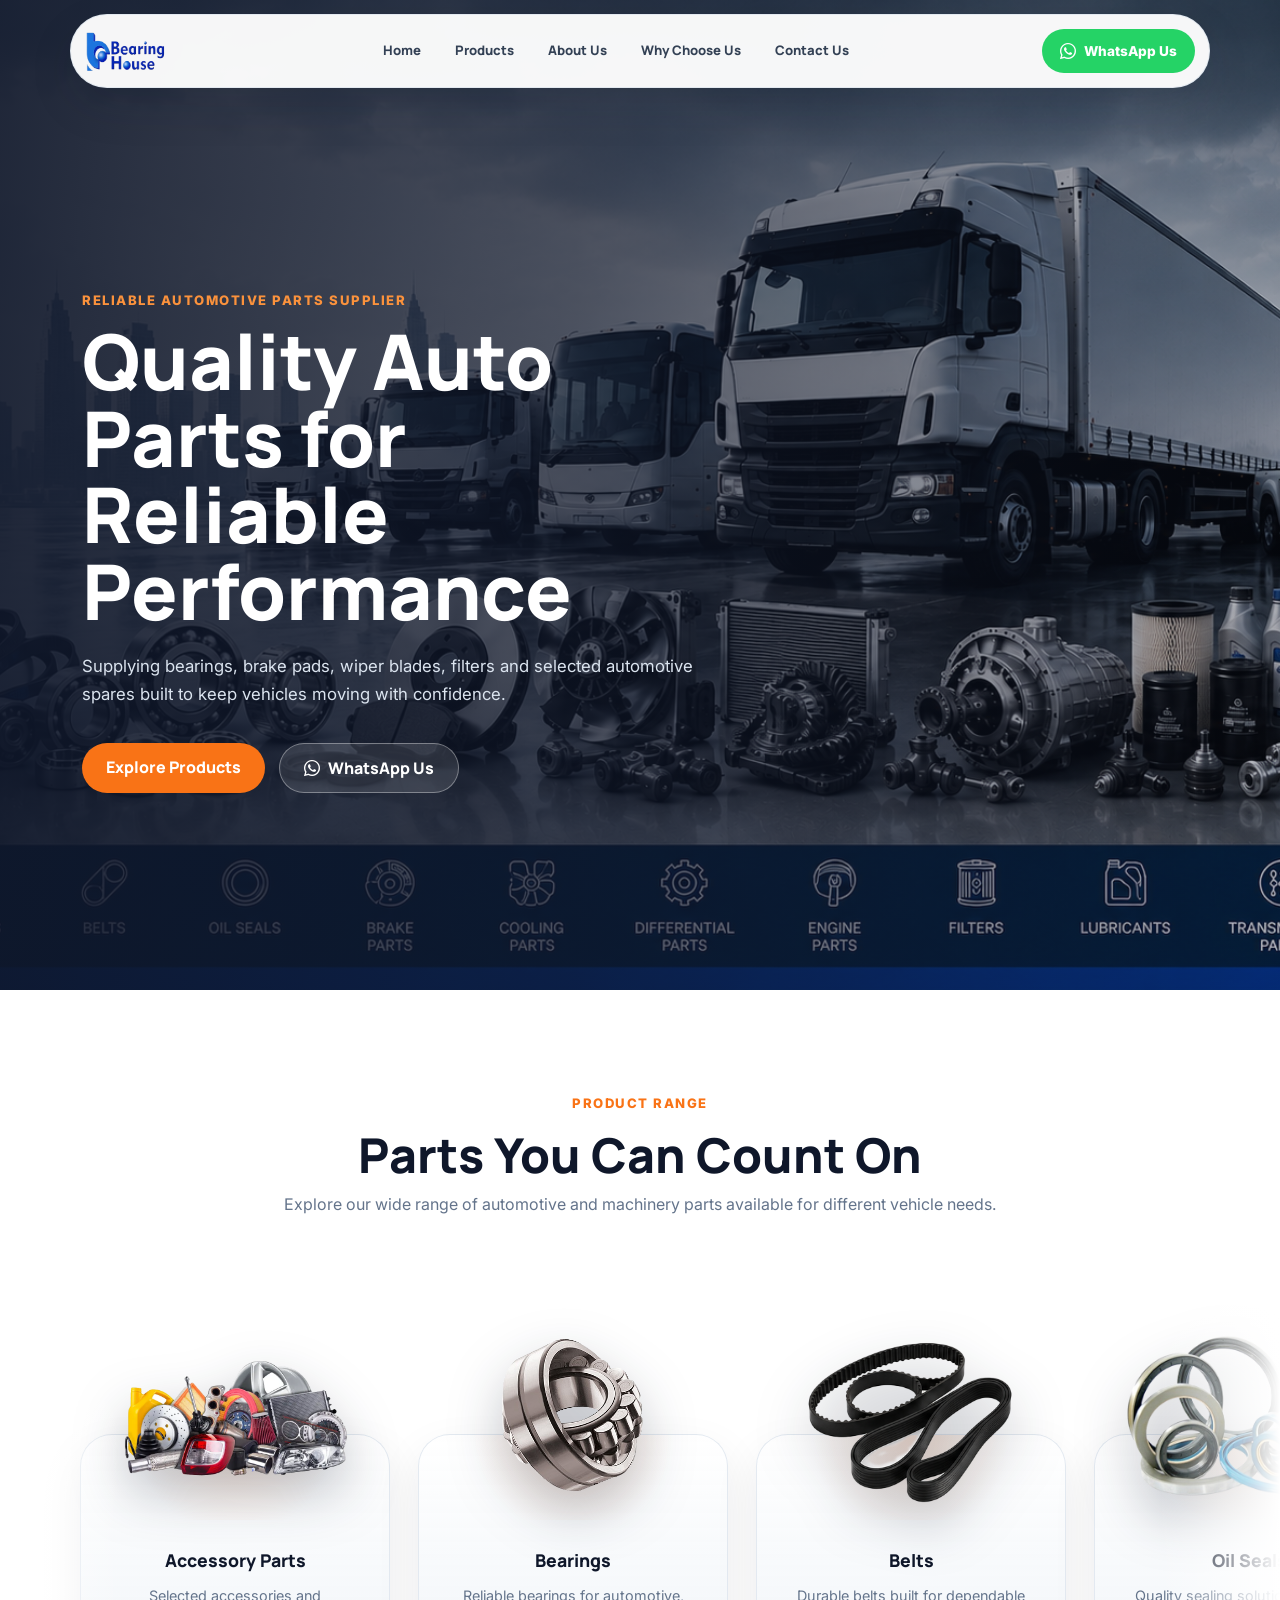
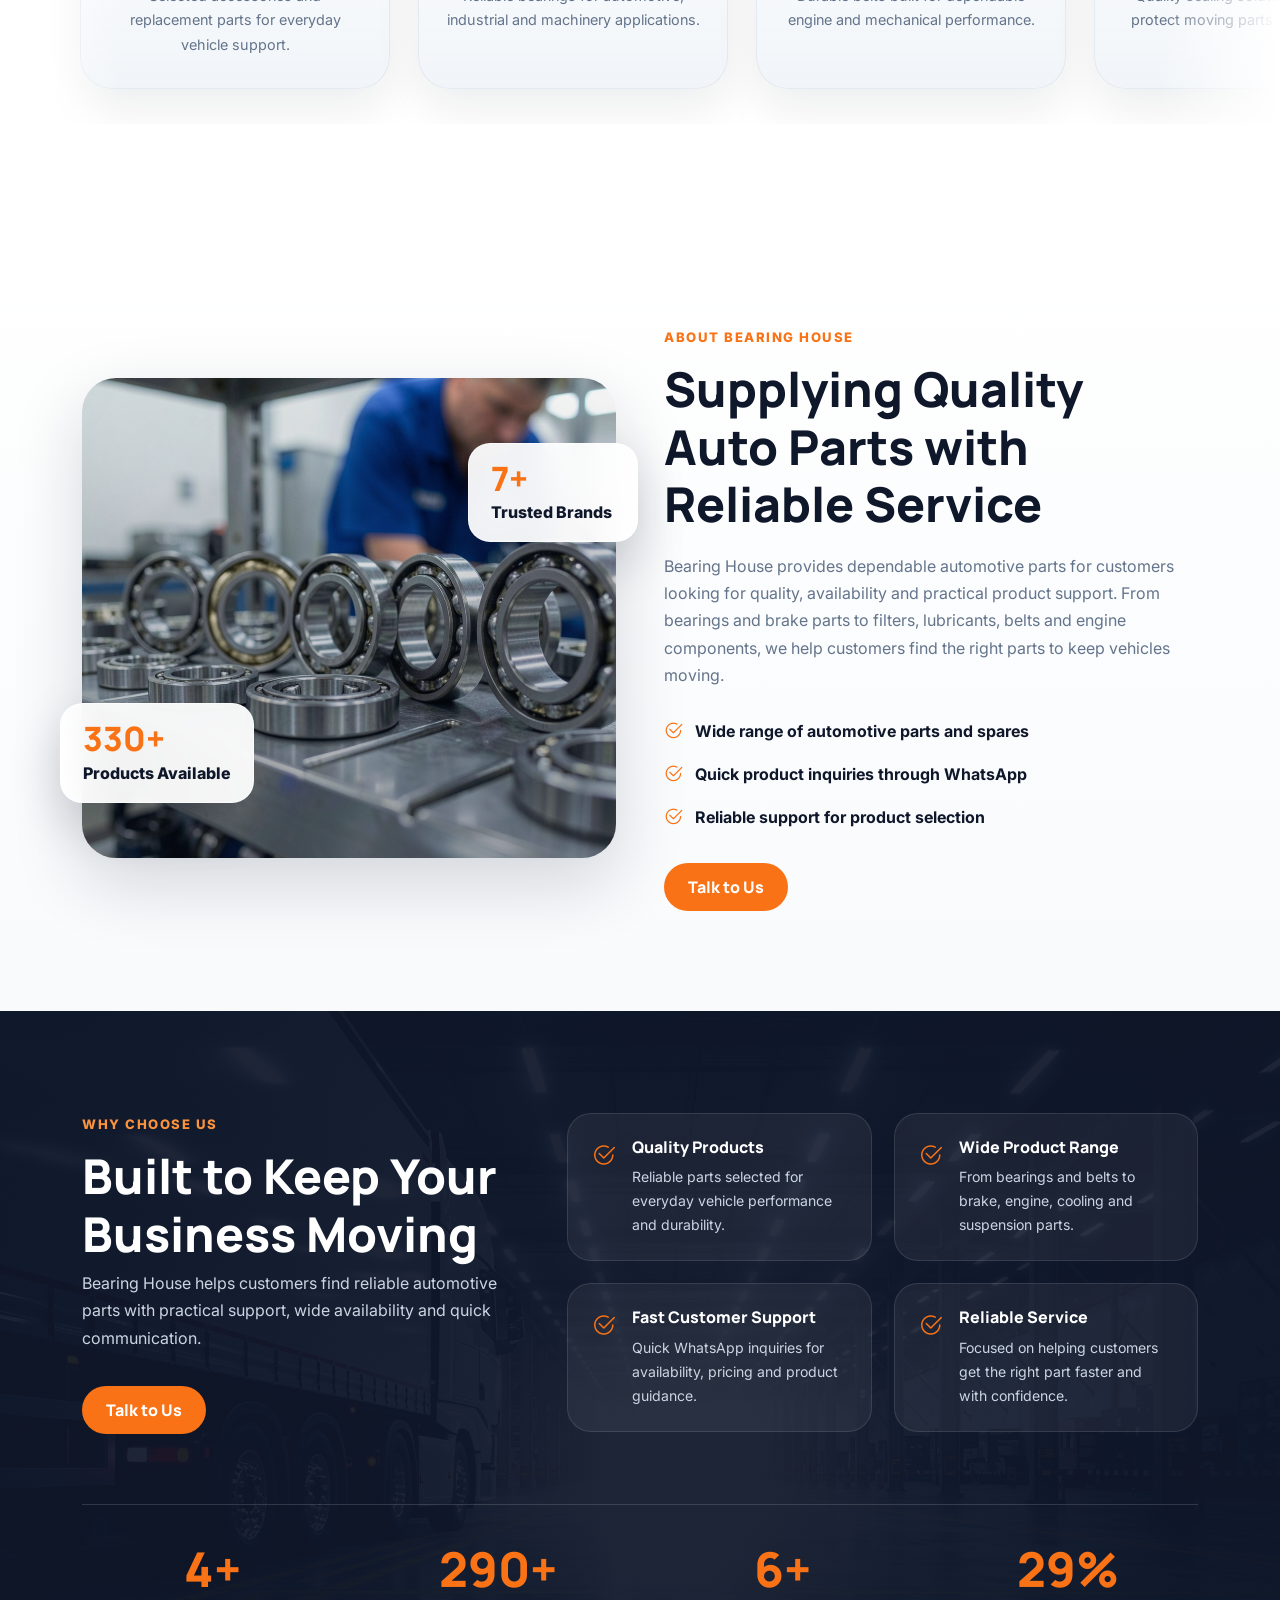
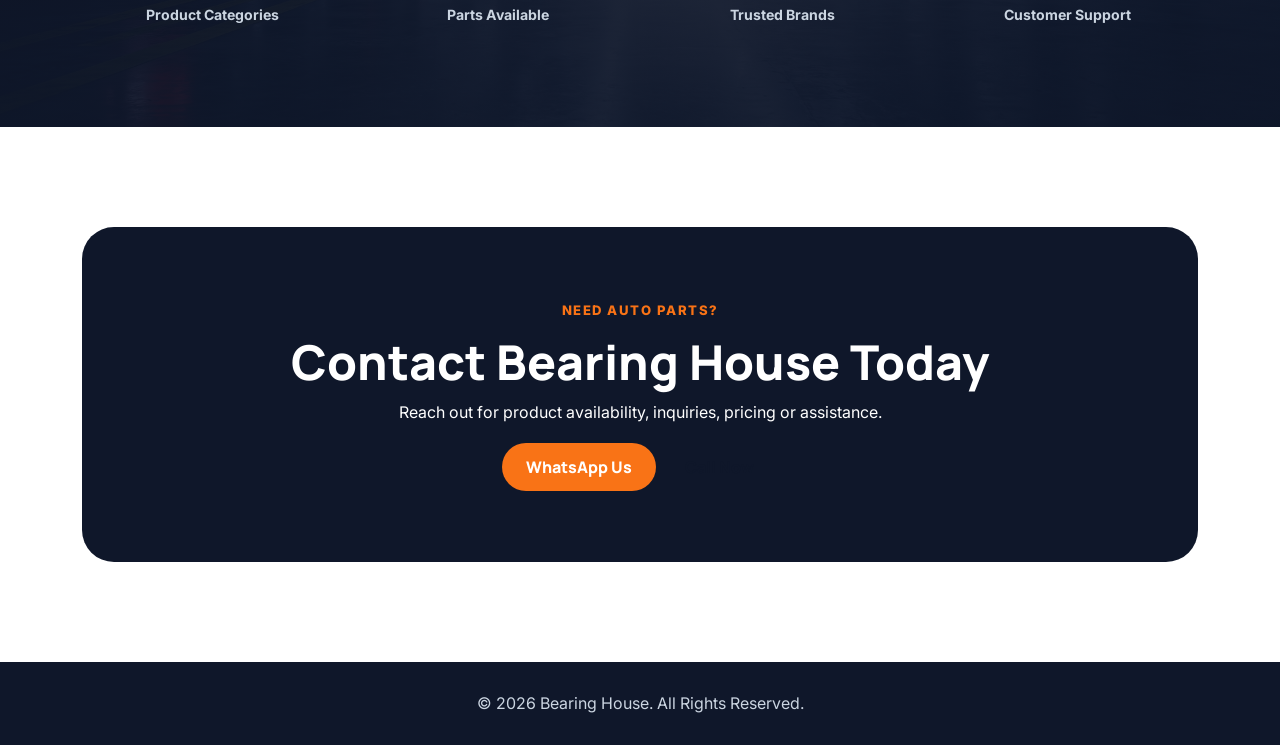
==== index.html @ ed79a338 "first commit-worked up to why choose us section" ====
<!doctype html>
<html lang="en">
  <head>
    <meta charset="UTF-8" />
    <meta name="viewport" content="width=device-width, initial-scale=1.0" />

    <title>Bearing House | Quality Auto Parts Supplier</title>

    <!-- Bootstrap CSS -->
    <link
      href="https://cdn.jsdelivr.net/npm/bootstrap@5.3.3/dist/css/bootstrap.min.css"
      rel="stylesheet"
    />
    <!-- Bootstrap Icons CSS -->
    <link
      rel="stylesheet"
      href="https://cdn.jsdelivr.net/npm/bootstrap-icons@1.11.3/font/bootstrap-icons.min.css"
    />
    <!-- Fonts -->
    <link rel="preconnect" href="https://fonts.googleapis.com" />
    <link rel="preconnect" href="https://fonts.gstatic.com" crossorigin />

    <link
      href="https://fonts.googleapis.com/css2?family=Inter:wght@300;400;500;600&family=Manrope:wght@400;500;600;700;800&display=swap"
      rel="stylesheet"
    />

    <!-- Custom CSS -->
    <link rel="stylesheet" href="css/style.css" />
  </head>

  <body>
    <!-- NAVBAR -->
    <header>
      <nav class="navbar navbar-expand-lg fixed-top main-navbar">
        <div class="container nav-container">
          <a class="navbar-brand brand-area" href="#">
            <img class="navbar-logo" src="assets/images/blue-logo.png" />
          </a>

          <button
            class="navbar-toggler custom-toggler"
            type="button"
            data-bs-toggle="collapse"
            data-bs-target="#mainNavbar"
          >
            <span class="toggle-line"></span>
            <span class="toggle-line"></span>
            <span class="toggle-line"></span>
          </button>

          <div class="collapse navbar-collapse" id="mainNavbar">
            <ul class="navbar-nav mx-auto nav-menu">
              <li class="nav-item">
                <a class="nav-link" href="#home">Home</a>
              </li>
              <li class="nav-item">
                <a class="nav-link" href="#products">Products</a>
              </li>
              <li class="nav-item">
                <a class="nav-link" href="#about">About Us</a>
              </li>
              <li class="nav-item">
                <a class="nav-link" href="#why-us">Why Choose Us</a>
              </li>
              <li class="nav-item">
                <a class="nav-link" href="#contact">Contact Us</a>
              </li>
            </ul>

            <a href="https://wa.me/254700000000" class="whatsapp-btn">
              <i class="bi bi-whatsapp"></i>
              WhatsApp Us
            </a>
          </div>
        </div>
      </nav>
    </header>

    <!-- HERO SECTION -->
    <section id="home" class="hero-section">
      <div class="hero-overlay"></div>

      <div class="container hero-content">
        <div class="row align-items-center min-vh-100">
          <div class="col-lg-7">
            <span class="section-kicker hero-kicker">
              Reliable Automotive Parts Supplier
            </span>

            <h1>Quality Auto Parts for Reliable Performance</h1>

            <p>
              Supplying bearings, brake pads, wiper blades, filters and selected
              automotive spares built to keep vehicles moving with confidence.
            </p>

            <div class="hero-actions">
              <a href="#products" class="btn btn-brand">Explore Products</a>
              <a
                href="https://wa.me/254700000000"
                class="btn btn-hero-whatsapp"
              >
                <i class="bi bi-whatsapp"></i>
                WhatsApp Us
              </a>
            </div>
          </div>
        </div>
      </div>
    </section>

    <!-- PRODUCT RANGE -->
    <section id="products" class="products-section section-block">
      <div class="container">
        <div class="section-heading text-center">
          <span class="section-kicker">Product Range</span>
          <h2>Parts You Can Count On</h2>
          <p>
            Explore our wide range of automotive and machinery parts available
            for different vehicle needs.
          </p>
        </div>
      </div>
      <div class="product-slider-wrap">
        <div class="product-slider">
          <div class="product-track">
            <div class="floating-product-card">
              <div class="product-img-wrap">
                <img
                  src="assets/images/accessory-parts.png"
                  alt="Accessory Parts"
                />
              </div>
              <div class="product-content">
                <h4>Accessory Parts</h4>
                <p>
                  Selected accessories and replacement parts for everyday
                  vehicle support.
                </p>
              </div>
            </div>

            <div class="floating-product-card">
              <div class="product-img-wrap">
                <img src="assets/images/bearings.png" alt="Bearings" />
              </div>
              <div class="product-content">
                <h4>Bearings</h4>
                <p>
                  Reliable bearings for automotive, industrial and machinery
                  applications.
                </p>
              </div>
            </div>

            <div class="floating-product-card">
              <div class="product-img-wrap">
                <img src="assets/images/belts.png" alt="Belts" />
              </div>
              <div class="product-content">
                <h4>Belts</h4>
                <p>
                  Durable belts built for dependable engine and mechanical
                  performance.
                </p>
              </div>
            </div>

            <div class="floating-product-card">
              <div class="product-img-wrap">
                <img src="assets/images/oil-seals.png" alt="Oil Seals" />
              </div>
              <div class="product-content">
                <h4>Oil Seals</h4>
                <p>
                  Quality sealing solutions that help protect moving parts and
                  systems.
                </p>
              </div>
            </div>

            <div class="floating-product-card">
              <div class="product-img-wrap">
                <img src="assets/images/brake-parts.png" alt="Brake Parts" />
              </div>
              <div class="product-content">
                <h4>Brake Parts</h4>
                <p>
                  Brake components focused on safety, control and reliable
                  stopping power.
                </p>
              </div>
            </div>

            <div class="floating-product-card">
              <div class="product-img-wrap">
                <img
                  src="assets/images/cooling-parts.png"
                  alt="Cooling Parts"
                />
              </div>
              <div class="product-content">
                <h4>Cooling Parts</h4>
                <p>
                  Cooling system parts designed to support stable engine
                  temperatures.
                </p>
              </div>
            </div>

            <div class="floating-product-card">
              <div class="product-img-wrap">
                <img
                  src="assets/images/differential-parts.png"
                  alt="Differential Parts"
                />
              </div>
              <div class="product-content">
                <h4>Differential Parts</h4>
                <p>
                  Parts that support smooth power transfer and drivetrain
                  performance.
                </p>
              </div>
            </div>

            <div class="floating-product-card">
              <div class="product-img-wrap">
                <img src="assets/images/engine-parts.png" alt="Engine Parts" />
              </div>
              <div class="product-content">
                <h4>Engine Parts</h4>
                <p>
                  Selected engine components for maintenance, repair and
                  replacement.
                </p>
              </div>
            </div>

            <div class="floating-product-card">
              <div class="product-img-wrap">
                <img src="assets/images/filters.png" alt="Filters" />
              </div>
              <div class="product-content">
                <h4>Filters</h4>
                <p>
                  Air, oil and fuel filters that help keep vehicles performing
                  cleanly.
                </p>
              </div>
            </div>

            <div class="floating-product-card">
              <div class="product-img-wrap">
                <img src="assets/images/lubricants.png" alt="Lubricants" />
              </div>
              <div class="product-content">
                <h4>Lubricants</h4>
                <p>
                  Lubrication products that help protect engines and moving
                  components.
                </p>
              </div>
            </div>

            <div class="floating-product-card">
              <div class="product-img-wrap">
                <img
                  src="assets/images/transmission-parts.png"
                  alt="Transmission Parts"
                />
              </div>
              <div class="product-content">
                <h4>Transmission Parts</h4>
                <p>
                  Transmission components for smooth shifting and power
                  delivery.
                </p>
              </div>
            </div>

            <div class="floating-product-card">
              <div class="product-img-wrap">
                <img
                  src="assets/images/suspension-parts.png"
                  alt="Suspension Parts"
                />
              </div>
              <div class="product-content">
                <h4>Suspension Parts</h4>
                <p>
                  Suspension parts that support comfort, stability and road
                  handling.
                </p>
              </div>
            </div>
          </div>
        </div>
      </div>
    </section>

    <!-- ABOUT SECTION -->
    <section id="about" class="about-section section-block">
      <div class="container">
        <div class="row align-items-center g-5">
          <div class="col-lg-6">
            <div class="about-image-box">
              <img
                src="assets/images/about-parts.jpg"
                alt="Bearing House auto parts"
              />

              <div class="floating-stat stat-1">
                <h3><span class="counter" data-target="1000">0</span>+</h3>
                <p>Products Available</p>
              </div>

              <div class="floating-stat stat-2">
                <h3><span class="counter" data-target="20">0</span>+</h3>
                <p>Trusted Brands</p>
              </div>
            </div>
          </div>

          <div class="col-lg-6">
            <span class="section-kicker">About Bearing House</span>

            <h2>Supplying Quality Auto Parts with Reliable Service</h2>

            <p>
              Bearing House provides dependable automotive parts for customers
              looking for quality, availability and practical product support.
              From bearings and brake parts to filters, lubricants, belts and
              engine components, we help customers find the right parts to keep
              vehicles moving.
            </p>

            <div class="about-points">
              <div class="about-point">
                <i class="bi bi-check2-circle"></i>
                <span>Wide range of automotive parts and spares</span>
              </div>

              <div class="about-point">
                <i class="bi bi-check2-circle"></i>
                <span>Quick product inquiries through WhatsApp</span>
              </div>

              <div class="about-point">
                <i class="bi bi-check2-circle"></i>
                <span>Reliable support for product selection</span>
              </div>
            </div>

            <a
              href="https://wa.me/254700000000"
              class="btn btn-brand about-btn"
            >
              Talk to Us
            </a>
          </div>
        </div>
      </div>
    </section>

    <!-- WHY CHOOSE US -->
    <section id="why-us" class="why-section section-block">
      <div class="container">
        <div class="row align-items-center g-5">
          <div class="col-lg-5">
            <span class="section-kicker">Why Choose Us</span>
            <h2>Built to Keep Your Business Moving</h2>
            <p>
              Bearing House helps customers find reliable automotive parts with
              practical support, wide availability and quick communication.
            </p>

            <a href="https://wa.me/254700000000" class="btn btn-brand why-btn">
              Talk to Us
            </a>
          </div>

          <div class="col-lg-7">
            <div class="why-list">
              <div class="why-list-item">
                <i class="bi bi-check2-circle"></i>
                <div>
                  <h4>Quality Products</h4>
                  <p>
                    Reliable parts selected for everyday vehicle performance and
                    durability.
                  </p>
                </div>
              </div>

              <div class="why-list-item">
                <i class="bi bi-check2-circle"></i>
                <div>
                  <h4>Wide Product Range</h4>
                  <p>
                    From bearings and belts to brake, engine, cooling and
                    suspension parts.
                  </p>
                </div>
              </div>

              <div class="why-list-item">
                <i class="bi bi-check2-circle"></i>
                <div>
                  <h4>Fast Customer Support</h4>
                  <p>
                    Quick WhatsApp inquiries for availability, pricing and
                    product guidance.
                  </p>
                </div>
              </div>

              <div class="why-list-item">
                <i class="bi bi-check2-circle"></i>
                <div>
                  <h4>Reliable Service</h4>
                  <p>
                    Focused on helping customers get the right part faster and
                    with confidence.
                  </p>
                </div>
              </div>
            </div>
          </div>
        </div>

        <div class="why-stats">
          <div class="why-stat">
            <h3><span class="counter" data-target="12">0</span>+</h3>
            <p>Product Categories</p>
          </div>

          <div class="why-stat">
            <h3><span class="counter" data-target="1000">0</span>+</h3>
            <p>Parts Available</p>
          </div>

          <div class="why-stat">
            <h3><span class="counter" data-target="20">0</span>+</h3>
            <p>Trusted Brands</p>
          </div>

          <div class="why-stat">
            <h3><span class="counter" data-target="100">0</span>%</h3>
            <p>Customer Support</p>
          </div>
        </div>
      </div>
    </section>

    <!-- CONTACT CTA -->
    <section id="contact" class="contact-section section-block">
      <div class="container">
        <div class="contact-box text-center">
          <span class="section-kicker">Need Auto Parts?</span>
          <h2>Contact Bearing House Today</h2>
          <p>
            Reach out for product availability, inquiries, pricing or
            assistance.
          </p>

          <div class="contact-actions">
            <a href="https://wa.me/254700000000" class="btn btn-brand"
              >WhatsApp Us</a
            >
            <a href="tel:+254700000000" class="btn btn-outline-brand"
              >Call Now</a
            >
          </div>
        </div>
      </div>
    </section>

    <!-- FOOTER -->
    <footer class="footer-section">
      <div class="container">
        <p class="mb-0">© 2026 Bearing House. All Rights Reserved.</p>
      </div>
    </footer>

    <!-- Bootstrap JS -->
    <script src="https://cdn.jsdelivr.net/npm/bootstrap@5.3.3/dist/js/bootstrap.bundle.min.js"></script>

    <!-- Custom JS -->
    <script src="js/main.js"></script>
  </body>
</html>
---- css/style.css ----
:root {
  --dark: #0f172a;
  --dark-soft: #1e293b;
  --text: #334155;
  --muted: #64748b;
  --light: #f8fafc;
  --brand: #f97316;
  --brand-dark: #c2410c;
  --white: #ffffff;
}

* {
  box-sizing: border-box;
}

html {
  scroll-behavior: smooth;
}

body {
  font-family: Inter, Helvetica, sans-serif;
  color: var(--text);
  background: var(--white);
}

.section-block {
  padding: 100px 0;
}

.section-kicker {
  display: inline-block;
  color: var(--brand);
  font-weight: 800;
  font-size: 0.82rem;
  text-transform: uppercase;
  letter-spacing: 1.5px;
  margin-bottom: 12px;
}

h1,
h2,
h3,
h4,
h5,
h6,
.nav-link,
.btn,
.navbar-brand {
  color: var(--dark);
  font-weight: 800;
  font-family: "Manrope", sans-serif;
}

h1 {
  font-size: clamp(2.5rem, 6vw, 4.8rem);
  line-height: 1;
}

h2 {
  font-size: clamp(2rem, 4vw, 3rem);
}

p {
  color: var(--muted);
  line-height: 1.7;
}

.btn-brand {
  background: var(--brand);
  color: var(--white);
  border-radius: 999px;
  padding: 12px 24px;
  font-weight: 800;
  border: none;
}

.btn-brand:hover {
  background: var(--dark);
  color: var(--white);
}

.btn-outline-brand {
  border: 1px solid var(--dark);
  color: var(--dark);
  border-radius: 999px;
  padding: 12px 24px;
  font-weight: 800;
}

.btn-outline-brand:hover {
  background: var(--dark);
  color: var(--white);
}

/* Navbar */

.main-navbar {
  padding: 14px 0;
  background: transparent;
  transition: 0.3s ease;
}

.nav-container {
  background: rgba(255, 255, 255, 0.96);
  border-radius: 999px;
  padding: 10px 14px;
  box-shadow: 0 18px 45px rgba(15, 23, 42, 0.12);
  border: 1px solid rgba(226, 232, 240, 0.9);
  transition: 0.3s ease;
}

.main-navbar.scrolled {
  padding: 8px 0;
}

.main-navbar.scrolled .nav-container {
  padding: 7px 12px;
  box-shadow: 0 14px 35px rgba(15, 23, 42, 0.16);
}

.brand-area {
  display: flex;
  align-items: center;
  text-decoration: none;
  margin-right: 24px;
}

.navbar-logo {
  height: 42px;
  width: auto;
  object-fit: contain;
  transition: all 0.3s ease;
  padding: 0.05rem;
}

.main-navbar.scrolled .navbar-logo {
  height: 38px;
}

.nav-menu {
  gap: 8px;
}

.main-navbar .nav-link {
  color: var(--text);
  font-size: 0.82rem;
  font-weight: 800;
  padding: 9px 13px !important;
  border-radius: 999px;
  transition: 0.25s ease;
}

.main-navbar .nav-link:hover,
.main-navbar .nav-link.active {
  color: var(--brand);
}

/* WhatsApp Button */

.whatsapp-btn {
  background: #25d366;
  color: white;
  border-radius: 999px;
  padding: 10px 18px;
  text-decoration: none;
  font-size: 0.85rem;
  font-weight: 800;

  display: flex;
  align-items: center;
  gap: 8px;

  transition: 0.3s ease;
}

.whatsapp-btn:hover {
  background: #1da851;
  color: white;
  transform: translateY(-2px);
}

.whatsapp-btn i {
  font-size: 1rem;
}

/* Mobile Toggle */

.custom-toggler {
  width: 42px;
  height: 38px;
  border-radius: 50%;
  border: none;
  background: var(--dark);

  display: none;
  align-items: center;
  justify-content: center;
  flex-direction: column;
  gap: 4px;
}

.toggle-line {
  width: 18px;
  height: 2px;
  background: var(--white);
  border-radius: 999px;
  transition: 0.3s ease;
}

.custom-toggler.active .toggle-line:nth-child(1) {
  transform: translateY(6px) rotate(45deg);
}

.custom-toggler.active .toggle-line:nth-child(2) {
  opacity: 0;
}

.custom-toggler.active .toggle-line:nth-child(3) {
  transform: translateY(-6px) rotate(-45deg);
}

.custom-toggler:focus {
  box-shadow: none;
}

/* Mobile */

@media (max-width: 991px) {
  .nav-container {
    border-radius: 26px;
  }

  .custom-toggler {
    display: flex;
  }

  .navbar-collapse {
    margin-top: 16px;
    padding: 16px;
    background: var(--white);
    border-radius: 22px;
    box-shadow: 0 15px 35px rgba(15, 23, 42, 0.12);
  }

  .nav-menu {
    gap: 6px;
  }

  .main-navbar .nav-link {
    text-align: center;
  }

  .whatsapp-btn {
    margin-top: 10px;
    justify-content: center;
    width: 100%;
  }
}

/* Hero Section */

.hero-section {
  position: relative;
  min-height: 100vh;
  background:
    linear-gradient(
      90deg,
      rgba(15, 23, 42, 0.92) 0%,
      rgba(15, 23, 42, 0.72) 45%,
      rgba(15, 23, 42, 0.28) 100%
    ),
    url("../assets/images/hero2-bg.png");
  background-size: cover;
  background-position: center;
  overflow: hidden;
}

.hero-content {
  position: relative;
  z-index: 2;
  padding-top: 90px;
}

.hero-kicker {
  color: #fb923c;
}

.hero-section h1 {
  color: var(--white);
  max-width: 780px;
  margin-bottom: 22px;
}

.hero-section p {
  color: #dbe4ef;
  max-width: 620px;
  font-size: 1.05rem;
}

.hero-actions {
  display: flex;
  gap: 14px;
  flex-wrap: wrap;
  margin-top: 34px;
}

.btn-hero-whatsapp {
  background: rgba(255, 255, 255, 0.12);
  color: var(--white);
  border: 1px solid rgba(255, 255, 255, 0.35);
  border-radius: 999px;
  padding: 12px 24px;
  font-weight: 800;
  display: inline-flex;
  align-items: center;
  gap: 8px;
}

.btn-hero-whatsapp:hover {
  background: #25d366;
  border-color: #25d366;
  color: var(--white);
}

@media (max-width: 768px) {
  .hero-section {
    background:
      linear-gradient(rgba(15, 23, 42, 0.88), rgba(15, 23, 42, 0.88)),
      url("../assets/images/hero2-bg.png");
    background-size: cover;
    background-position: center;
    text-align: center;
  }

  .hero-section p {
    margin-left: auto;
    margin-right: auto;
  }

  .hero-actions {
    justify-content: center;
  }
}
/* =========================
   Product Range Slider
========================= */

.products-section {
  background: #ffffff;
  overflow: hidden;
}

.product-slider-wrap {
  position: relative;
  overflow: hidden;
}

.product-slider-wrap::before,
.product-slider-wrap::after {
  content: "";
  position: absolute;
  top: 0;
  width: 120px;
  height: 100%;
  z-index: 5;
  pointer-events: none;
}

.product-slider-wrap::before {
  left: 0;
  background: linear-gradient(to right, #ffffff, transparent);
}

.product-slider-wrap::after {
  right: 0;
  background: linear-gradient(to left, #ffffff, transparent);
}

.product-slider {
  overflow-x: auto;
  overflow-y: hidden;
  padding: 95px 0 35px;
  cursor: grab;
  scroll-behavior: auto;
  scrollbar-width: none;
  user-select: none;
}

.product-slider::-webkit-scrollbar {
  display: none;
}

.product-slider:active {
  cursor: grabbing;
}

.product-track {
  display: flex;
  gap: 28px;
  padding: 0 80px;
}

.floating-product-card {
  position: relative;
  flex: 0 0 310px;
  padding-top: 105px;
}

.product-img-wrap {
  position: absolute;
  top: 0;
  left: 50%;
  width: 245px;
  height: 180px;
  transform: translateX(-50%);
  z-index: 3;
  transition: 0.35s ease;
  pointer-events: none;
}

.product-img-wrap img {
  width: 100%;
  height: 100%;
  object-fit: contain;
  filter: drop-shadow(0 22px 26px rgba(15, 23, 42, 0.25));
  transition: 0.35s ease;
}

.product-content {
  position: relative;
  min-height: 255px;
  padding: 115px 26px 28px;
  border-radius: 32px;
  text-align: center;
  overflow: hidden;

  background: linear-gradient(
    180deg,
    rgba(255, 255, 255, 0.98) 0%,
    rgba(248, 250, 252, 0.95) 45%,
    rgba(241, 245, 249, 1) 100%
  );

  border: 1px solid rgba(226, 232, 240, 0.9);
  box-shadow: 0 18px 45px rgba(15, 23, 42, 0.08);
  transition: 0.35s ease;
}

.product-content::before {
  content: "";
  position: absolute;
  top: -85px;
  left: 50%;
  width: 230px;
  height: 170px;
  transform: translateX(-50%);
  background: radial-gradient(
    circle,
    rgba(249, 115, 22, 0.16),
    rgba(249, 115, 22, 0.05) 45%,
    transparent 70%
  );
  z-index: 0;
}

.product-content h4,
.product-content p {
  position: relative;
  z-index: 2;
}

.product-content h4 {
  font-size: 1.1rem;
  margin-bottom: 12px;
}

.product-content p {
  font-size: 0.9rem;
  margin-bottom: 0;
}

.floating-product-card:hover .product-img-wrap {
  transform: translateX(-50%) translateY(-12px) scale(1.08);
}

.floating-product-card:hover .product-content {
  transform: translateY(-6px);
  box-shadow: 0 26px 60px rgba(15, 23, 42, 0.14);
  border-color: rgba(249, 115, 22, 0.28);
}

@media (min-width: 1400px) {
  .floating-product-card {
    flex-basis: 350px;
    padding-top: 120px;
  }

  .product-img-wrap {
    width: 280px;
    height: 205px;
  }

  .product-content {
    min-height: 280px;
    padding-top: 135px;
  }
}

@media (max-width: 768px) {
  .product-slider {
    padding-top: 72px;
  }

  .product-track {
    gap: 20px;
    padding: 0 24px;
  }

  .floating-product-card {
    flex: 0 0 250px;
    padding-top: 82px;
  }

  .product-img-wrap {
    width: 185px;
    height: 135px;
  }

  .product-content {
    min-height: 230px;
    padding: 92px 20px 24px;
    border-radius: 26px;
  }

  .product-content h4 {
    font-size: 1rem;
  }

  .product-content p {
    font-size: 0.84rem;
  }

  .product-slider-wrap::before,
  .product-slider-wrap::after {
    width: 50px;
  }
}

/* =========================
   About Section
========================= */

.about-section {
  background: linear-gradient(180deg, #ffffff 0%, #f8fafc 100%);
  overflow: hidden;
}

.about-image-box {
  position: relative;
  min-height: 480px;
  border-radius: 34px;
  overflow: visible;
}

.about-image-box img {
  width: 100%;
  height: 480px;
  object-fit: cover;
  border-radius: 34px;
  box-shadow: 0 25px 70px rgba(15, 23, 42, 0.16);
}

.about-image-box::after {
  content: "";
  position: absolute;
  inset: 0;
  border-radius: 34px;
  background: linear-gradient(
    180deg,
    rgba(15, 23, 42, 0.04),
    rgba(15, 23, 42, 0.35)
  );
  pointer-events: none;
}

.floating-stat {
  position: absolute;
  z-index: 4;
  min-width: 170px;
  padding: 18px 22px;
  border-radius: 22px;
  background: rgba(255, 255, 255, 0.94);
  backdrop-filter: blur(14px);
  box-shadow: 0 20px 50px rgba(15, 23, 42, 0.18);
  border: 1px solid rgba(255, 255, 255, 0.65);
}

.floating-stat h3 {
  color: var(--brand);
  font-size: 2.1rem;
  font-weight: 900;
  margin: 0;
  line-height: 1;
}

.floating-stat p {
  margin: 7px 0 0;
  color: var(--dark);
  font-size: 0.82rem;
  font-weight: 800;
  line-height: 1.3;
}

.stat-1 {
  left: -22px;
  bottom: 55px;
}

.stat-2 {
  right: -22px;
  top: 65px;
}

.about-section h2 {
  margin-bottom: 20px;
}

.about-section > .container p {
  font-size: 1rem;
}

.about-points {
  display: grid;
  gap: 14px;
  margin: 28px 0 32px;
}

.about-point {
  display: flex;
  align-items: center;
  gap: 12px;
  color: var(--dark);
  font-weight: 700;
}

.about-point i {
  color: var(--brand);
  font-size: 1.2rem;
}

@media (max-width: 991px) {
  .about-image-box {
    min-height: 420px;
  }

  .about-image-box img {
    height: 420px;
  }

  .stat-1 {
    left: 20px;
    bottom: 25px;
  }

  .stat-2 {
    right: 20px;
    top: 25px;
  }
}

@media (max-width: 576px) {
  .about-image-box {
    min-height: 380px;
  }

  .about-image-box img {
    height: 380px;
  }

  .floating-stat {
    min-width: 140px;
    padding: 14px 16px;
  }

  .floating-stat h3 {
    font-size: 1.6rem;
  }

  .floating-stat p {
    font-size: 0.72rem;
  }

  .stat-1 {
    left: 12px;
    bottom: 18px;
  }

  .stat-2 {
    right: 12px;
    top: 18px;
  }
}

/* =========================
   Why Choose Us
========================= */

.why-section {
  background:
    linear-gradient(rgba(15, 23, 42, 0.94), rgba(15, 23, 42, 0.94)),
    url("../assets/images/why-bg.jpg");
  background-size: cover;
  background-position: center;
  color: var(--white);
}

.why-section h2,
.why-section h4 {
  color: var(--white);
}

.why-section p {
  color: #cbd5e1;
}

.why-section .section-kicker {
  color: #fb923c;
}

.why-btn {
  margin-top: 18px;
}

.why-list {
  display: grid;
  grid-template-columns: repeat(2, 1fr);
  gap: 22px;
}

.why-list-item {
  display: flex;
  gap: 16px;
  padding: 24px;
  border-radius: 24px;
  background: rgba(255, 255, 255, 0.055);
  border: 1px solid rgba(255, 255, 255, 0.11);
  transition: 0.3s ease;
}

.why-list-item:hover {
  transform: translateY(-6px);
  border-color: rgba(249, 115, 22, 0.45);
  background: rgba(255, 255, 255, 0.085);
}

.why-list-item i {
  color: var(--brand);
  font-size: 1.5rem;
  flex-shrink: 0;
}

.why-list-item h4 {
  font-size: 1rem;
  margin-bottom: 8px;
}

.why-list-item p {
  font-size: 0.88rem;
  margin-bottom: 0;
}

.why-stats {
  margin-top: 70px;
  padding-top: 35px;
  border-top: 1px solid rgba(255, 255, 255, 0.14);

  display: grid;
  grid-template-columns: repeat(4, 1fr);
  gap: 24px;
}

.why-stat {
  text-align: center;
}

.why-stat h3 {
  color: var(--brand);
  font-size: clamp(2rem, 4vw, 3rem);
  font-weight: 900;
  margin-bottom: 6px;
}

.why-stat p {
  font-size: 0.88rem;
  font-weight: 700;
  margin-bottom: 0;
}

@media (max-width: 991px) {
  .why-list {
    grid-template-columns: 1fr;
  }

  .why-stats {
    grid-template-columns: repeat(2, 1fr);
  }
}

@media (max-width: 576px) {
  .why-section {
    text-align: center;
  }

  .why-list-item {
    flex-direction: column;
    align-items: center;
  }

  .why-stats {
    grid-template-columns: 1fr;
  }
}

.contact-box {
  background: var(--dark);
  border-radius: 32px;
  padding: 70px 30px;
}

.contact-box h2,
.contact-box p {
  color: var(--white);
}

.footer-section {
  padding: 28px 0;
  background: var(--dark);
  text-align: center;
}

.footer-section p {
  color: #cbd5e1;
}

@media (max-width: 768px) {
  .section-block {
    padding: 75px 0;
  }

  .hero-section {
    text-align: center;
  }

  .hero-actions,
  .contact-actions {
    justify-content: center;
  }
}
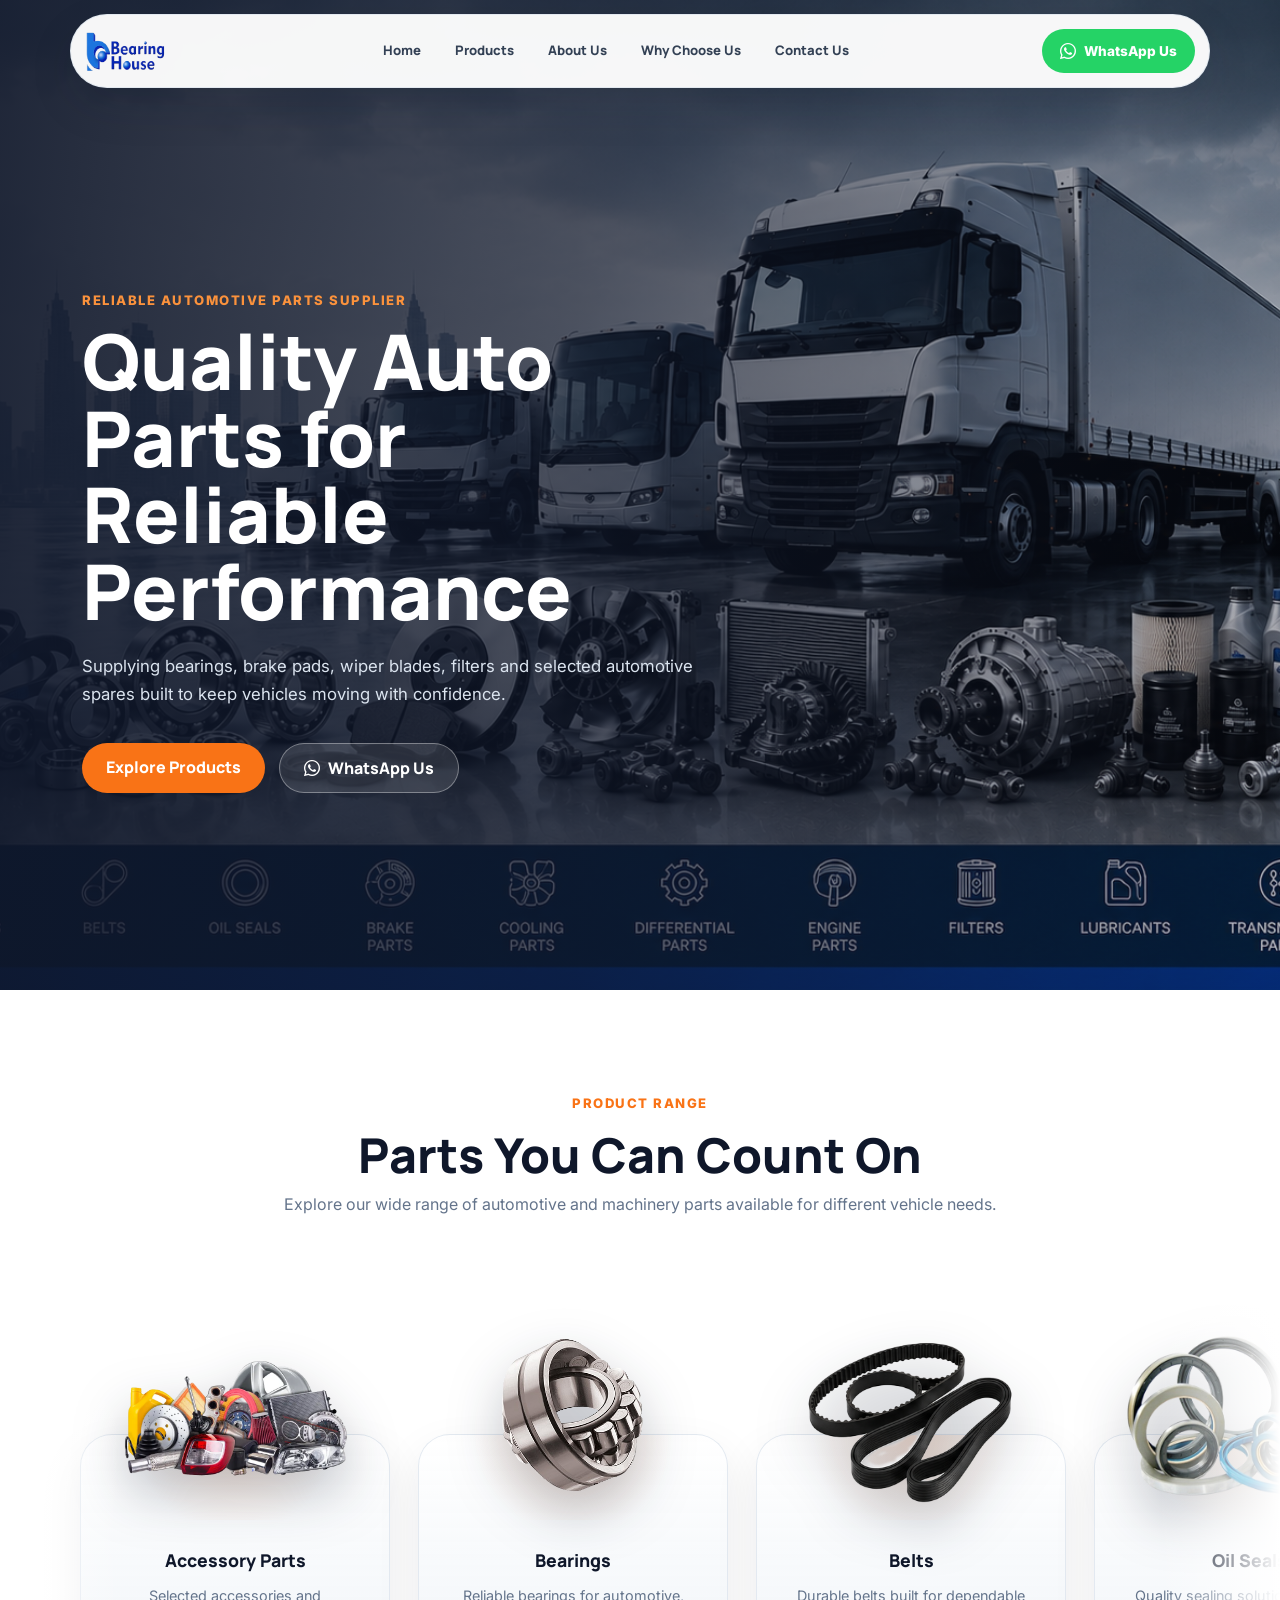
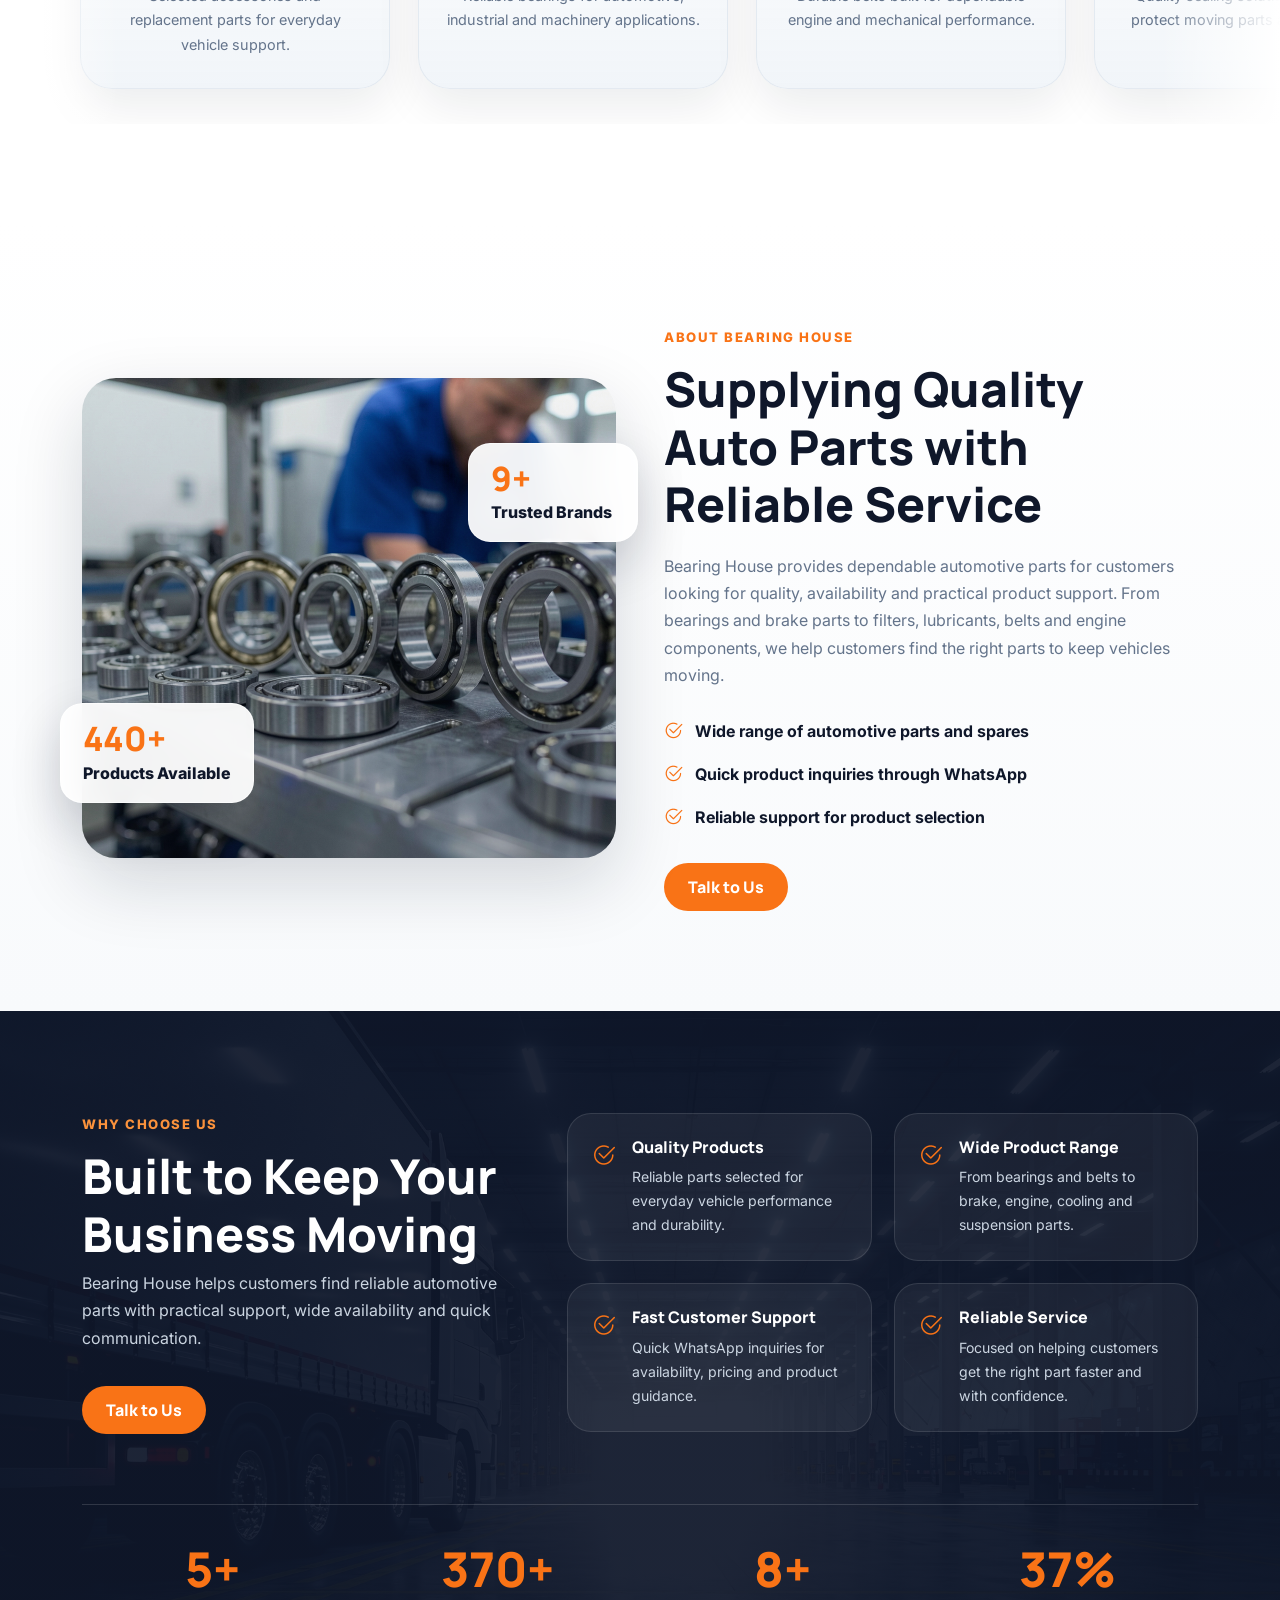
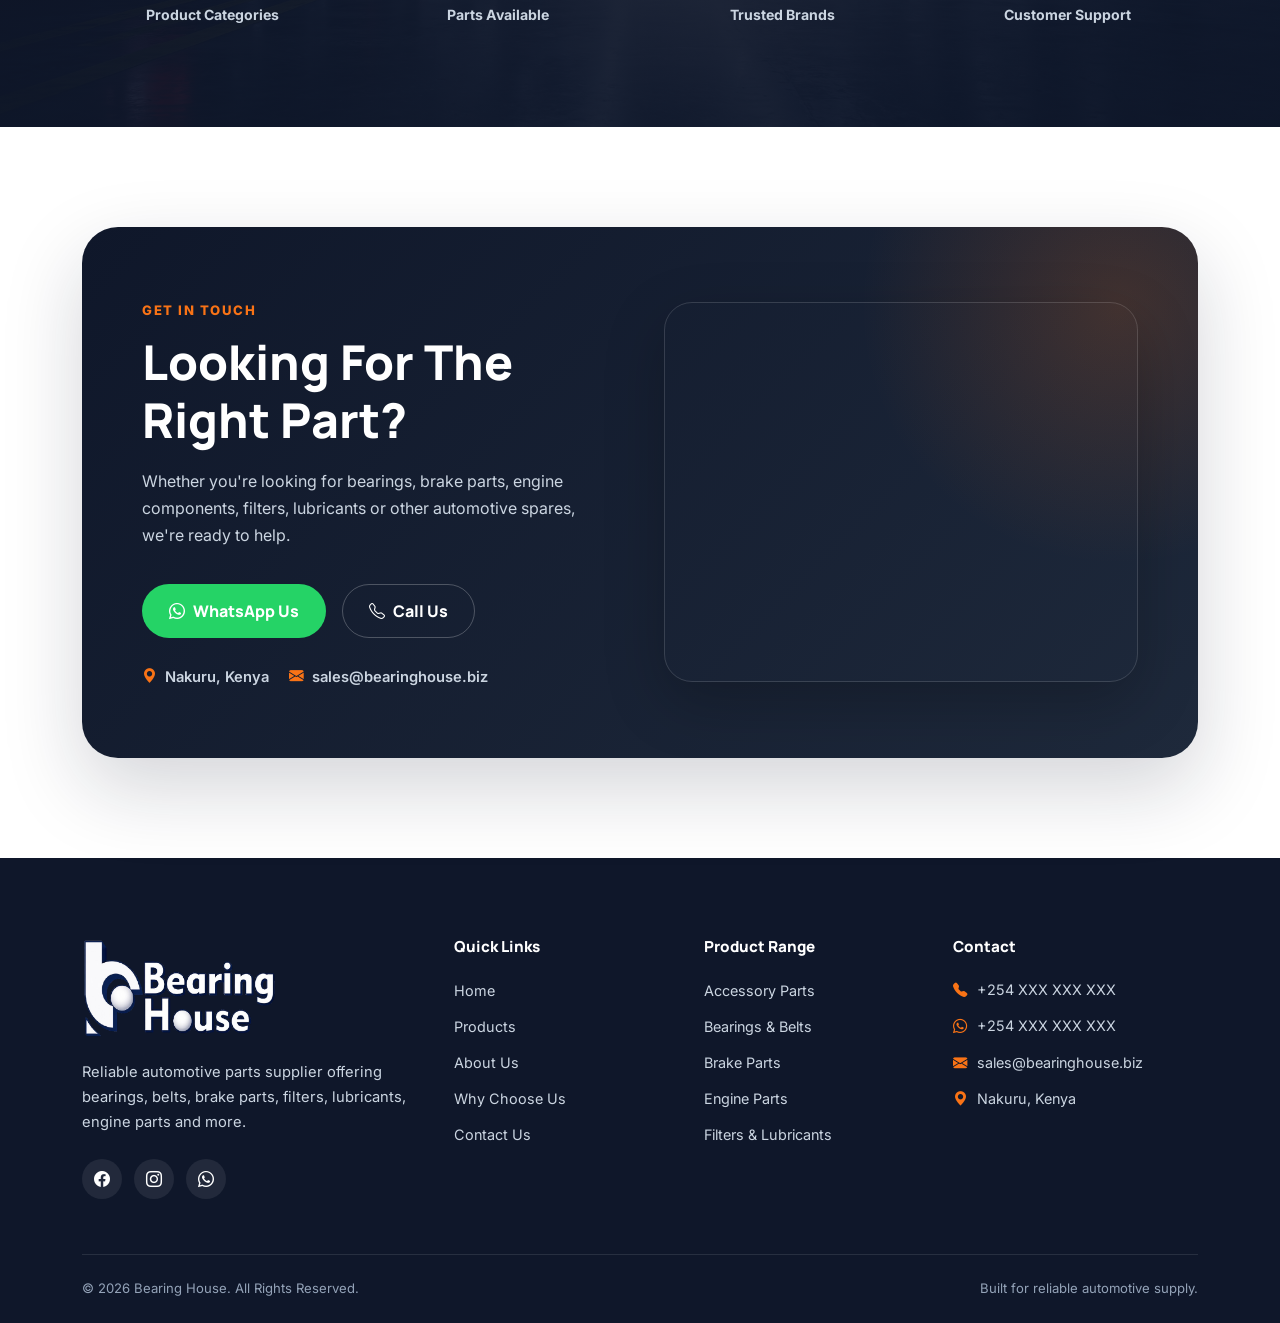
==== commit c19da59e: "done with website. Next we insert the contact details and check on responsiveness." ====
--- a/index.html
+++ b/index.html
@@ -457,32 +457,123 @@
     <!-- CONTACT CTA -->
     <section id="contact" class="contact-section section-block">
       <div class="container">
-        <div class="contact-box text-center">
-          <span class="section-kicker">Need Auto Parts?</span>
-          <h2>Contact Bearing House Today</h2>
-          <p>
-            Reach out for product availability, inquiries, pricing or
-            assistance.
-          </p>
-
-          <div class="contact-actions">
-            <a href="https://wa.me/254700000000" class="btn btn-brand"
-              >WhatsApp Us</a
-            >
-            <a href="tel:+254700000000" class="btn btn-outline-brand"
-              >Call Now</a
-            >
+        <div class="contact-cta">
+          <div class="contact-pattern"></div>
+
+          <div class="row align-items-center g-5">
+            <div class="col-lg-6">
+              <div class="contact-content">
+                <span class="section-kicker">Get In Touch</span>
+
+                <h2>Looking For The Right Part?</h2>
+
+                <p>
+                  Whether you're looking for bearings, brake parts, engine
+                  components, filters, lubricants or other automotive spares,
+                  we're ready to help.
+                </p>
+
+                <div class="contact-buttons">
+                  <a
+                    href="https://wa.me/254700000000"
+                    class="btn contact-whatsapp"
+                  >
+                    <i class="bi bi-whatsapp"></i>
+                    WhatsApp Us
+                  </a>
+
+                  <a href="tel:+254700000000" class="btn contact-call">
+                    <i class="bi bi-telephone"></i>
+                    Call Us
+                  </a>
+                </div>
+
+                <div class="contact-mini-info">
+                  <div>
+                    <i class="bi bi-geo-alt-fill"></i>
+                    <span>Nakuru, Kenya</span>
+                  </div>
+
+                  <div>
+                    <i class="bi bi-envelope-fill"></i>
+                    <span>sales@bearinghouse.biz</span>
+                  </div>
+                </div>
+              </div>
+            </div>
+
+            <div class="col-lg-6">
+              <div class="contact-map">
+                <iframe src="https://www.google.com/maps/embed?pb=!1m18!1m12!1m3!1d7979.532964069829!2d36.054912572472446!3d-0.29206999970504716!2m3!1f0!2f0!3f0!3m2!1i1024!2i768!4f13.1!3m3!1m2!1s0x18298dc5e566d4c3%3A0xfd752d27d747767d!2sBearing%20House%20(1985)%20Ltd!5e0!3m2!1sen!2ske!4v1780720530849!5m2!1sen!2ske" width="600" height="450" style="border:0;" allowfullscreen="" loading="lazy" referrerpolicy="no-referrer-when-downgrade"></iframe>
+                </iframe>
+              </div>
+            </div>
           </div>
         </div>
       </div>
     </section>
 
-    <!-- FOOTER -->
-    <footer class="footer-section">
-      <div class="container">
-        <p class="mb-0">© 2026 Bearing House. All Rights Reserved.</p>
-      </div>
-    </footer>
+<!-- FOOTER -->
+<footer class="footer-section">
+  <div class="container">
+
+    <div class="footer-main">
+
+      <div class="footer-brand">
+        <img src="assets/images/bearing-house-white-logo.png" alt="Bearing House" class="footer-logo">
+
+        <p>
+          Reliable automotive parts supplier offering bearings, belts, brake parts,
+          filters, lubricants, engine parts and more.
+        </p>
+
+        <div class="footer-socials">
+          <a href="#" aria-label="Facebook"><i class="bi bi-facebook"></i></a>
+          <a href="#" aria-label="Instagram"><i class="bi bi-instagram"></i></a>
+          <a href="https://wa.me/254700000000" aria-label="WhatsApp"><i class="bi bi-whatsapp"></i></a>
+        </div>
+      </div>
+
+      <div class="footer-column">
+        <h5>Quick Links</h5>
+        <ul>
+          <li><a href="#home">Home</a></li>
+          <li><a href="#products">Products</a></li>
+          <li><a href="#about">About Us</a></li>
+          <li><a href="#why-us">Why Choose Us</a></li>
+          <li><a href="#contact">Contact Us</a></li>
+        </ul>
+      </div>
+
+      <div class="footer-column">
+        <h5>Product Range</h5>
+        <ul>
+          <li><a href="#products">Accessory Parts</a></li>
+          <li><a href="#products">Bearings & Belts</a></li>
+          <li><a href="#products">Brake Parts</a></li>
+          <li><a href="#products">Engine Parts</a></li>
+          <li><a href="#products">Filters & Lubricants</a></li>
+        </ul>
+      </div>
+
+      <div class="footer-column footer-contact">
+        <h5>Contact</h5>
+
+        <p><i class="bi bi-telephone-fill"></i> +254 XXX XXX XXX</p>
+        <p><i class="bi bi-whatsapp"></i> +254 XXX XXX XXX</p>
+        <p><i class="bi bi-envelope-fill"></i> sales@bearinghouse.biz</p>
+        <p><i class="bi bi-geo-alt-fill"></i> Nakuru, Kenya</p>
+      </div>
+
+    </div>
+
+    <div class="footer-bottom">
+      <p>© 2026 Bearing House. All Rights Reserved.</p>
+      <p>Built for reliable automotive supply.</p>
+    </div>
+
+  </div>
+</footer>
 
     <!-- Bootstrap JS -->
     <script src="https://cdn.jsdelivr.net/npm/bootstrap@5.3.3/dist/js/bootstrap.bundle.min.js"></script>
--- a/css/style.css
+++ b/css/style.css
@@ -821,25 +821,311 @@
   }
 }
 
-.contact-box {
-  background: var(--dark);
-  border-radius: 32px;
-  padding: 70px 30px;
-}
-
-.contact-box h2,
-.contact-box p {
-  color: var(--white);
-}
+/* =========================
+   Contact CTA
+========================= */
+
+.contact-section {
+  background: #ffffff;
+}
+
+.contact-cta {
+  position: relative;
+  overflow: hidden;
+  background: linear-gradient(135deg, var(--dark) 0%, #1e293b 100%);
+  border-radius: 36px;
+  padding: 70px 60px;
+  box-shadow: 0 30px 80px rgba(15, 23, 42, 0.18);
+}
+
+.contact-pattern {
+  position: absolute;
+  width: 520px;
+  height: 520px;
+  right: -180px;
+  top: -180px;
+  border-radius: 50%;
+  background: radial-gradient(rgba(249, 115, 22, 0.18), transparent 70%);
+  pointer-events: none;
+}
+
+.contact-content {
+  position: relative;
+  z-index: 2;
+}
+
+.contact-content h2 {
+  color: #ffffff;
+  margin-bottom: 20px;
+}
+
+.contact-content p {
+  color: #cbd5e1;
+  max-width: 560px;
+}
+
+.contact-buttons {
+  display: flex;
+  gap: 16px;
+  flex-wrap: wrap;
+  margin-top: 34px;
+}
+
+.contact-whatsapp,
+.contact-call {
+  border-radius: 999px;
+  padding: 14px 26px;
+  font-weight: 800;
+  display: inline-flex;
+  align-items: center;
+  gap: 8px;
+}
+
+.contact-whatsapp {
+  background: #25d366;
+  color: #ffffff;
+}
+
+.contact-whatsapp:hover {
+  background: #1da851;
+  color: #ffffff;
+}
+
+.contact-call {
+  border: 1px solid rgba(255, 255, 255, 0.24);
+  color: #ffffff;
+}
+
+.contact-call:hover {
+  background: rgba(255, 255, 255, 0.08);
+  color: #ffffff;
+}
+
+.contact-mini-info {
+  margin-top: 28px;
+  display: flex;
+  gap: 20px;
+  flex-wrap: wrap;
+}
+
+.contact-mini-info div {
+  color: #cbd5e1;
+  display: flex;
+  align-items: center;
+  gap: 8px;
+  font-size: 0.92rem;
+  font-weight: 600;
+}
+
+.contact-mini-info i {
+  color: var(--brand);
+}
+
+.contact-map {
+  position: relative;
+  z-index: 2;
+  height: 380px;
+  border-radius: 28px;
+  overflow: hidden;
+  border: 1px solid rgba(255, 255, 255, 0.14);
+  box-shadow: 0 20px 60px rgba(0, 0, 0, 0.22);
+}
+
+.contact-map iframe {
+  width: 100%;
+  height: 100%;
+  border: 0;
+  filter: grayscale(20%);
+}
+
+@media (max-width: 991px) {
+  .contact-cta {
+    padding: 60px 34px;
+  }
+
+  .contact-content {
+    text-align: center;
+  }
+
+  .contact-content p {
+    margin-left: auto;
+    margin-right: auto;
+  }
+
+  .contact-buttons,
+  .contact-mini-info {
+    justify-content: center;
+  }
+
+  .contact-map {
+    height: 320px;
+  }
+}
+
+@media (max-width: 576px) {
+  .contact-cta {
+    padding: 48px 22px;
+    border-radius: 28px;
+  }
+
+  .contact-buttons {
+    flex-direction: column;
+  }
+
+  .contact-whatsapp,
+  .contact-call {
+    justify-content: center;
+    width: 100%;
+  }
+
+  .contact-map {
+    height: 280px;
+    border-radius: 22px;
+  }
+}
+
+/* =========================
+   Footer
+========================= */
 
 .footer-section {
-  padding: 28px 0;
-  background: var(--dark);
-  text-align: center;
-}
-
-.footer-section p {
+  background: #0f172a;
+  padding: 80px 0 24px;
+}
+
+.footer-main {
+  display: grid;
+  grid-template-columns: 1.6fr 1fr 1fr 1.2fr;
+  gap: 46px;
+}
+
+.footer-logo {
+  height: 100px;
+  width: auto;
+  margin-bottom: 22px;
+}
+
+.footer-brand p {
   color: #cbd5e1;
+  max-width: 360px;
+  font-size: 0.92rem;
+}
+
+.footer-section h5 {
+  color: #ffffff;
+  font-size: 0.95rem;
+  font-weight: 900;
+  margin-bottom: 22px;
+}
+
+.footer-column ul {
+  list-style: none;
+  padding: 0;
+  margin: 0;
+}
+
+.footer-column li {
+  margin-bottom: 12px;
+}
+
+.footer-column a {
+  color: #cbd5e1;
+  text-decoration: none;
+  font-size: 0.9rem;
+  transition: 0.25s ease;
+}
+
+.footer-column a:hover {
+  color: var(--brand);
+  padding-left: 5px;
+}
+
+.footer-socials {
+  display: flex;
+  gap: 12px;
+  margin-top: 24px;
+}
+
+.footer-socials a {
+  width: 40px;
+  height: 40px;
+  border-radius: 50%;
+  color: #ffffff;
+  background: rgba(255, 255, 255, 0.08);
+  display: grid;
+  place-items: center;
+  text-decoration: none;
+  transition: 0.3s ease;
+}
+
+.footer-socials a:hover {
+  background: var(--brand);
+  transform: translateY(-4px);
+}
+
+.footer-contact p {
+  color: #cbd5e1;
+  font-size: 0.9rem;
+  margin-bottom: 12px;
+  display: flex;
+  gap: 10px;
+}
+
+.footer-contact i {
+  color: var(--brand);
+  flex-shrink: 0;
+}
+
+.footer-bottom {
+  margin-top: 55px;
+  padding-top: 22px;
+  border-top: 1px solid rgba(255, 255, 255, 0.1);
+
+  display: flex;
+  justify-content: space-between;
+  gap: 16px;
+  flex-wrap: wrap;
+}
+
+.footer-bottom p {
+  color: #94a3b8;
+  font-size: 0.82rem;
+  margin: 0;
+}
+
+@media (max-width: 991px) {
+  .footer-main {
+    grid-template-columns: repeat(2, 1fr);
+  }
+}
+
+@media (max-width: 576px) {
+  .footer-section {
+    text-align: center;
+  }
+
+  .footer-main {
+    grid-template-columns: 1fr;
+    gap: 34px;
+  }
+
+  .footer-brand p {
+    margin-left: auto;
+    margin-right: auto;
+  }
+
+  .footer-socials {
+    justify-content: center;
+  }
+
+  .footer-contact p {
+    justify-content: center;
+  }
+
+  .footer-bottom {
+    justify-content: center;
+    text-align: center;
+  }
 }
 
 @media (max-width: 768px) {
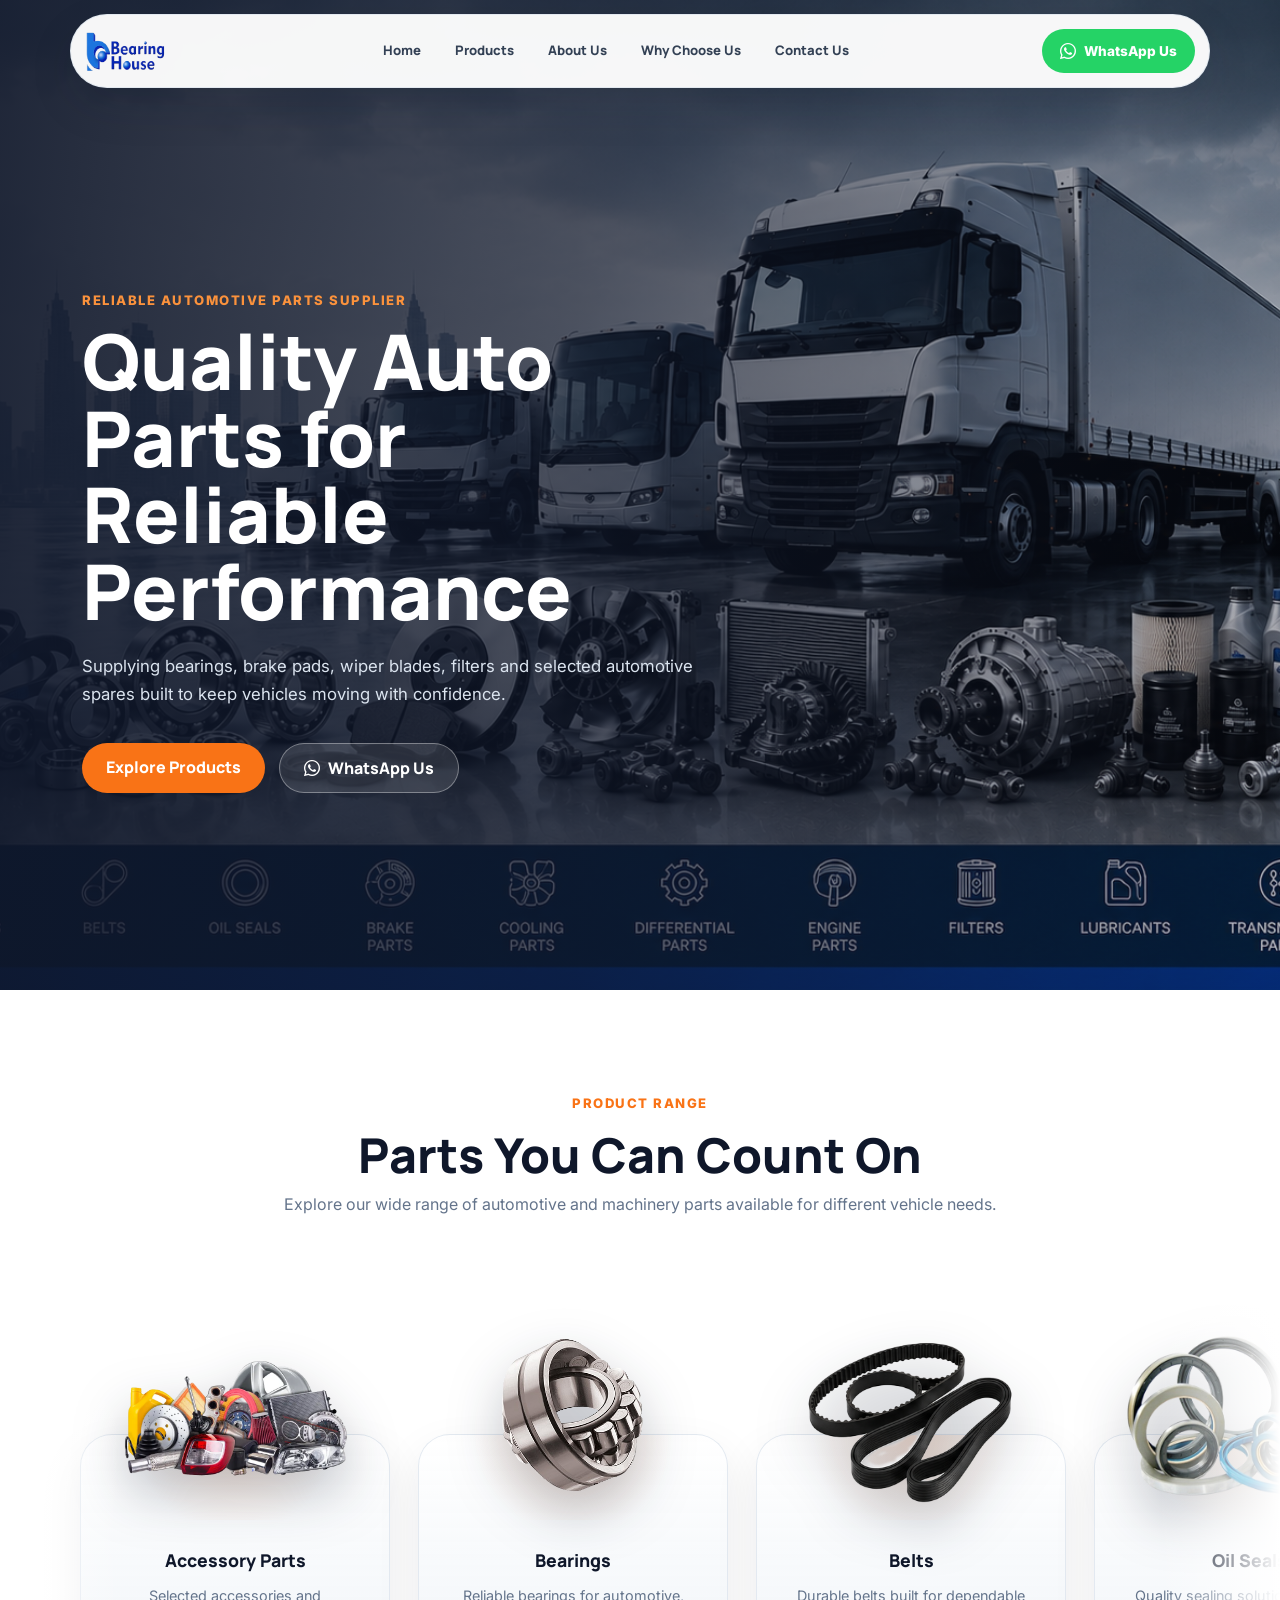
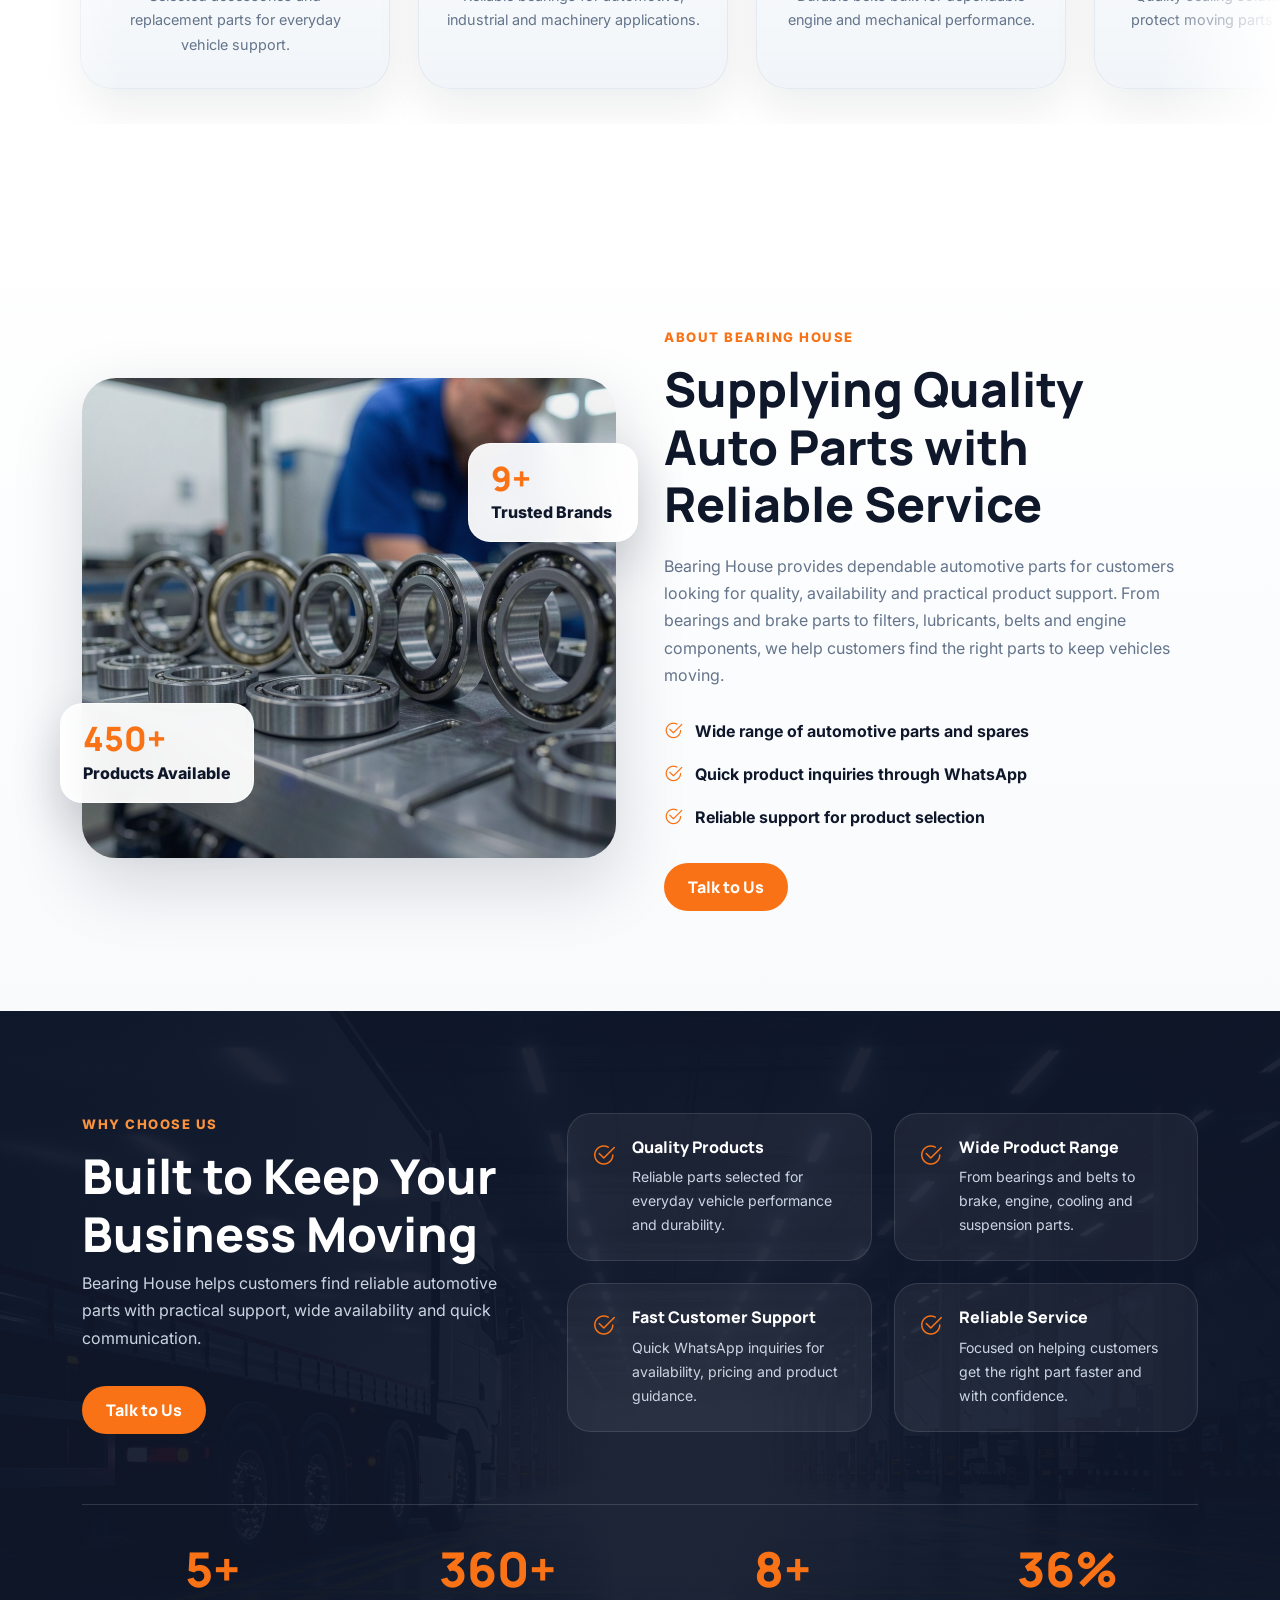
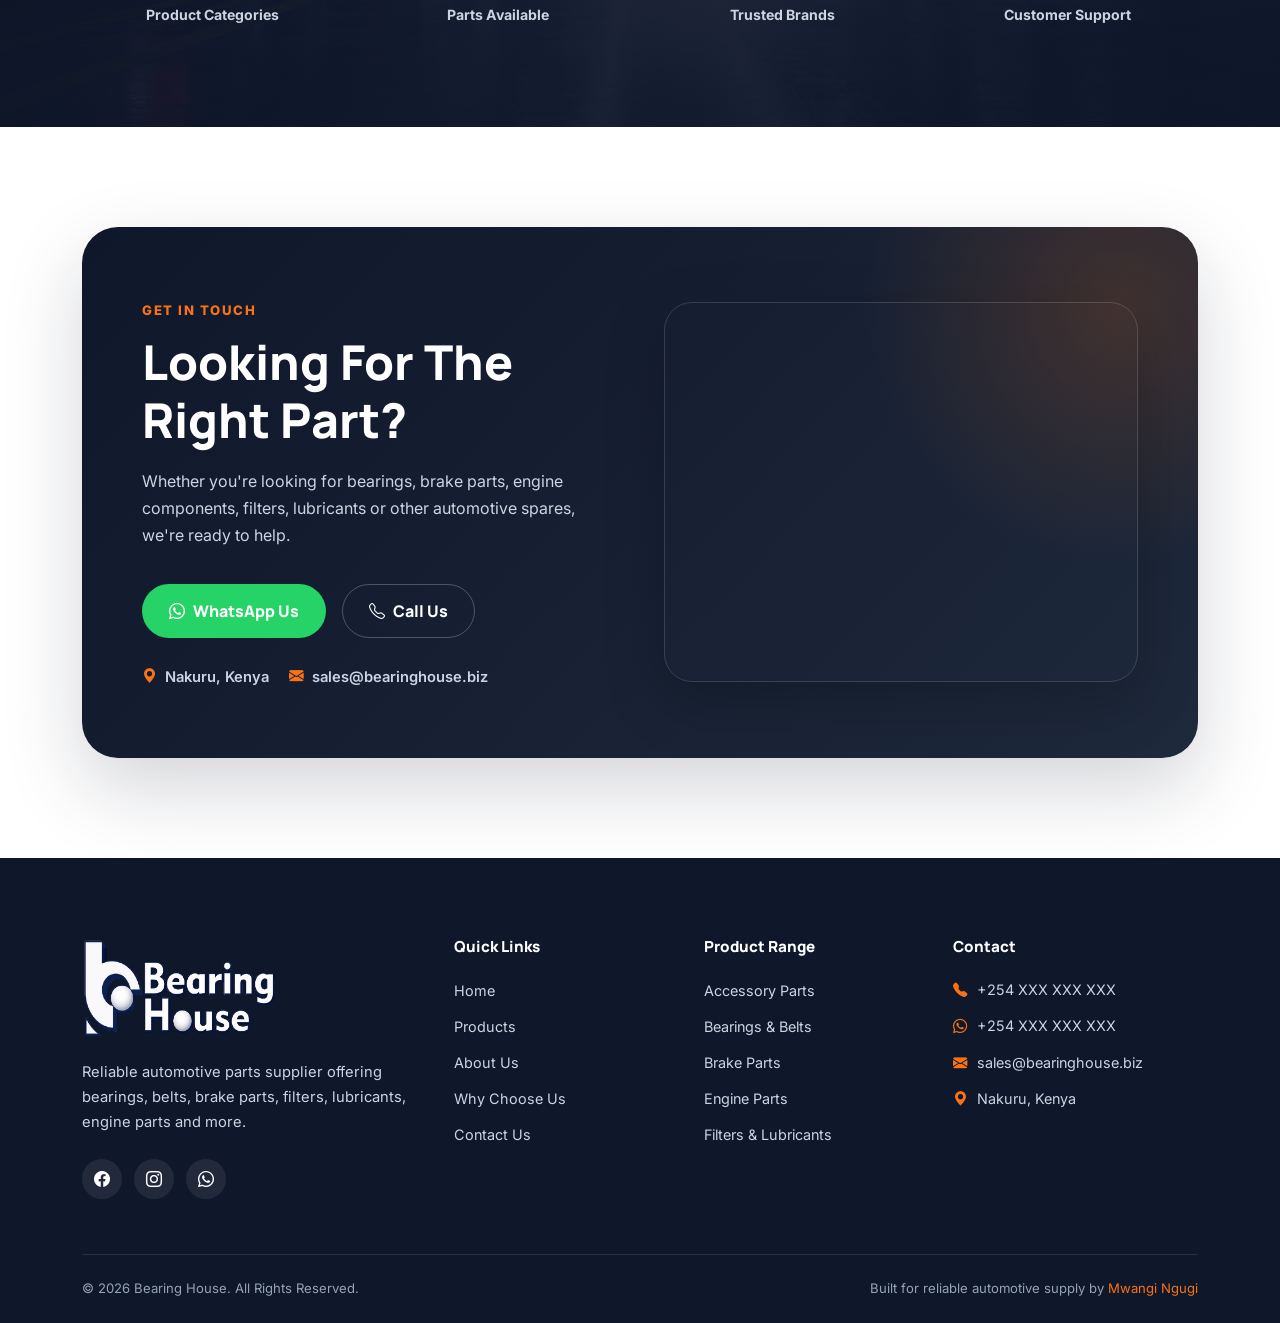
==== commit f3b78cf2: "still working on responsiveness." ====
--- a/index.html
+++ b/index.html
@@ -569,7 +569,7 @@
 
     <div class="footer-bottom">
       <p>© 2026 Bearing House. All Rights Reserved.</p>
-      <p>Built for reliable automotive supply.</p>
+      <p>Built for reliable automotive supply by <a href="https://www.instagram.com/i_am_n.g.u.g.i._/" target="_blank"><span class="footer-credit">Mwangi Ngugi</span></a></p>
     </div>
 
   </div>
--- a/css/style.css
+++ b/css/style.css
@@ -254,6 +254,12 @@
     margin-top: 10px;
     justify-content: center;
     width: 100%;
+  }
+}
+
+@media (max-width: 576px) {
+  .nav-container {
+    width: calc(100% - 24px);
   }
 }
 
@@ -1093,6 +1099,16 @@
   margin: 0;
 }
 
+.footer-credit {
+  color: var(--brand);
+  font-size: 0.82rem;
+  transition: 0.25s ease;
+}
+
+a {
+  text-decoration: none;
+}
+
 @media (max-width: 991px) {
   .footer-main {
     grid-template-columns: repeat(2, 1fr);
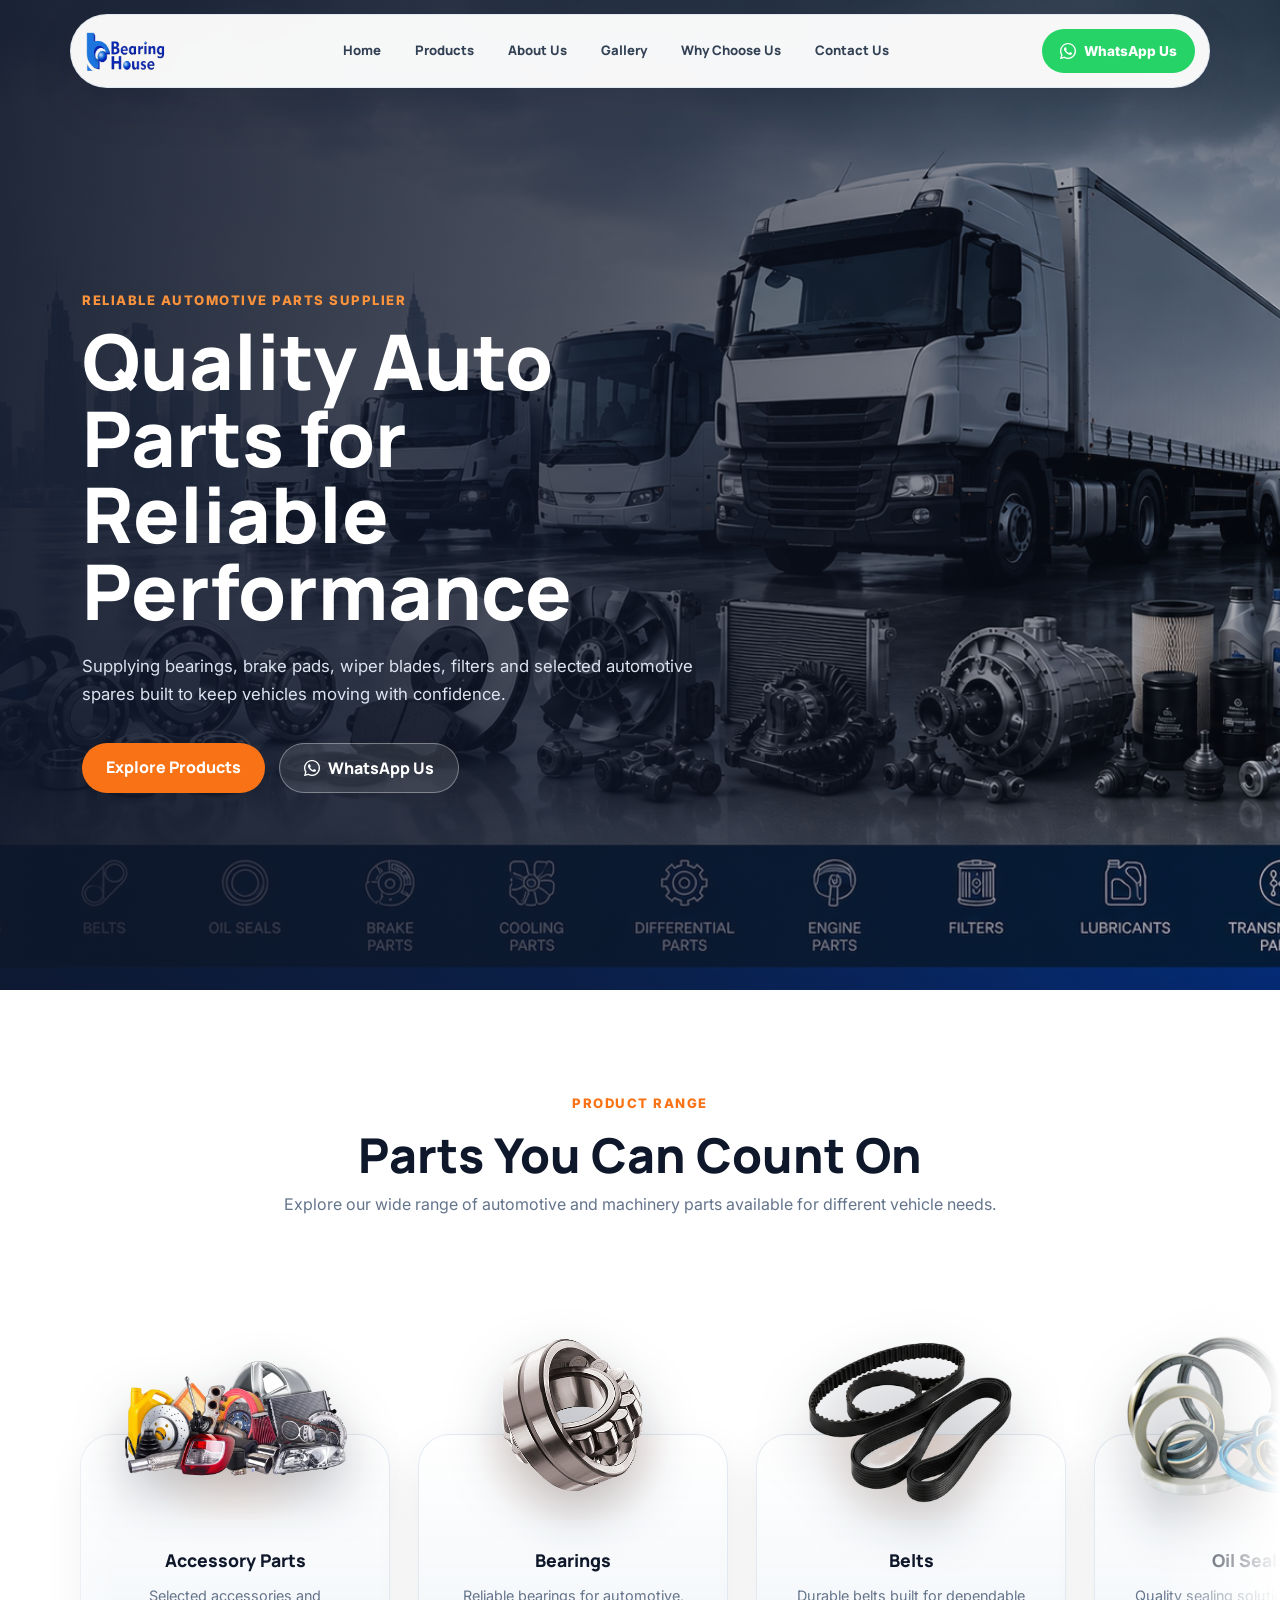
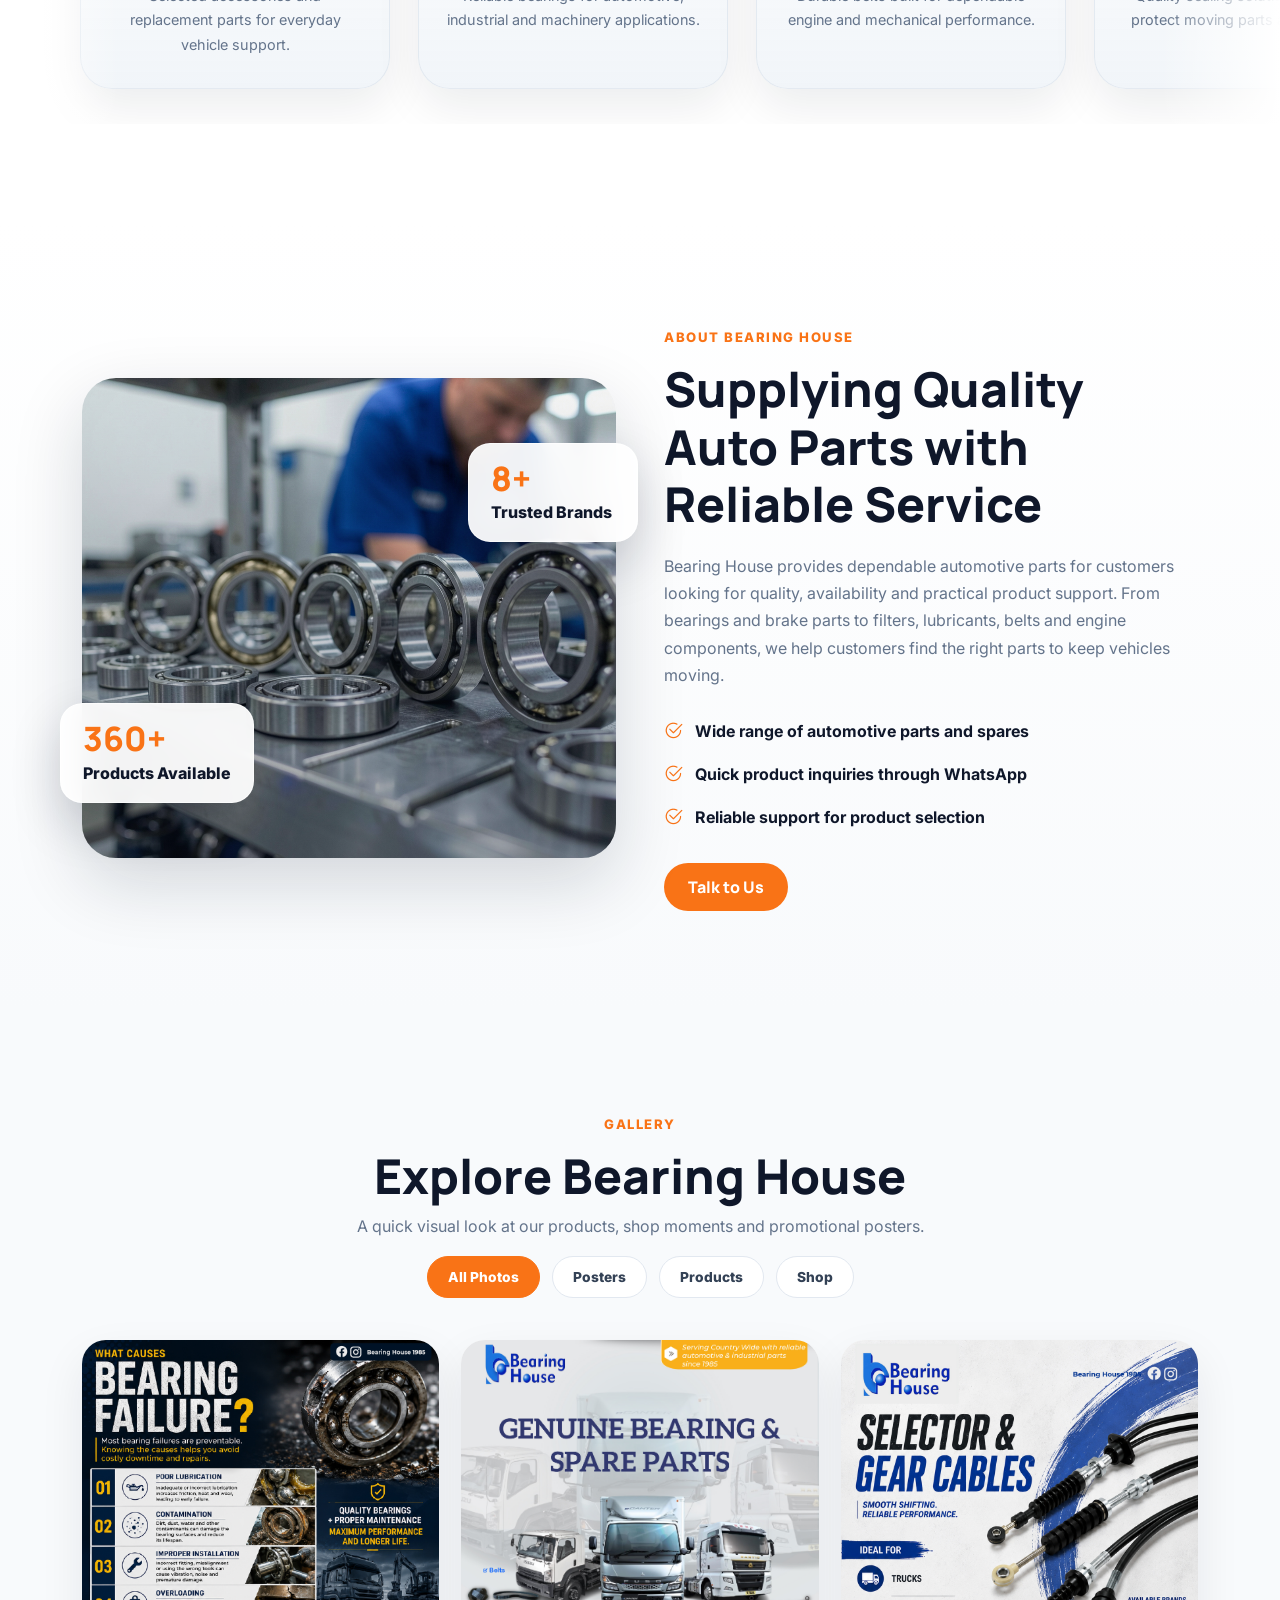
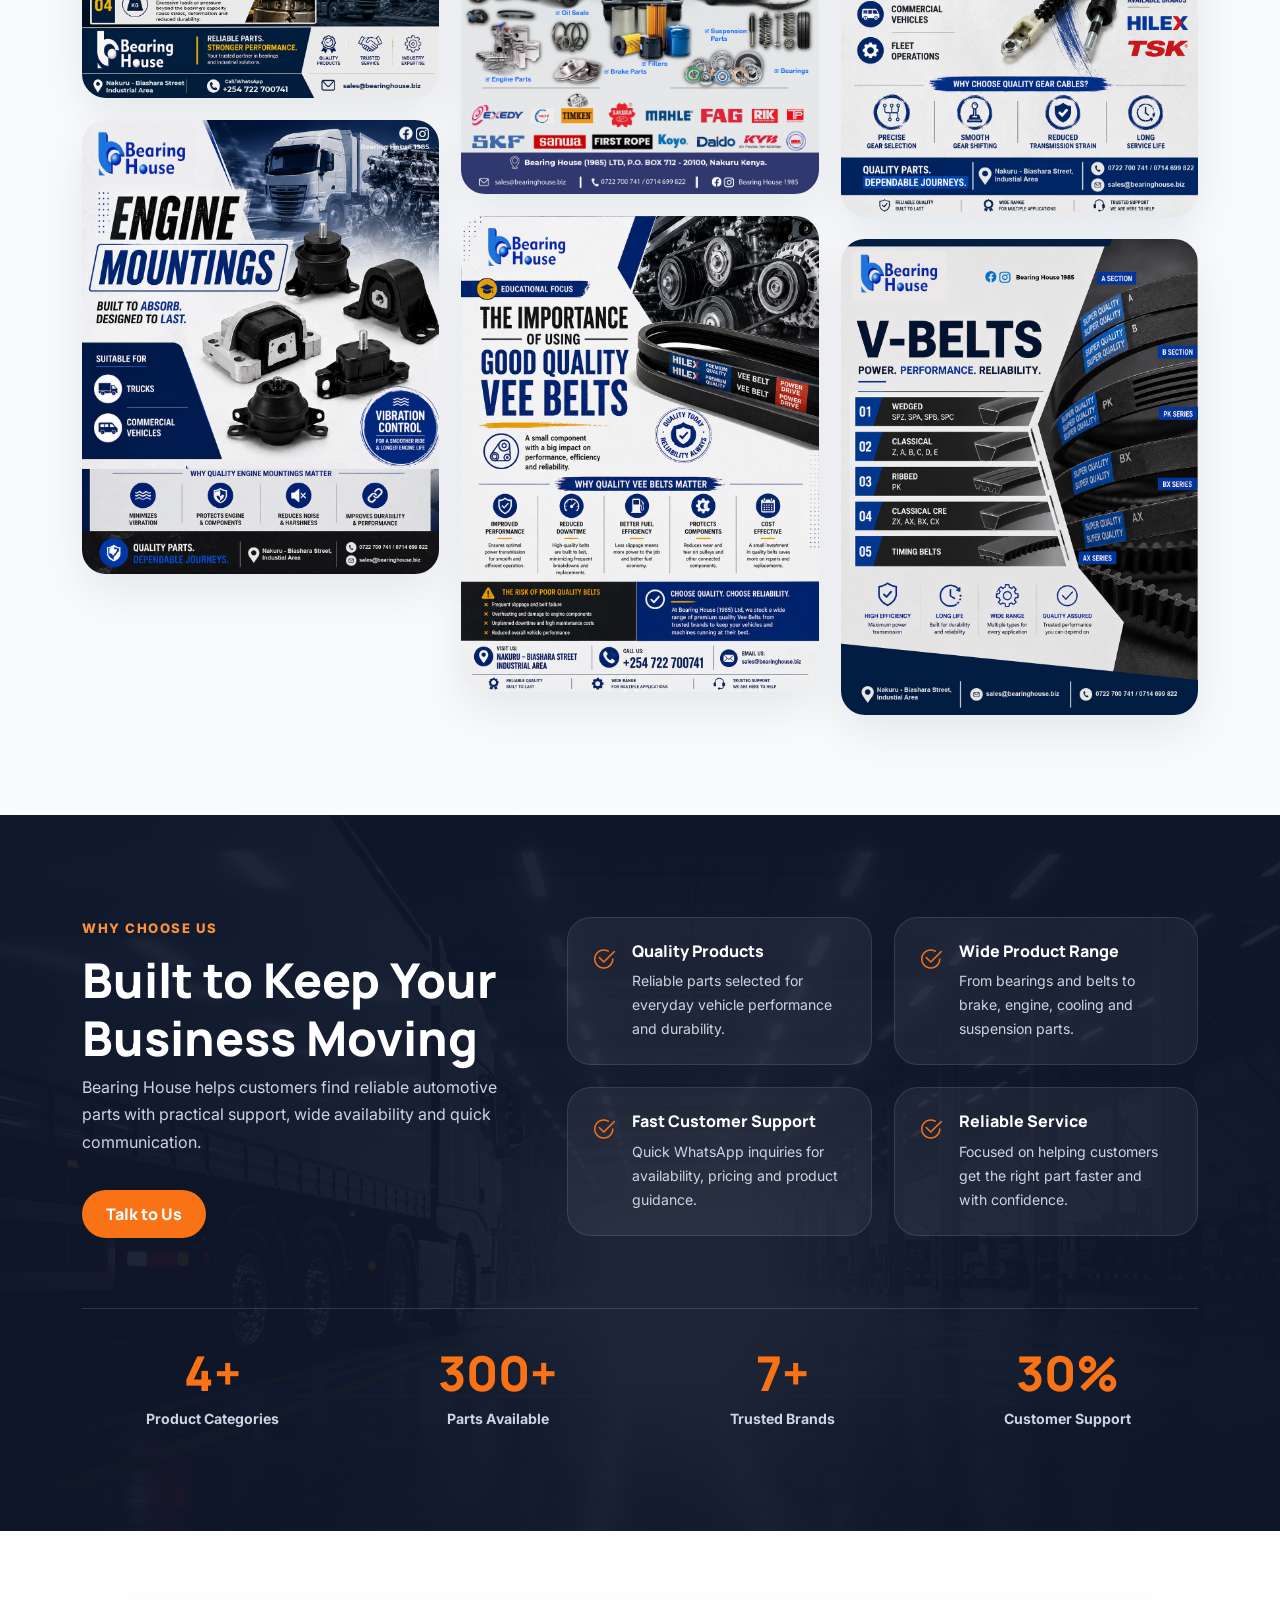
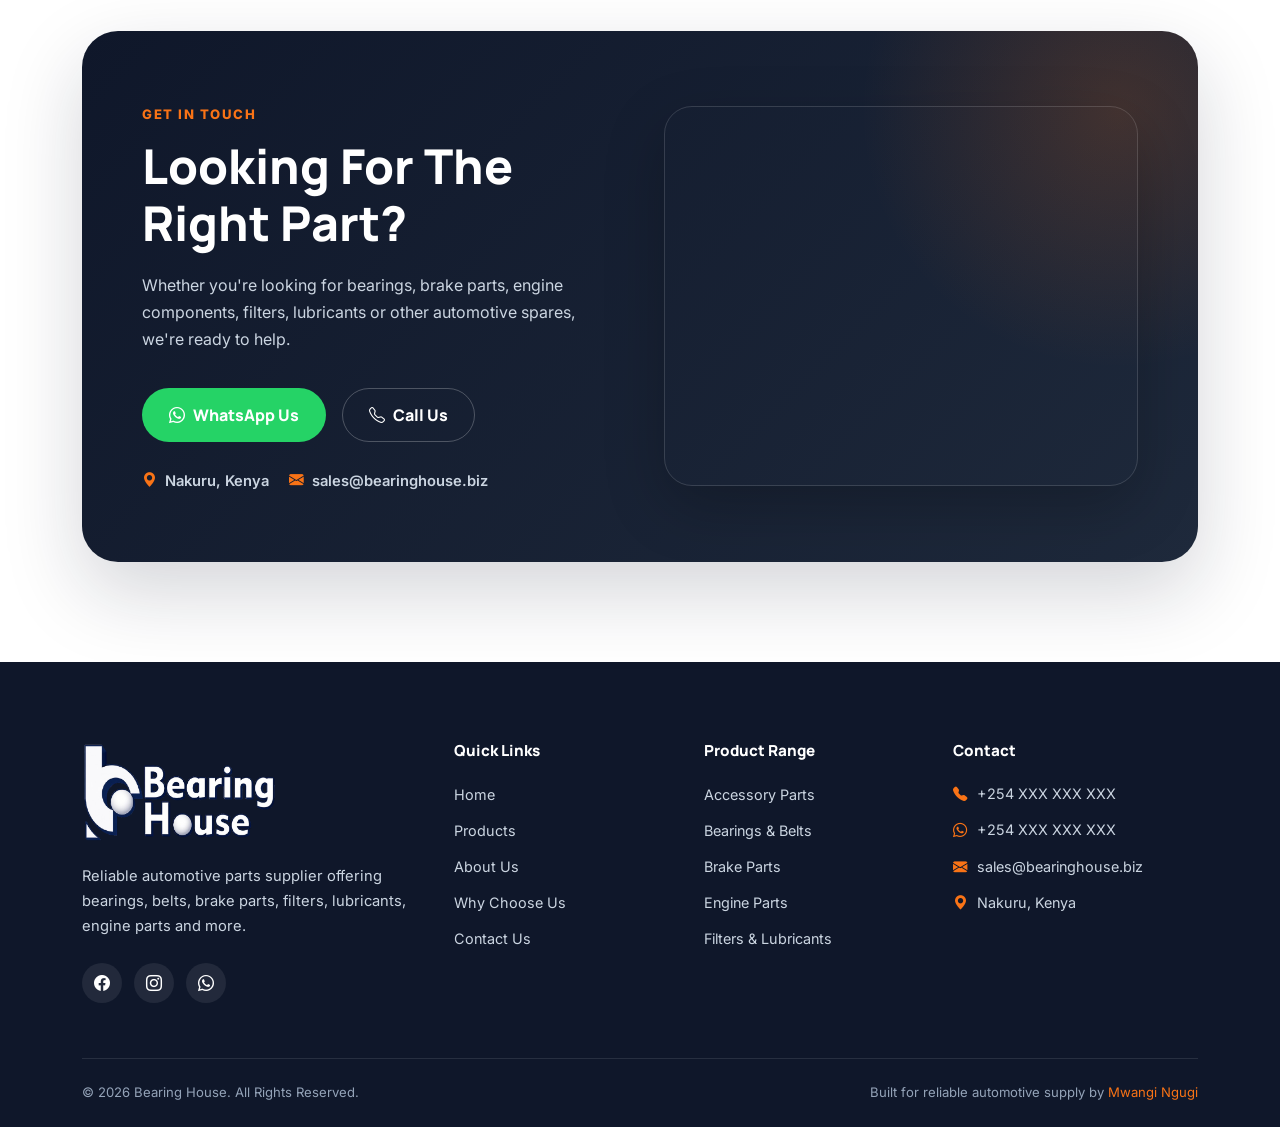
==== commit 725ff70e: "Finalized on website" ====
--- a/index.html
+++ b/index.html
@@ -30,6 +30,19 @@
   </head>
 
   <body>
+<!-- PAGE LOADER -->
+<div class="page-loader" id="pageLoader">
+  <div class="loader-content">
+    <img src="assets/images/blue-logo.png" alt="Bearing House" class="loader-logo">
+
+    <div class="loader-line">
+      <span></span>
+    </div>
+
+    <p>Loading quality parts...</p>
+  </div>
+</div>
+
     <!-- NAVBAR -->
     <header>
       <nav class="navbar navbar-expand-lg fixed-top main-navbar">
@@ -61,6 +74,9 @@
                 <a class="nav-link" href="#about">About Us</a>
               </li>
               <li class="nav-item">
+                <a class="nav-link" href="#gallery">Gallery</a>
+              </li>
+              <li class="nav-item">
                 <a class="nav-link" href="#why-us">Why Choose Us</a>
               </li>
               <li class="nav-item">
@@ -77,6 +93,7 @@
       </nav>
     </header>
 
+  
     <!-- HERO SECTION -->
     <section id="home" class="hero-section">
       <div class="hero-overlay"></div>
@@ -363,6 +380,56 @@
         </div>
       </div>
     </section>
+
+    <!-- GALLERY SECTION -->
+<section id="gallery" class="gallery-section section-block">
+  <div class="container">
+
+    <div class="section-heading text-center">
+      <span class="section-kicker">Gallery</span>
+      <h2>Explore Bearing House</h2>
+      <p>
+        A quick visual look at our products, shop moments and promotional posters.
+      </p>
+    </div>
+
+    <div class="gallery-filters">
+      <button class="gallery-filter active" data-filter="all">All Photos</button>
+      <button class="gallery-filter" data-filter="posters">Posters</button>
+      <button class="gallery-filter" data-filter="products">Products</button>
+      <button class="gallery-filter" data-filter="shop">Shop</button>
+    </div>
+
+    <div class="gallery-grid">
+
+      <div class="gallery-item" data-category="posters">
+        <img src="assets/images/gallery/poster-1.jpg" alt="Bearing House poster">
+      </div>
+
+      <div class="gallery-item" data-category="products">
+        <img src="assets/images/gallery/poster-2.jpg" alt="Bearing House product">
+      </div>
+
+      <div class="gallery-item" data-category="shop">
+        <img src="assets/images/gallery/poster-3.jpg" alt="Bearing House shop">
+      </div>
+
+      <div class="gallery-item" data-category="products">
+        <img src="assets/images/gallery/poster-4.jpg" alt="Bearing House product">
+      </div>
+
+      <div class="gallery-item" data-category="posters">
+        <img src="assets/images/gallery/poster-5.jpg" alt="Bearing House poster">
+      </div>
+
+      <div class="gallery-item" data-category="shop">
+        <img src="assets/images/gallery/poster-6.jpg" alt="Bearing House shop">
+      </div>
+
+    </div>
+
+  </div>
+</section>
 
     <!-- WHY CHOOSE US -->
     <section id="why-us" class="why-section section-block">
@@ -580,5 +647,22 @@
 
     <!-- Custom JS -->
     <script src="js/main.js"></script>
+
+    <!-- GALLERY LIGHTBOX -->
+<div class="gallery-lightbox" id="galleryLightbox">
+  <button type="button" class="lightbox-close" id="lightboxClose">
+    <i class="bi bi-x-lg"></i>
+  </button>
+
+  <button type="button" class="lightbox-nav lightbox-prev" id="lightboxPrev">
+    <i class="bi bi-chevron-left"></i>
+  </button>
+
+  <img src="" alt="Gallery preview" id="lightboxImage">
+
+  <button type="button" class="lightbox-nav lightbox-next" id="lightboxNext">
+    <i class="bi bi-chevron-right"></i>
+  </button>
+</div>
   </body>
 </html>
--- a/css/style.css
+++ b/css/style.css
@@ -21,6 +21,12 @@
   font-family: Inter, Helvetica, sans-serif;
   color: var(--text);
   background: var(--white);
+}
+
+html,
+body {
+  width: 100%;
+  overflow-x: hidden;
 }
 
 .section-block {
@@ -1158,3 +1164,231 @@
     justify-content: center;
   }
 }
+
+/* =========================
+   Gallery Section
+========================= */
+
+.gallery-section {
+  background: #f8fafc;
+}
+
+.gallery-filters {
+  display: flex;
+  justify-content: center;
+  gap: 12px;
+  flex-wrap: wrap;
+  margin-bottom: 42px;
+}
+
+.gallery-filter {
+  border: 1px solid #e2e8f0;
+  background: #ffffff;
+  color: var(--text);
+  border-radius: 999px;
+  padding: 10px 20px;
+  font-weight: 800;
+  font-size: 0.86rem;
+  transition: 0.25s ease;
+}
+
+.gallery-filter:hover,
+.gallery-filter.active {
+  background: var(--brand);
+  color: #ffffff;
+  border-color: var(--brand);
+}
+
+.gallery-grid {
+  columns: 3 260px;
+  column-gap: 22px;
+}
+
+.gallery-item {
+  break-inside: avoid;
+  margin-bottom: 22px;
+  border-radius: 24px;
+  overflow: hidden;
+  background: #ffffff;
+  box-shadow: 0 18px 45px rgba(15, 23, 42, 0.08);
+  transition: 0.35s ease;
+}
+
+.gallery-item img {
+  width: 100%;
+  display: block;
+  transition: 0.45s ease;
+}
+
+.gallery-item:hover {
+  transform: translateY(-6px);
+  box-shadow: 0 24px 60px rgba(15, 23, 42, 0.13);
+}
+
+.gallery-item:hover img {
+  transform: scale(1.06);
+}
+
+.gallery-item.hide {
+  display: none;
+}
+
+@media (max-width: 576px) {
+  .gallery-grid {
+    columns: 1;
+  }
+
+  .gallery-filter {
+    padding: 9px 16px;
+    font-size: 0.8rem;
+  }
+}
+
+/* Gallery Lightbox */
+.gallery-item {
+  cursor: pointer;
+}
+
+.gallery-lightbox {
+  position: fixed;
+  inset: 0;
+  z-index: 99999;
+  background: rgba(15, 23, 42, 0.94);
+  display: none;
+  align-items: center;
+  justify-content: center;
+  padding: 30px;
+}
+
+.gallery-lightbox.active {
+  display: flex;
+}
+
+.gallery-lightbox img {
+  max-width: 90%;
+  max-height: 85vh;
+  object-fit: contain;
+  border-radius: 18px;
+  box-shadow: 0 30px 90px rgba(0, 0, 0, 0.45);
+}
+
+.lightbox-close,
+.lightbox-nav {
+  position: absolute;
+  z-index: 100000;
+  border: none;
+  background: rgba(255, 255, 255, 0.14);
+  color: #ffffff;
+  width: 48px;
+  height: 48px;
+  border-radius: 50%;
+  display: grid;
+  place-items: center;
+  font-size: 1.1rem;
+  cursor: pointer;
+}
+
+.lightbox-close:hover,
+.lightbox-nav:hover {
+  background: var(--brand);
+}
+
+.lightbox-close {
+  top: 24px;
+  right: 24px;
+}
+
+.lightbox-prev {
+  left: 24px;
+  top: 50%;
+  transform: translateY(-50%);
+}
+
+.lightbox-next {
+  right: 24px;
+  top: 50%;
+  transform: translateY(-50%);
+}
+
+/* =========================
+   Page Loader
+========================= */
+
+.page-loader {
+  position: fixed;
+  inset: 0;
+  z-index: 999999;
+  background: #ffffff;
+
+  display: flex;
+  align-items: center;
+  justify-content: center;
+
+  transition:
+    opacity 0.6s ease,
+    visibility 0.6s ease;
+}
+
+.page-loader.hide {
+  opacity: 0;
+  visibility: hidden;
+}
+
+.loader-content {
+  text-align: center;
+}
+
+.loader-logo {
+  height: 58px;
+  width: auto;
+  margin-bottom: 24px;
+  animation: logoPulse 1.6s ease-in-out infinite;
+}
+
+.loader-line {
+  width: 180px;
+  height: 4px;
+  background: #e2e8f0;
+  border-radius: 999px;
+  overflow: hidden;
+  margin: 0 auto 18px;
+}
+
+.loader-line span {
+  display: block;
+  width: 45%;
+  height: 100%;
+  background: var(--brand);
+  border-radius: 999px;
+  animation: loaderMove 1.2s ease-in-out infinite;
+}
+
+.loader-content p {
+  color: var(--dark);
+  font-size: 0.85rem;
+  font-weight: 800;
+  letter-spacing: 0.4px;
+}
+
+@keyframes loaderMove {
+  0% {
+    transform: translateX(-120%);
+  }
+
+  100% {
+    transform: translateX(230%);
+  }
+}
+
+@keyframes logoPulse {
+  0%,
+  100% {
+    transform: scale(1);
+    opacity: 0.9;
+  }
+
+  50% {
+    transform: scale(1.04);
+    opacity: 1;
+  }
+}
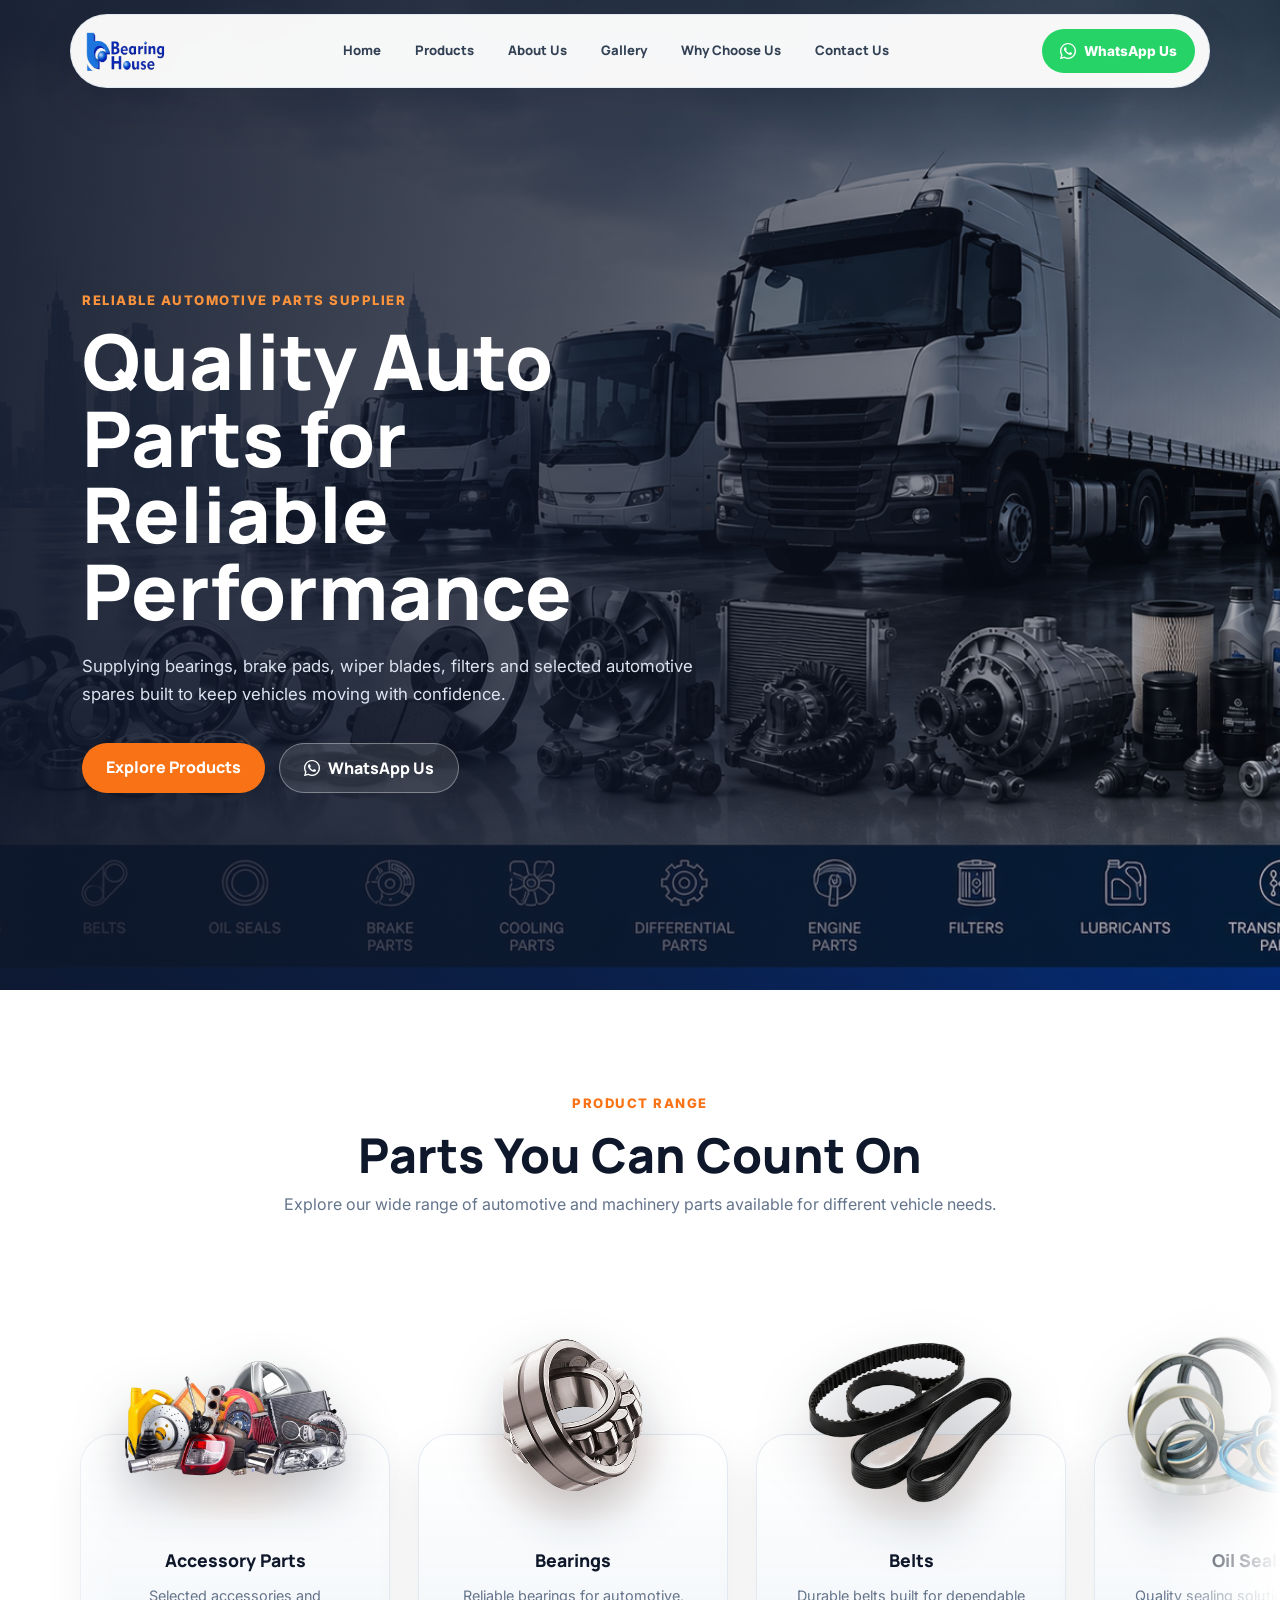
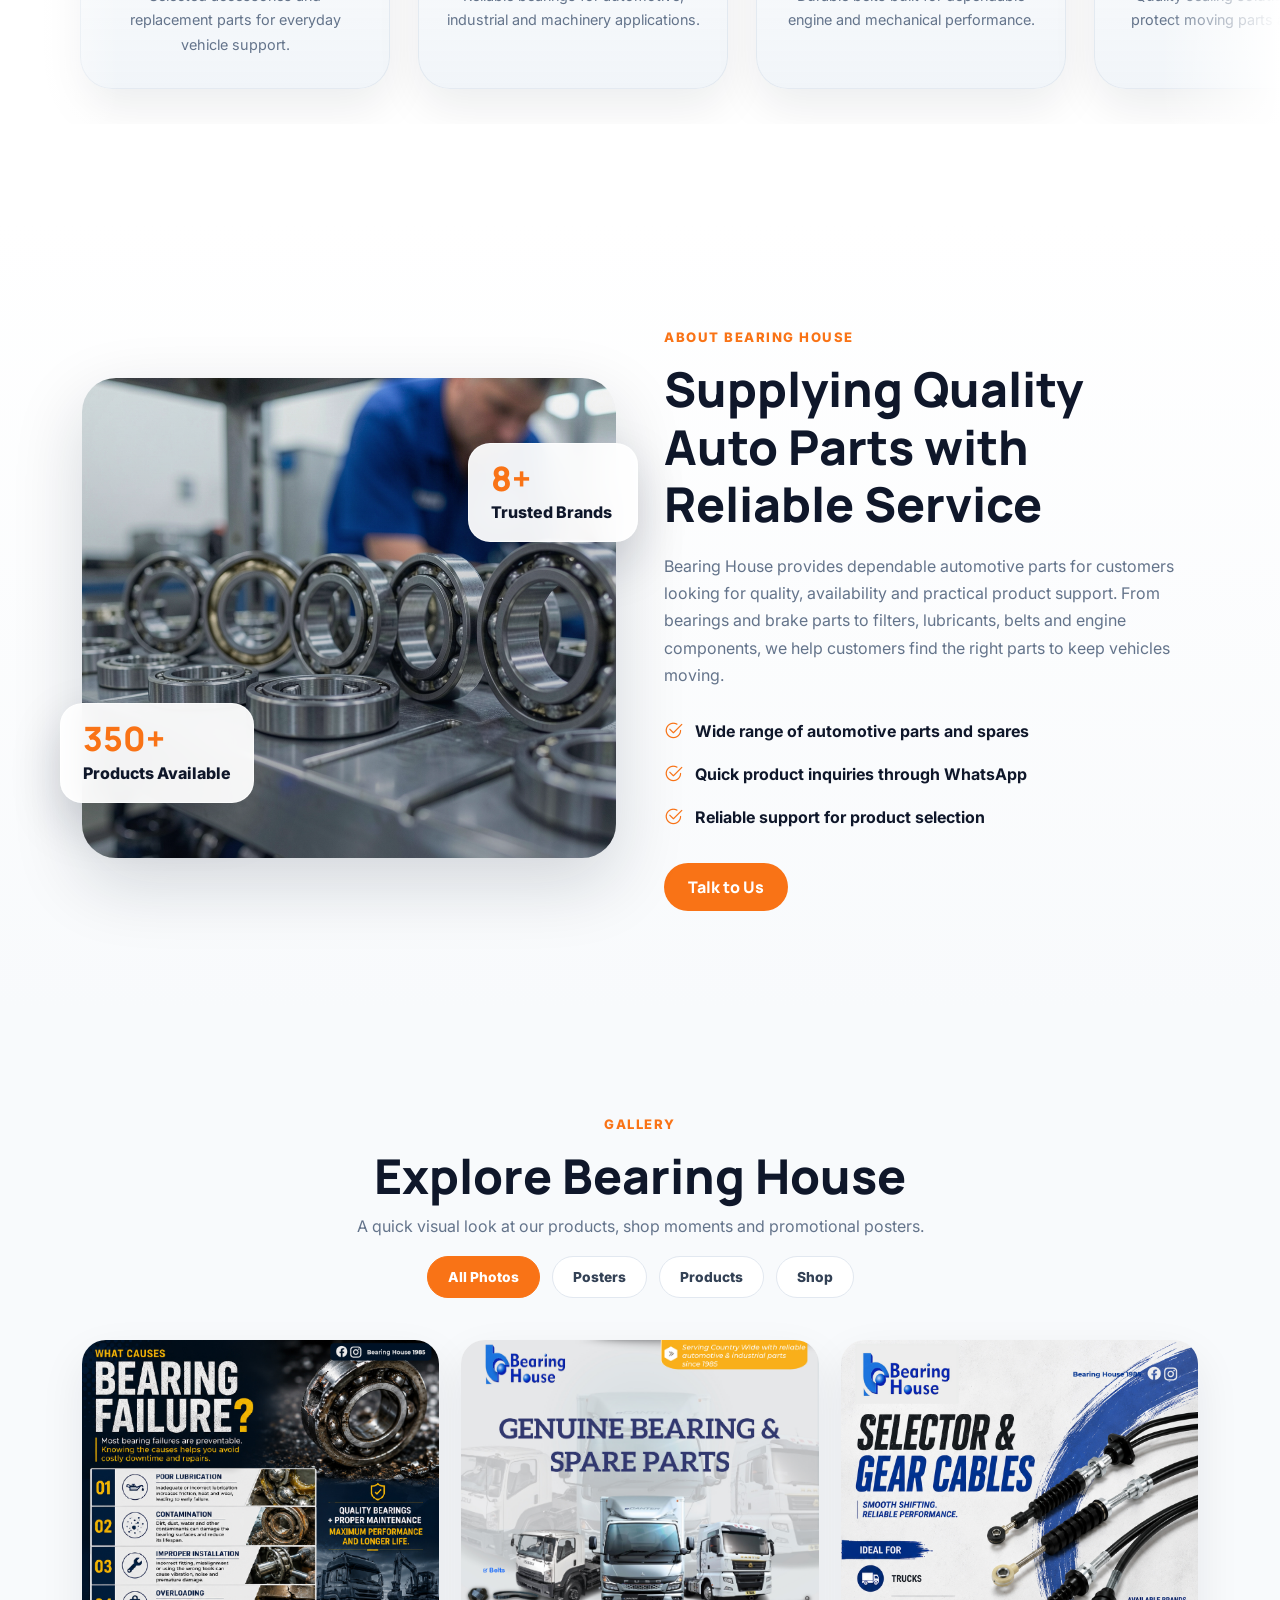
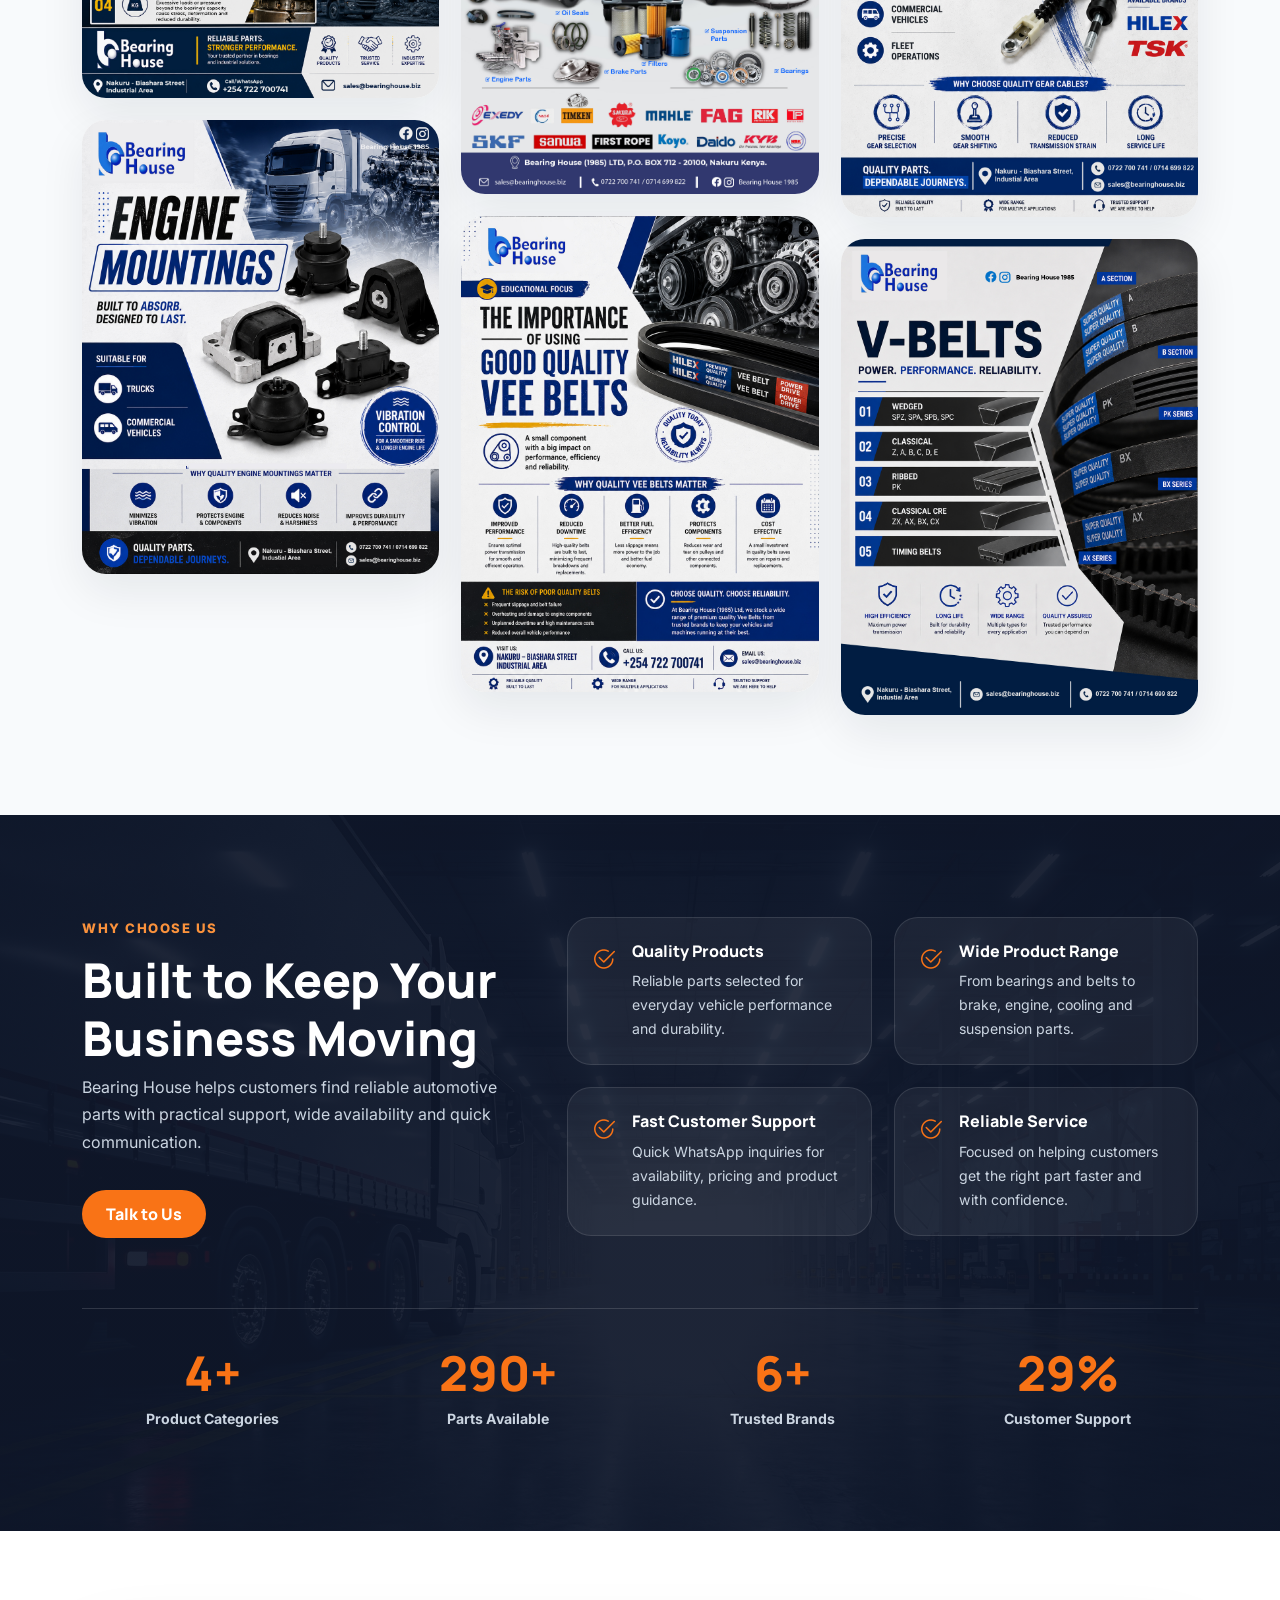
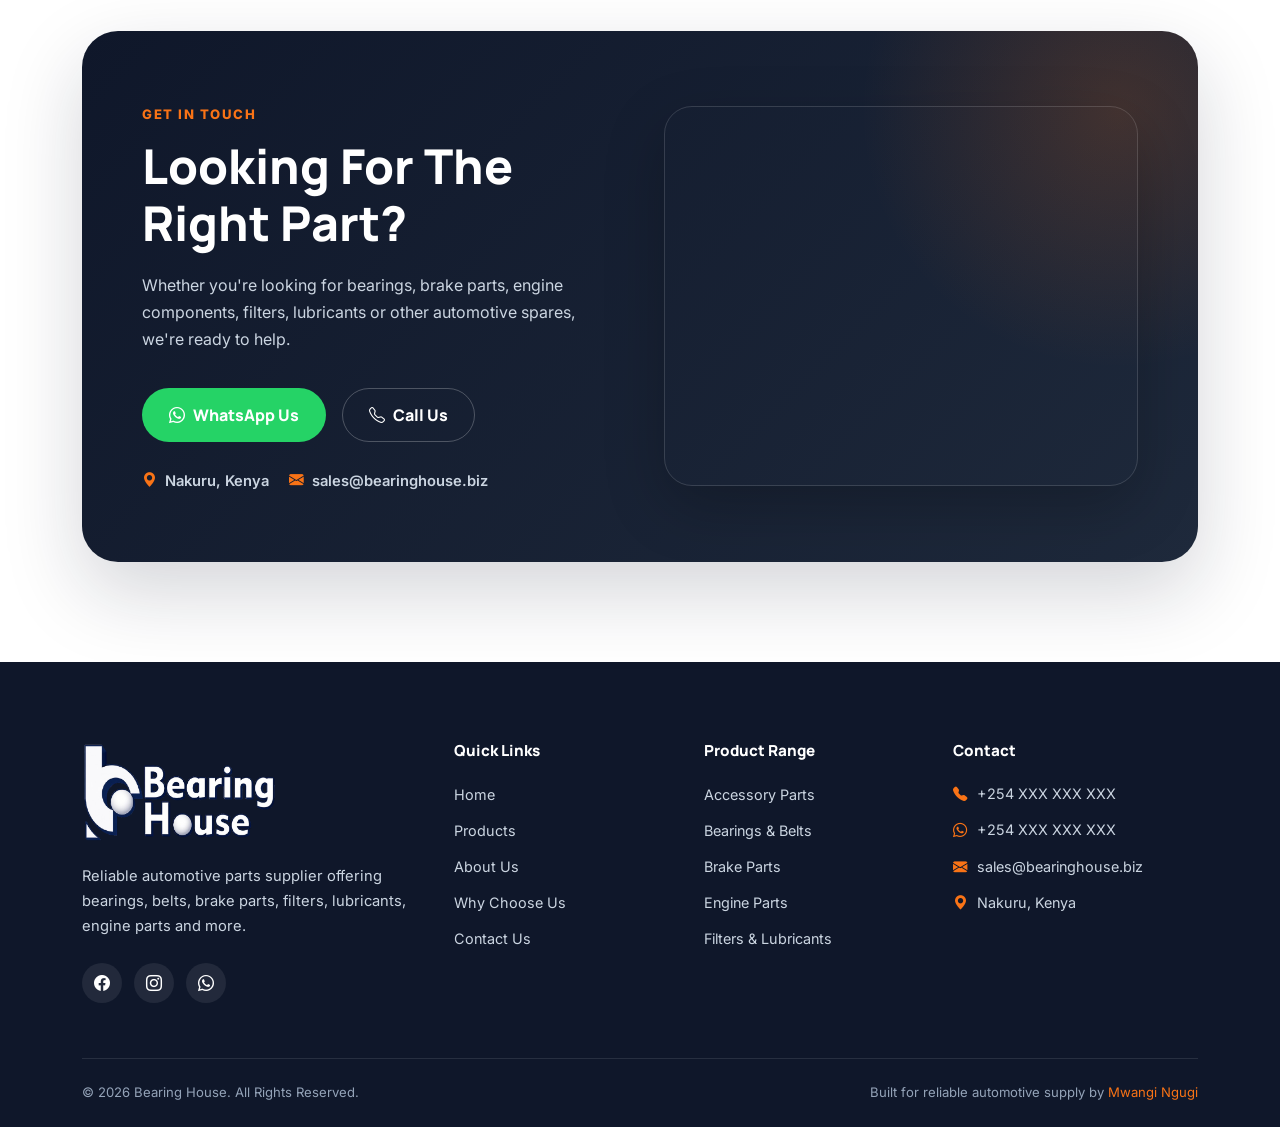
==== commit 6bfc97f7: "Added browser icon" ====
--- a/index.html
+++ b/index.html
@@ -5,6 +5,9 @@
     <meta name="viewport" content="width=device-width, initial-scale=1.0" />
 
     <title>Bearing House | Quality Auto Parts Supplier</title>
+    <link rel="icon" href="favicon.ico">
+<link rel="icon" type="image/png" sizes="32x32" href="favicon.png">
+<link rel="apple-touch-icon" href="favicon.png">
 
     <!-- Bootstrap CSS -->
     <link
@@ -38,6 +41,7 @@
     <div class="loader-line">
       <span></span>
     </div>
+
 
     <p>Loading quality parts...</p>
   </div>
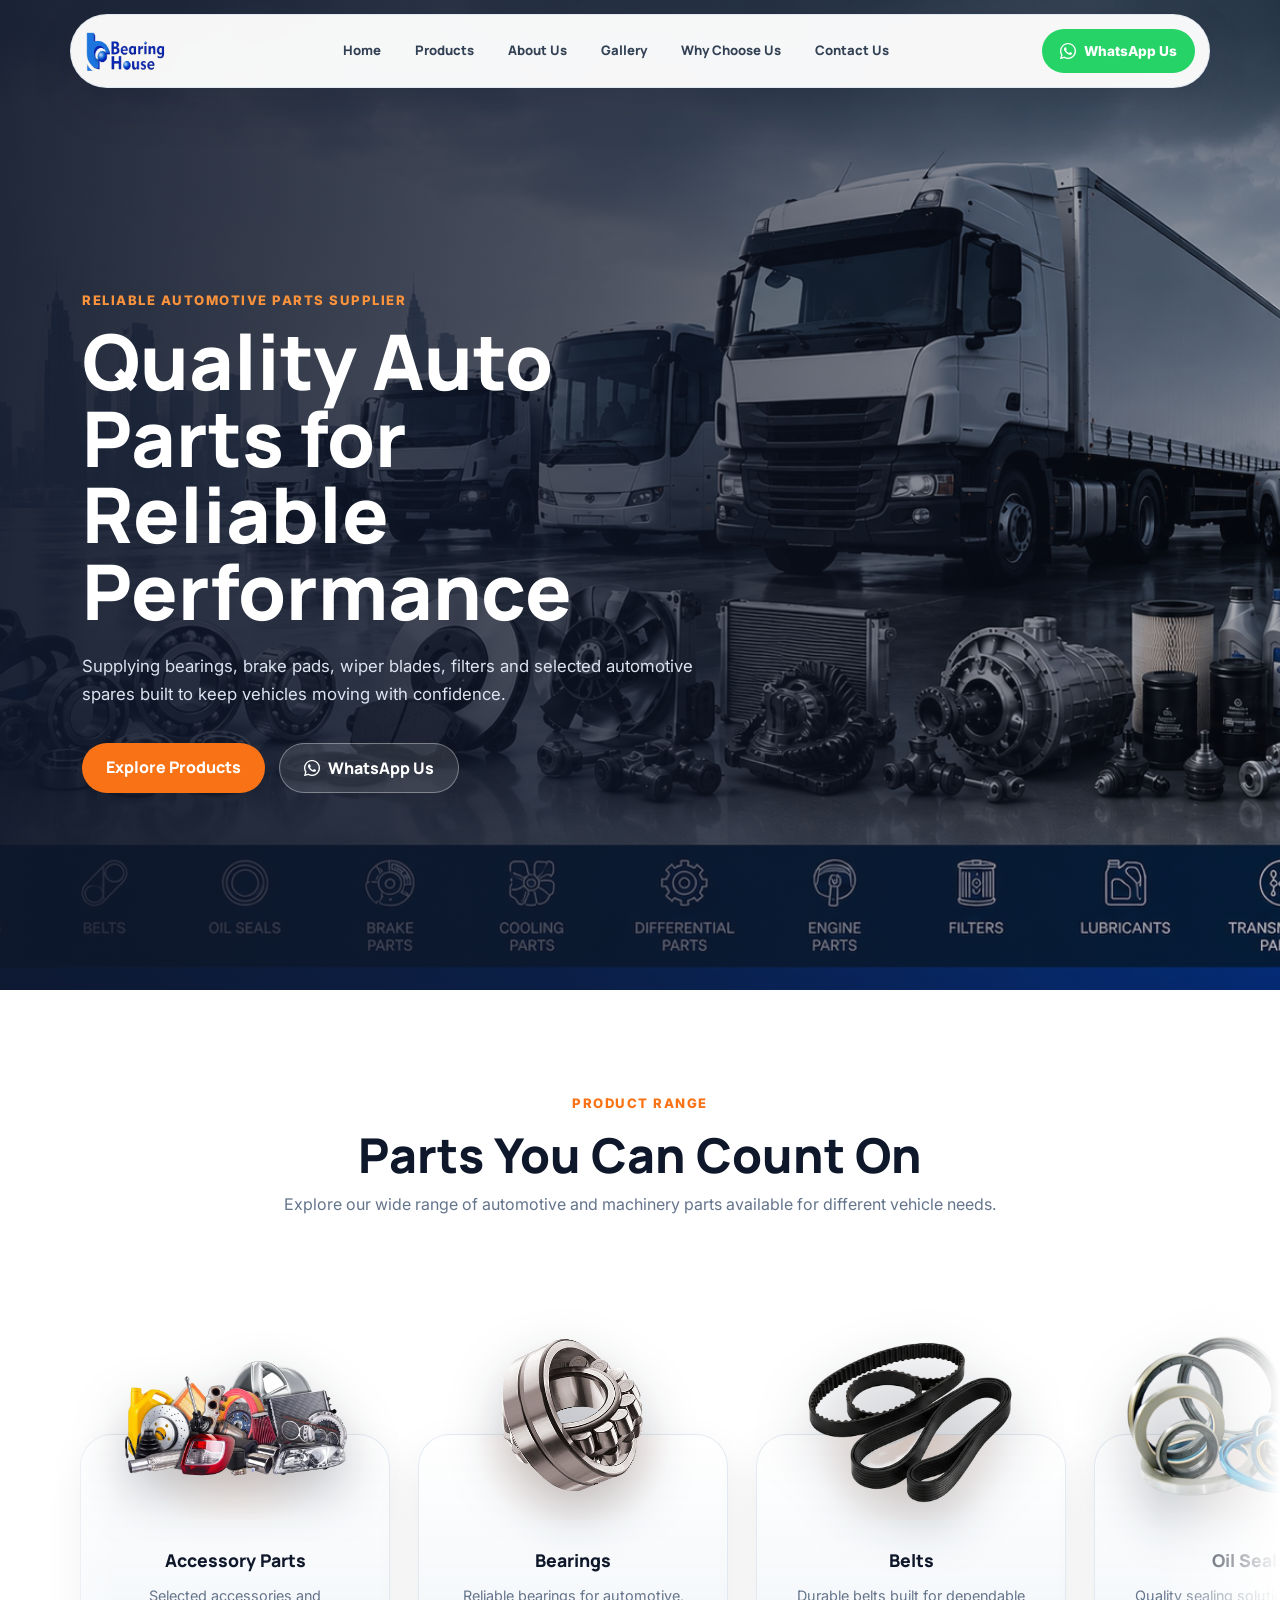
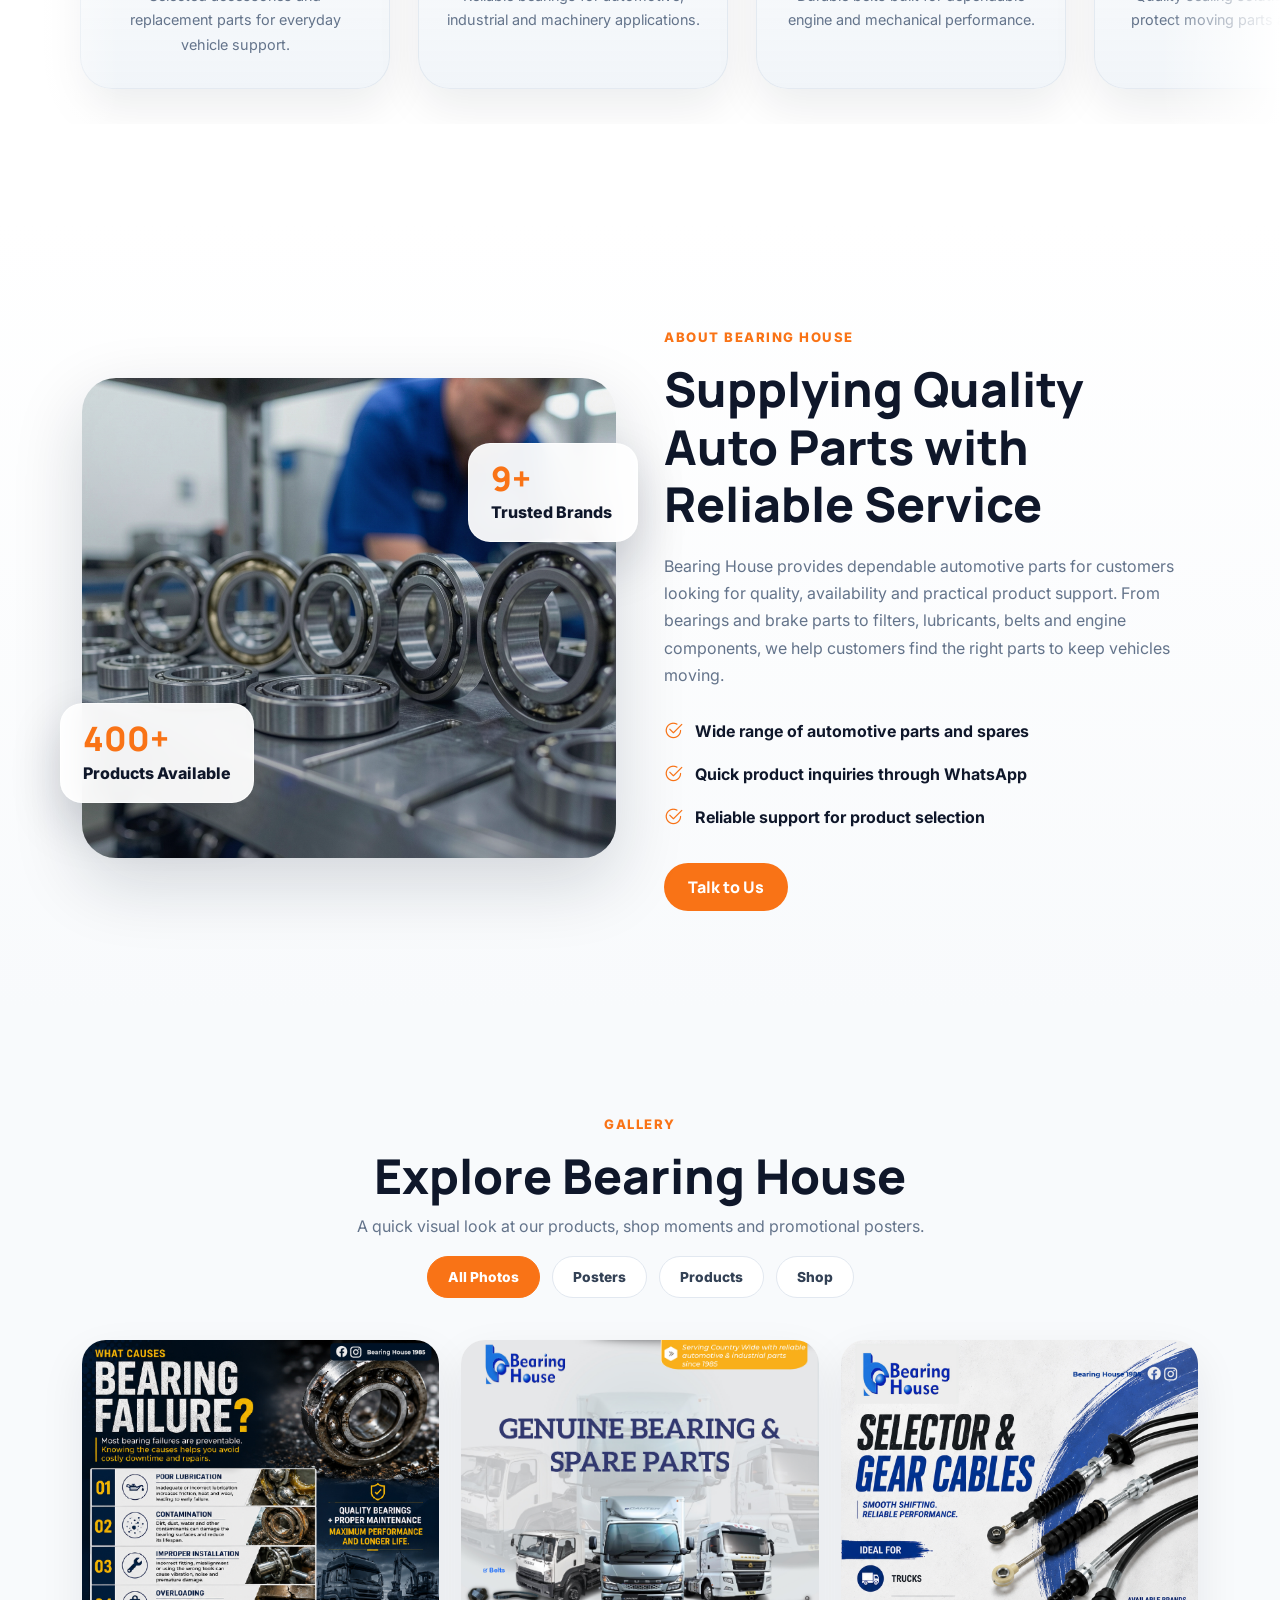
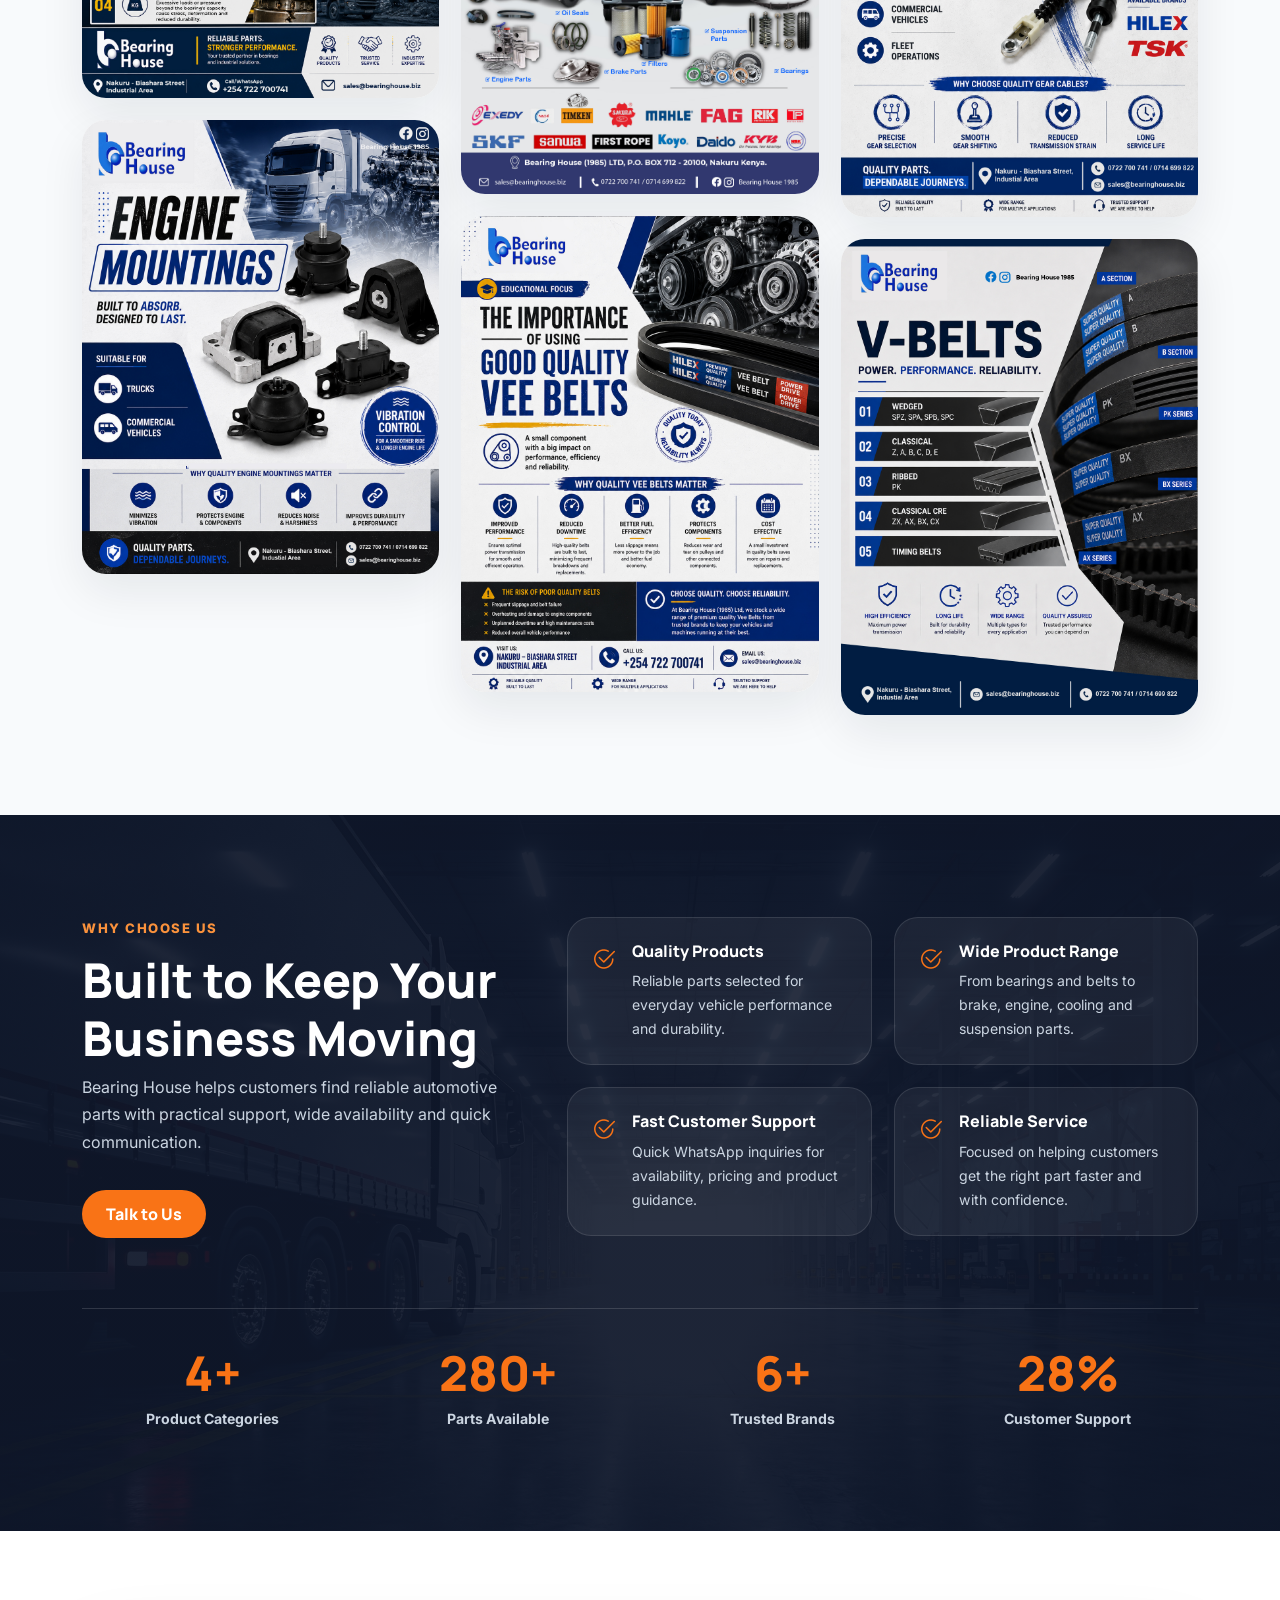
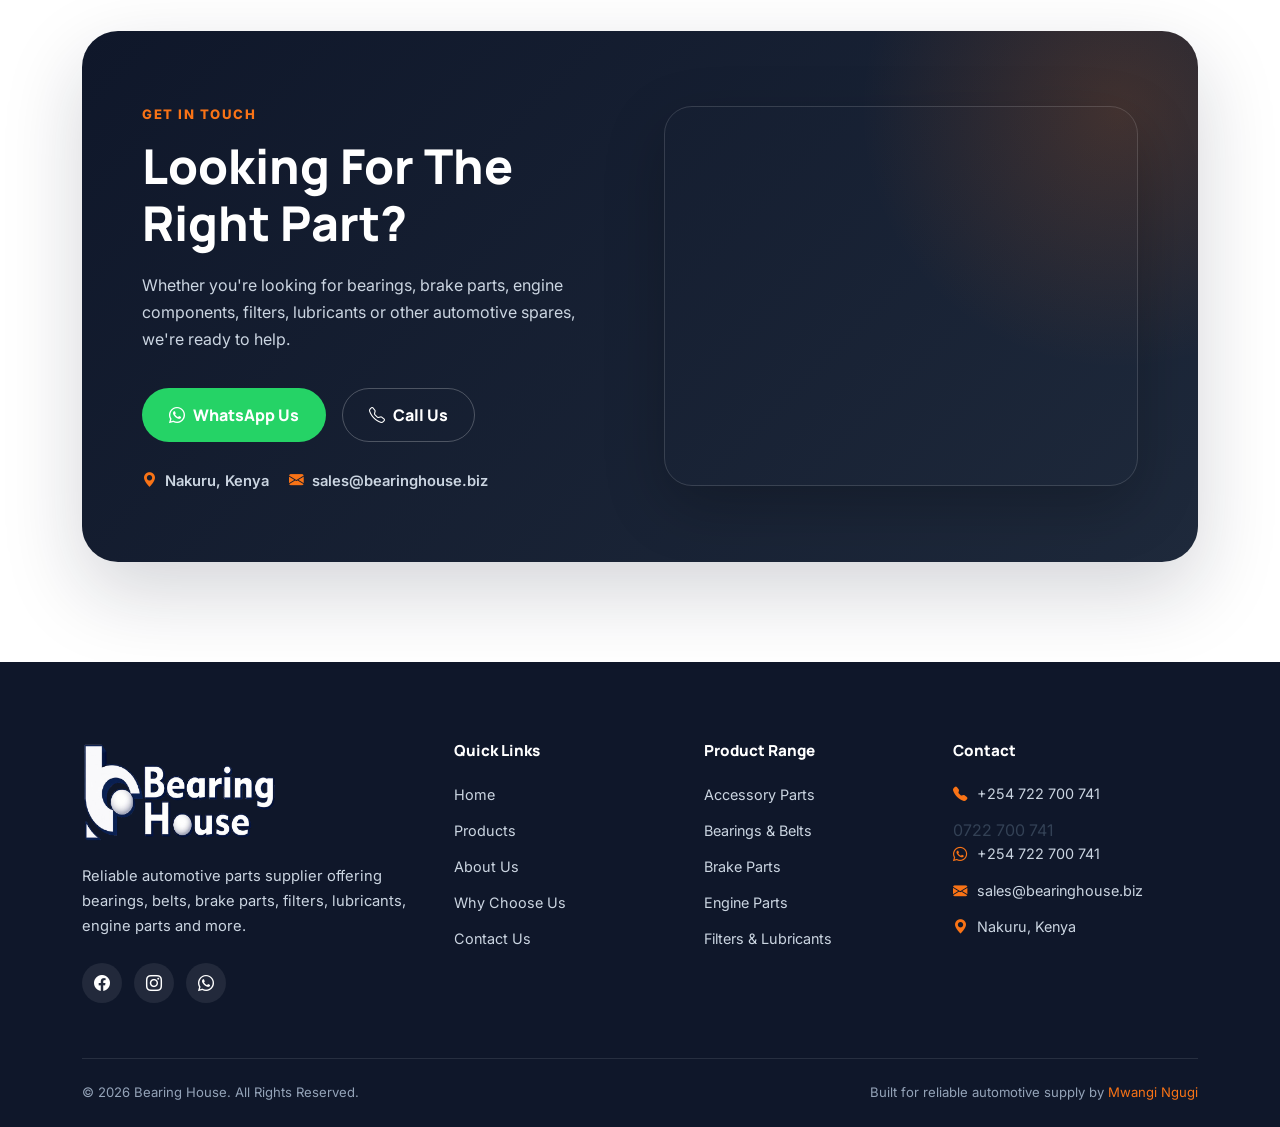
==== commit da81e992: "time to host" ====
--- a/index.html
+++ b/index.html
@@ -630,8 +630,8 @@
       <div class="footer-column footer-contact">
         <h5>Contact</h5>
 
-        <p><i class="bi bi-telephone-fill"></i> +254 XXX XXX XXX</p>
-        <p><i class="bi bi-whatsapp"></i> +254 XXX XXX XXX</p>
+        <p><i class="bi bi-telephone-fill"></i> +254 722 700 741</p>0722 700 741
+        <p><i class="bi bi-whatsapp"></i> +254 722 700 741</p>
         <p><i class="bi bi-envelope-fill"></i> sales@bearinghouse.biz</p>
         <p><i class="bi bi-geo-alt-fill"></i> Nakuru, Kenya</p>
       </div>
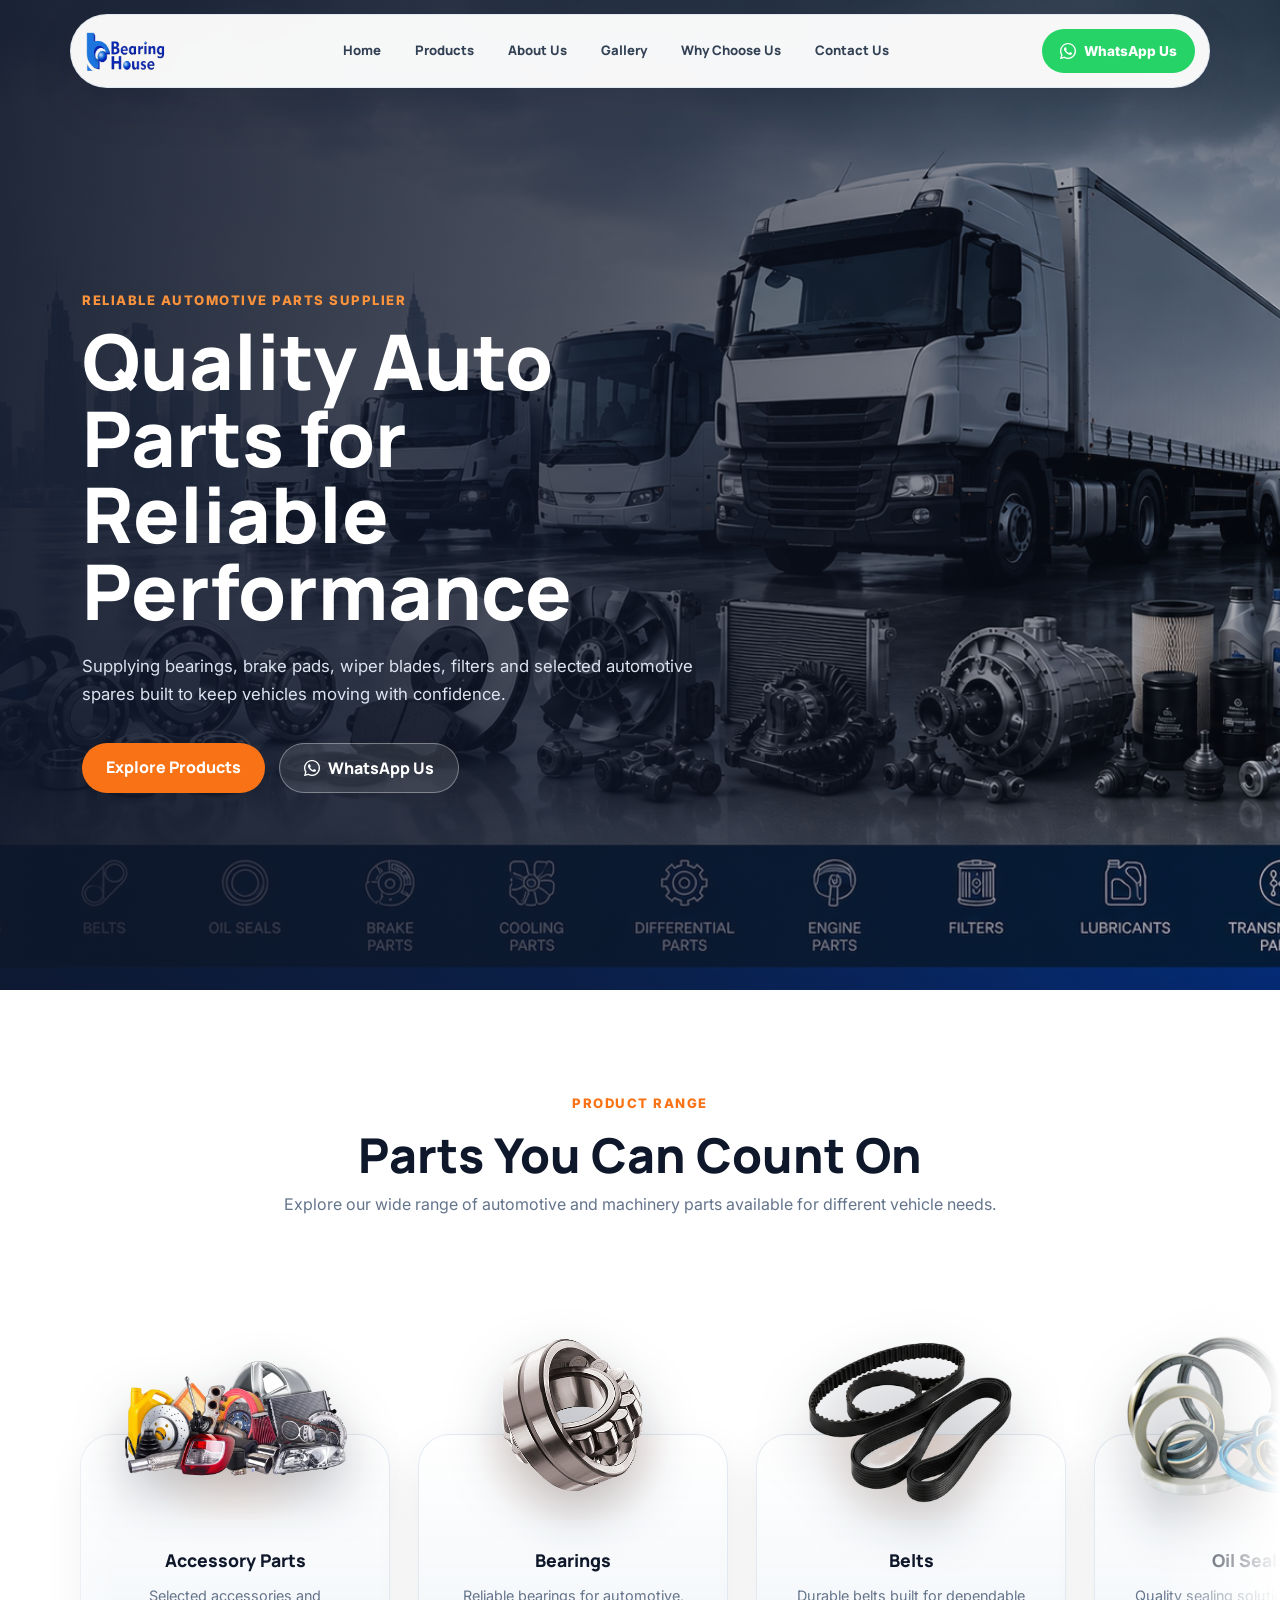
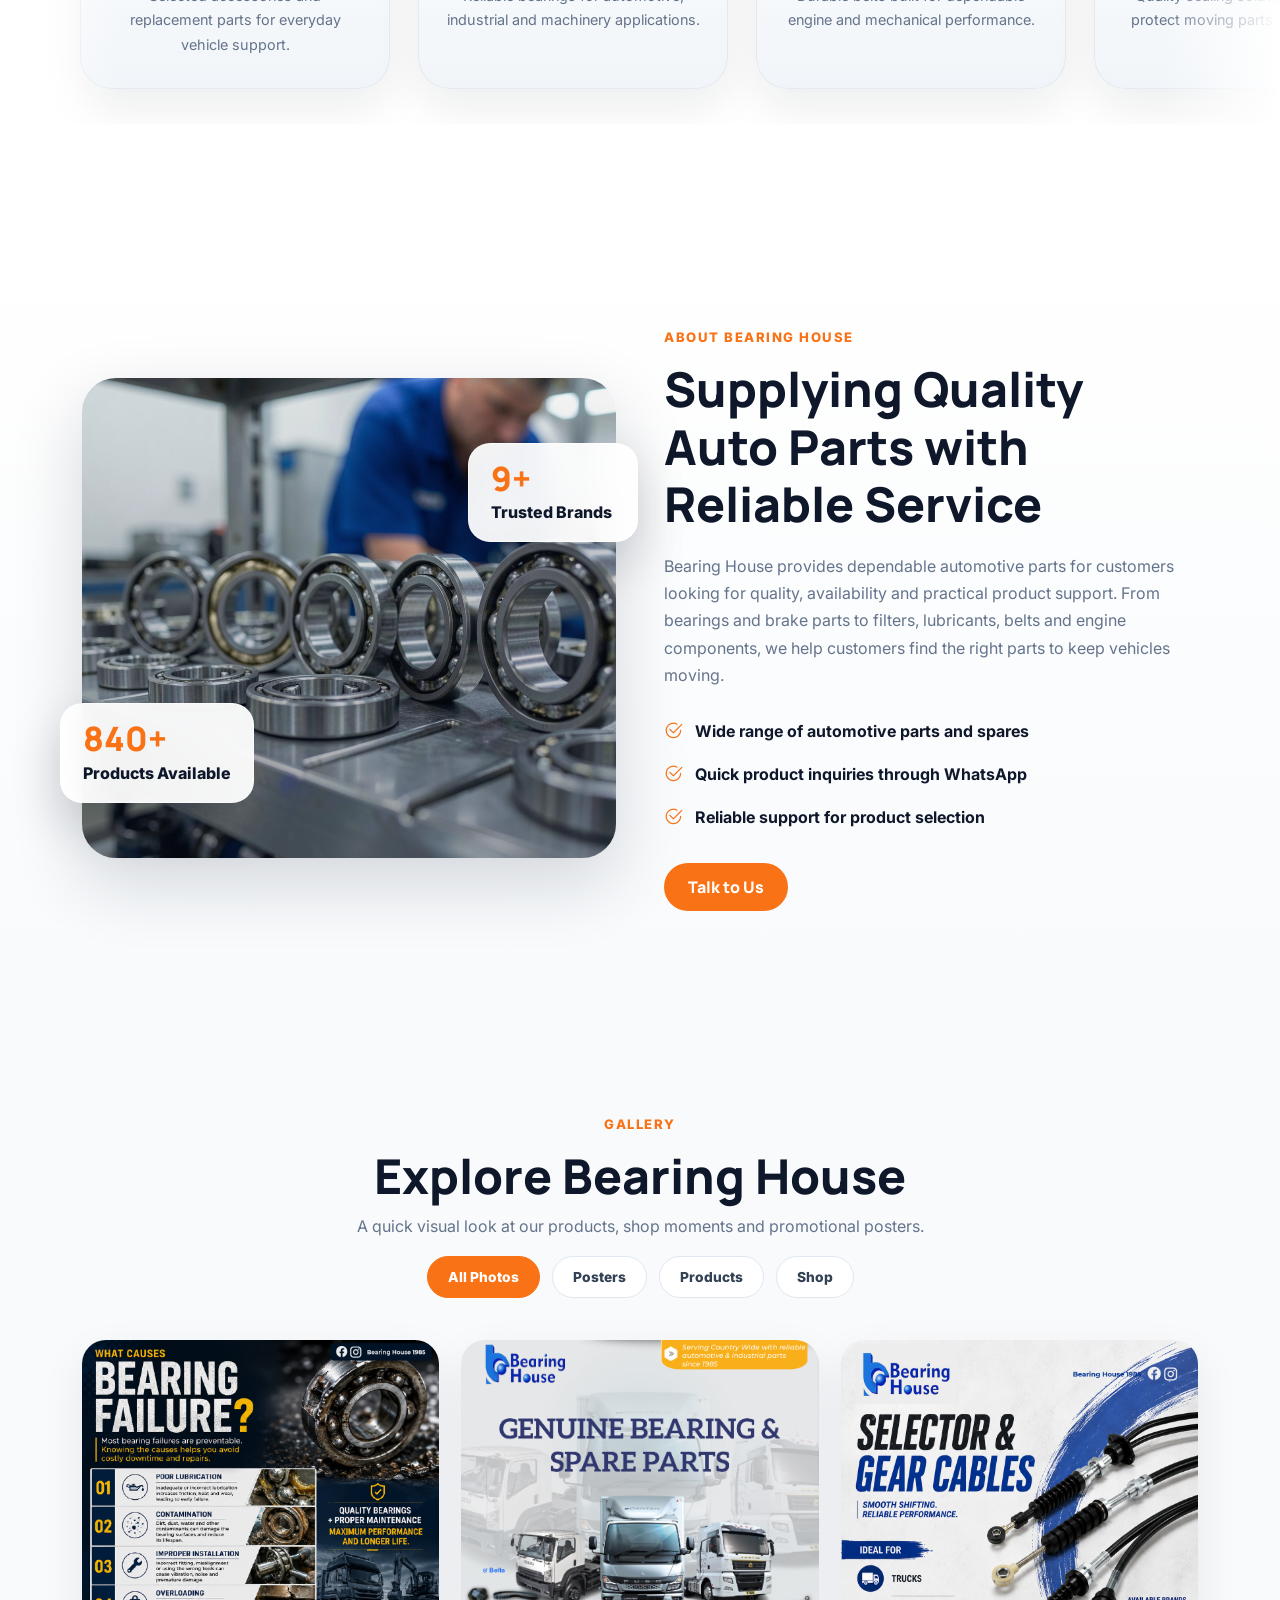
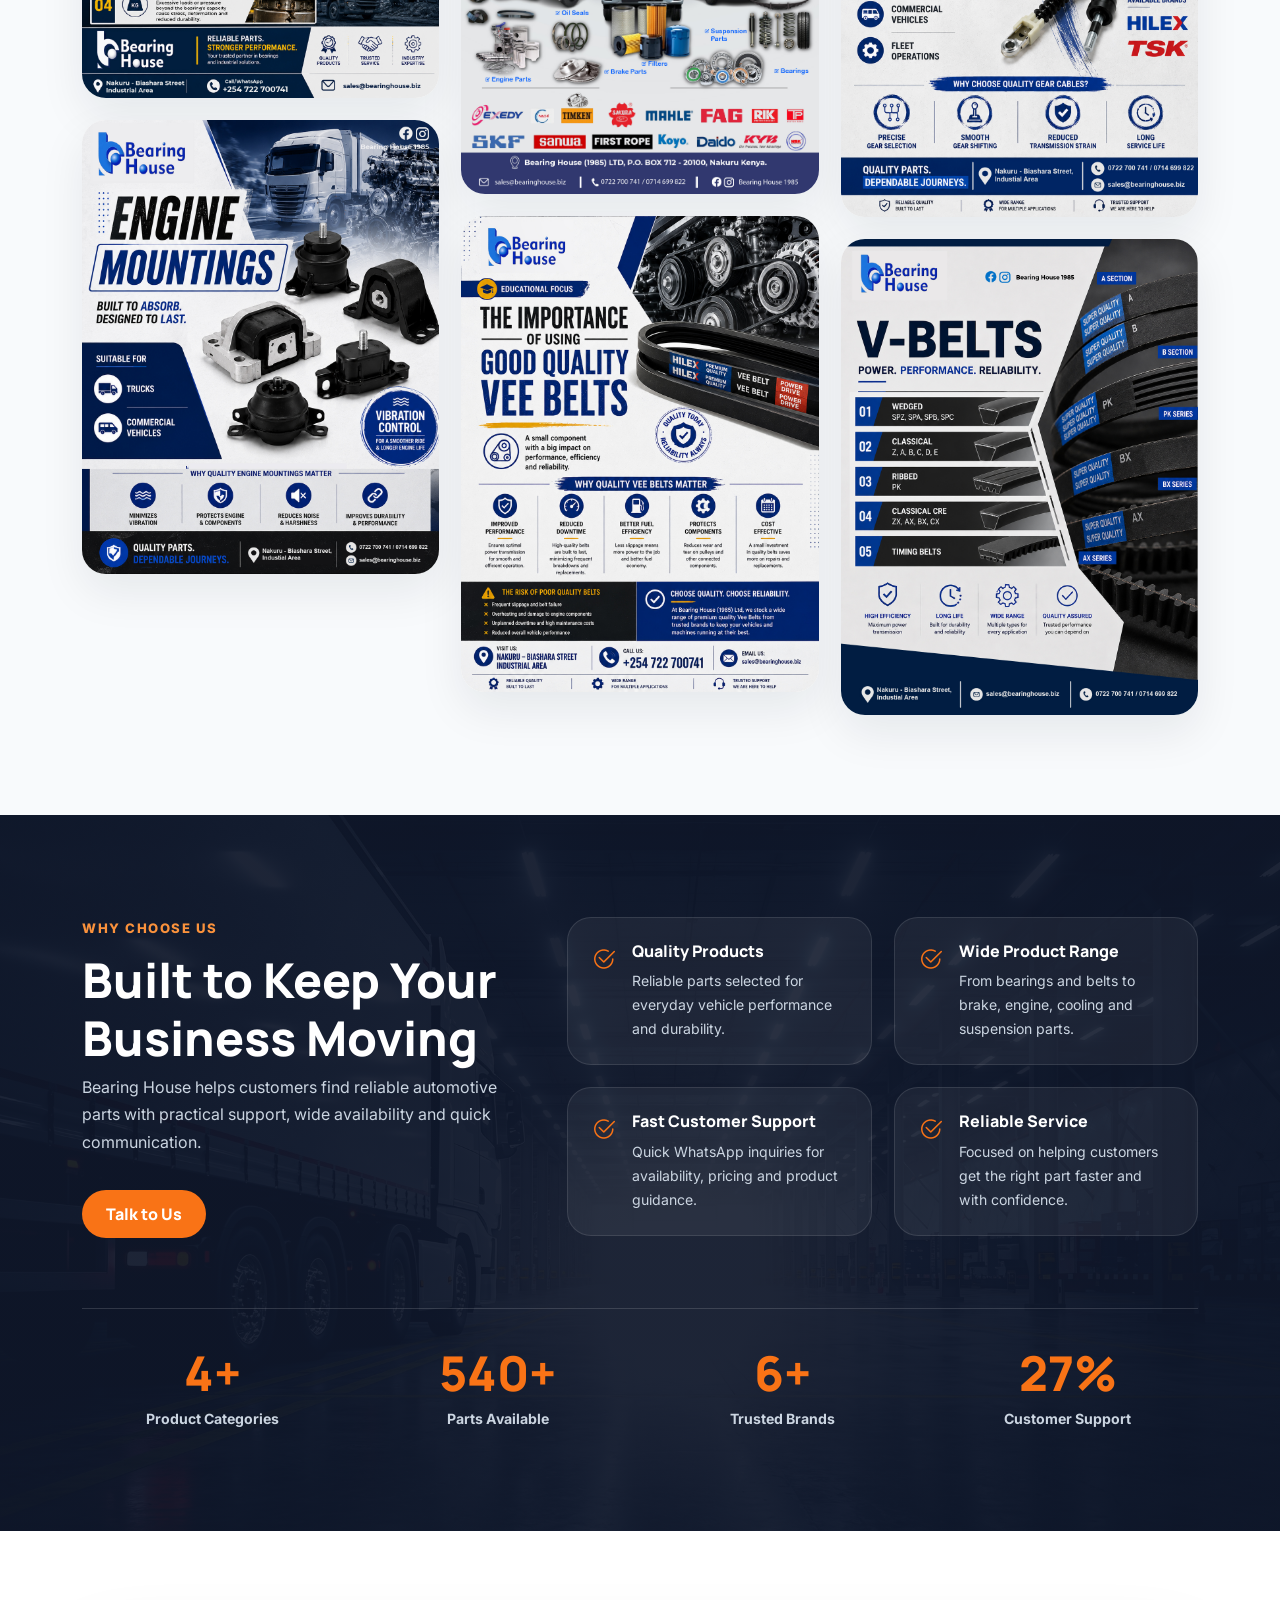
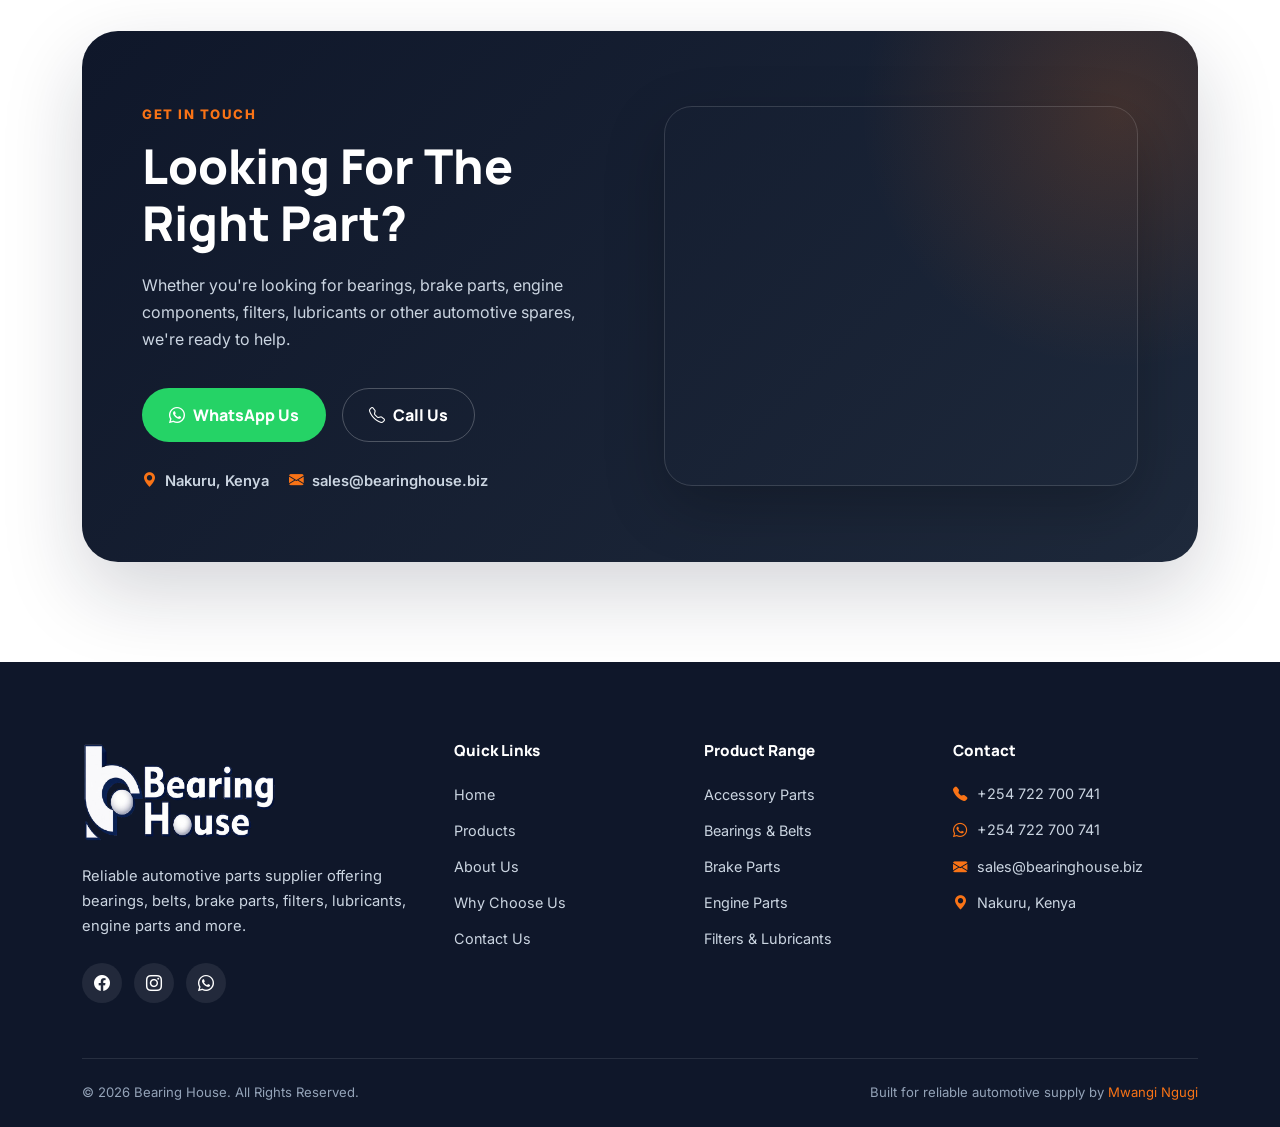
==== commit a349bbf9: "minor change" ====
--- a/index.html
+++ b/index.html
@@ -88,7 +88,7 @@
               </li>
             </ul>
 
-            <a href="https://wa.me/254700000000" class="whatsapp-btn">
+            <a href="https://wa.me/254722700741" class="whatsapp-btn">
               <i class="bi bi-whatsapp"></i>
               WhatsApp Us
             </a>
@@ -119,7 +119,7 @@
             <div class="hero-actions">
               <a href="#products" class="btn btn-brand">Explore Products</a>
               <a
-                href="https://wa.me/254700000000"
+                href="https://wa.me/254722700741"
                 class="btn btn-hero-whatsapp"
               >
                 <i class="bi bi-whatsapp"></i>
@@ -333,7 +333,7 @@
               />
 
               <div class="floating-stat stat-1">
-                <h3><span class="counter" data-target="1000">0</span>+</h3>
+                <h3><span class="counter" data-target="2000">0</span>+</h3>
                 <p>Products Available</p>
               </div>
 
@@ -375,7 +375,7 @@
             </div>
 
             <a
-              href="https://wa.me/254700000000"
+              href="https://wa.me/254722700741"
               class="btn btn-brand about-btn"
             >
               Talk to Us
@@ -447,7 +447,7 @@
               practical support, wide availability and quick communication.
             </p>
 
-            <a href="https://wa.me/254700000000" class="btn btn-brand why-btn">
+            <a href="https://wa.me/254722700741" class="btn btn-brand why-btn">
               Talk to Us
             </a>
           </div>
@@ -508,7 +508,7 @@
           </div>
 
           <div class="why-stat">
-            <h3><span class="counter" data-target="1000">0</span>+</h3>
+            <h3><span class="counter" data-target="2000">0</span>+</h3>
             <p>Parts Available</p>
           </div>
 
@@ -546,14 +546,14 @@
 
                 <div class="contact-buttons">
                   <a
-                    href="https://wa.me/254700000000"
+                    href="https://wa.me/254722700741"
                     class="btn contact-whatsapp"
                   >
                     <i class="bi bi-whatsapp"></i>
                     WhatsApp Us
                   </a>
 
-                  <a href="tel:+254700000000" class="btn contact-call">
+                  <a href="tel:+254722700741" class="btn contact-call">
                     <i class="bi bi-telephone"></i>
                     Call Us
                   </a>
@@ -601,7 +601,7 @@
         <div class="footer-socials">
           <a href="#" aria-label="Facebook"><i class="bi bi-facebook"></i></a>
           <a href="#" aria-label="Instagram"><i class="bi bi-instagram"></i></a>
-          <a href="https://wa.me/254700000000" aria-label="WhatsApp"><i class="bi bi-whatsapp"></i></a>
+          <a href="https://wa.me/254722700741" aria-label="WhatsApp"><i class="bi bi-whatsapp"></i></a>
         </div>
       </div>
 
@@ -630,7 +630,7 @@
       <div class="footer-column footer-contact">
         <h5>Contact</h5>
 
-        <p><i class="bi bi-telephone-fill"></i> +254 722 700 741</p>0722 700 741
+        <p><i class="bi bi-telephone-fill"></i> +254 722 700 741</p>
         <p><i class="bi bi-whatsapp"></i> +254 722 700 741</p>
         <p><i class="bi bi-envelope-fill"></i> sales@bearinghouse.biz</p>
         <p><i class="bi bi-geo-alt-fill"></i> Nakuru, Kenya</p>
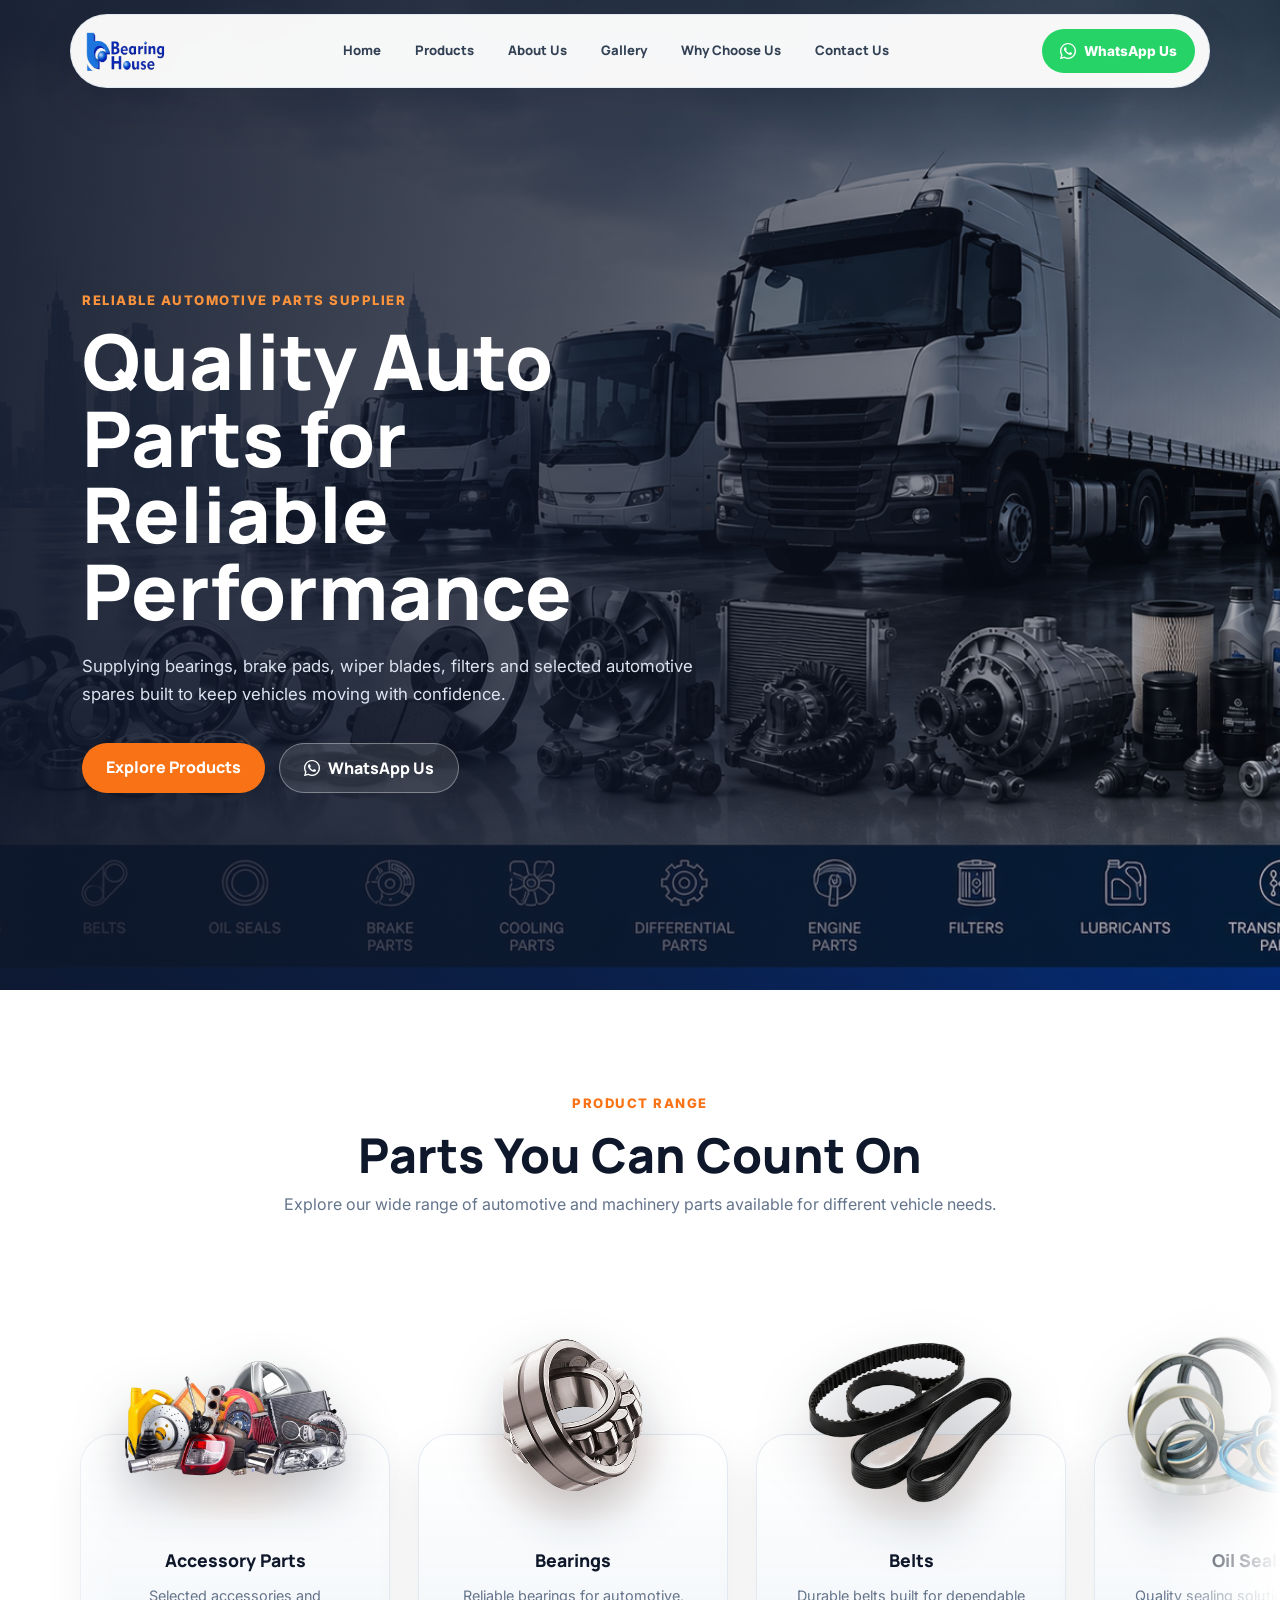
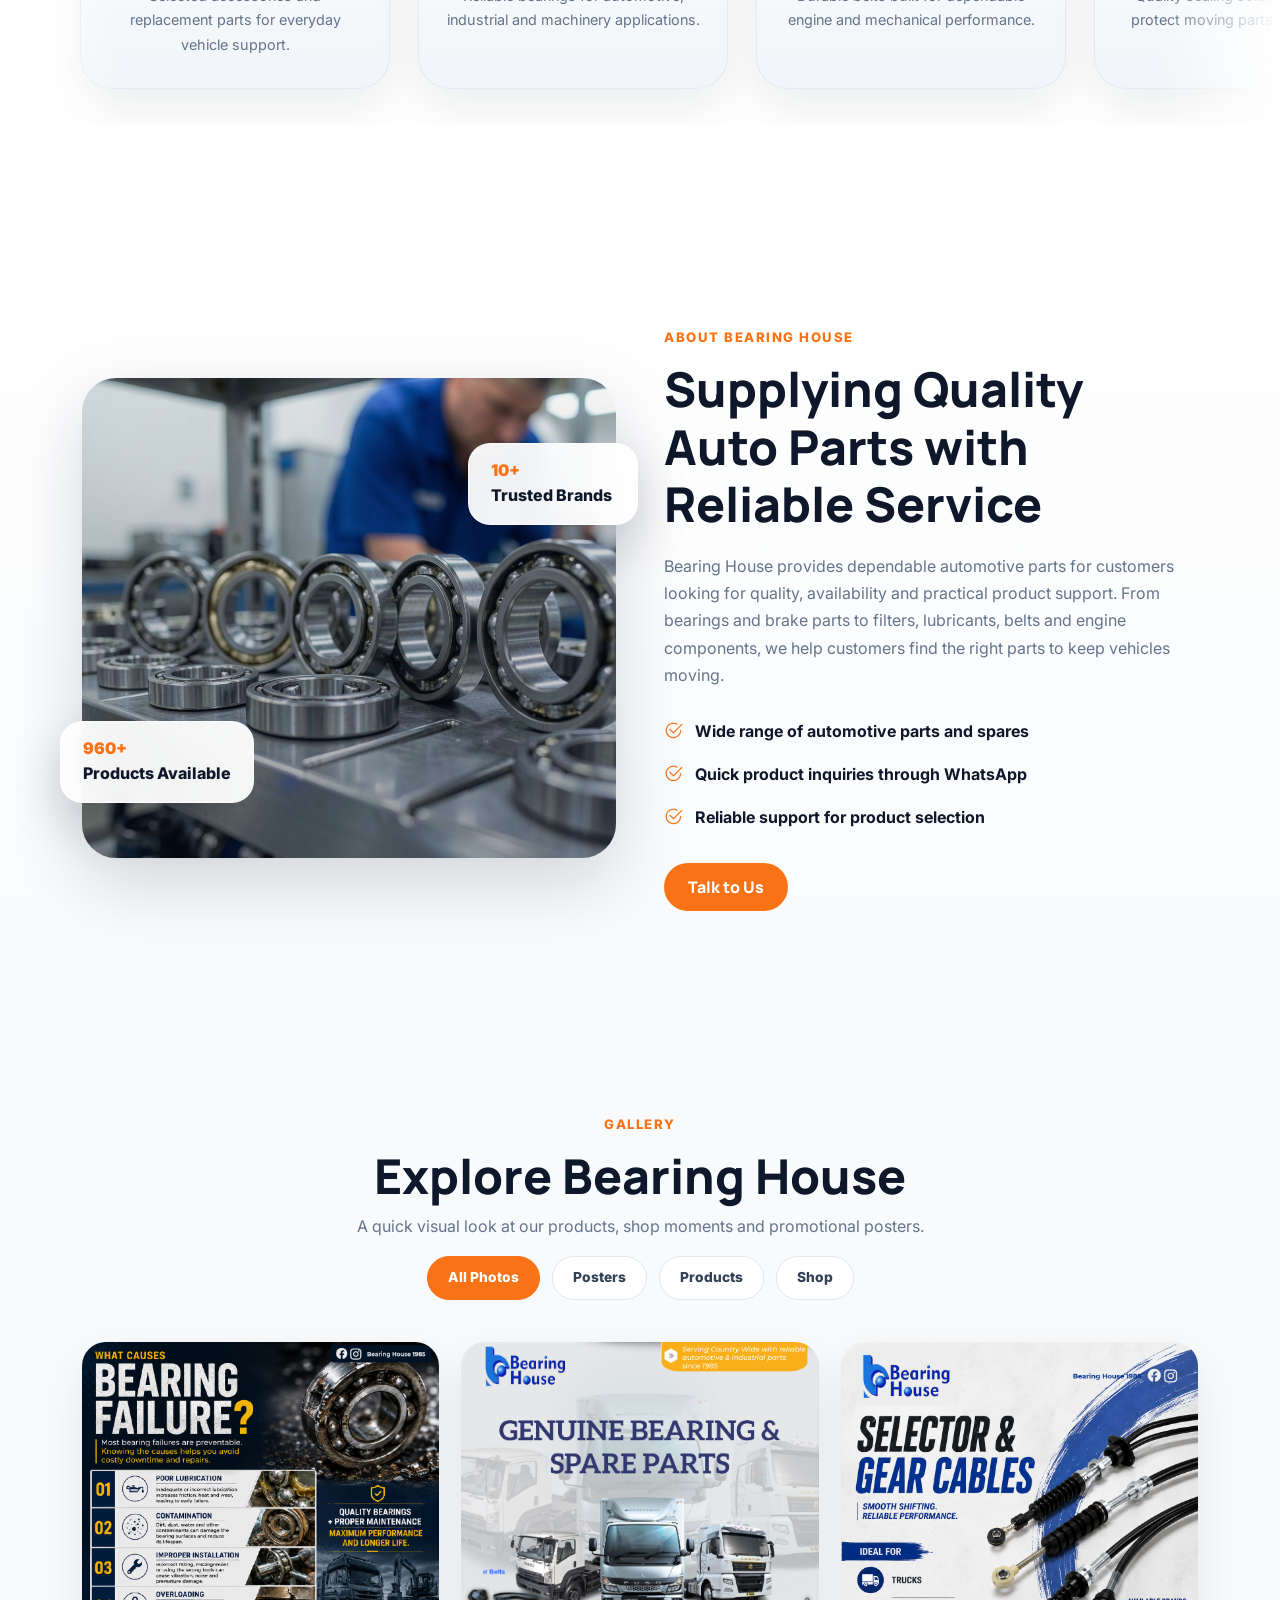
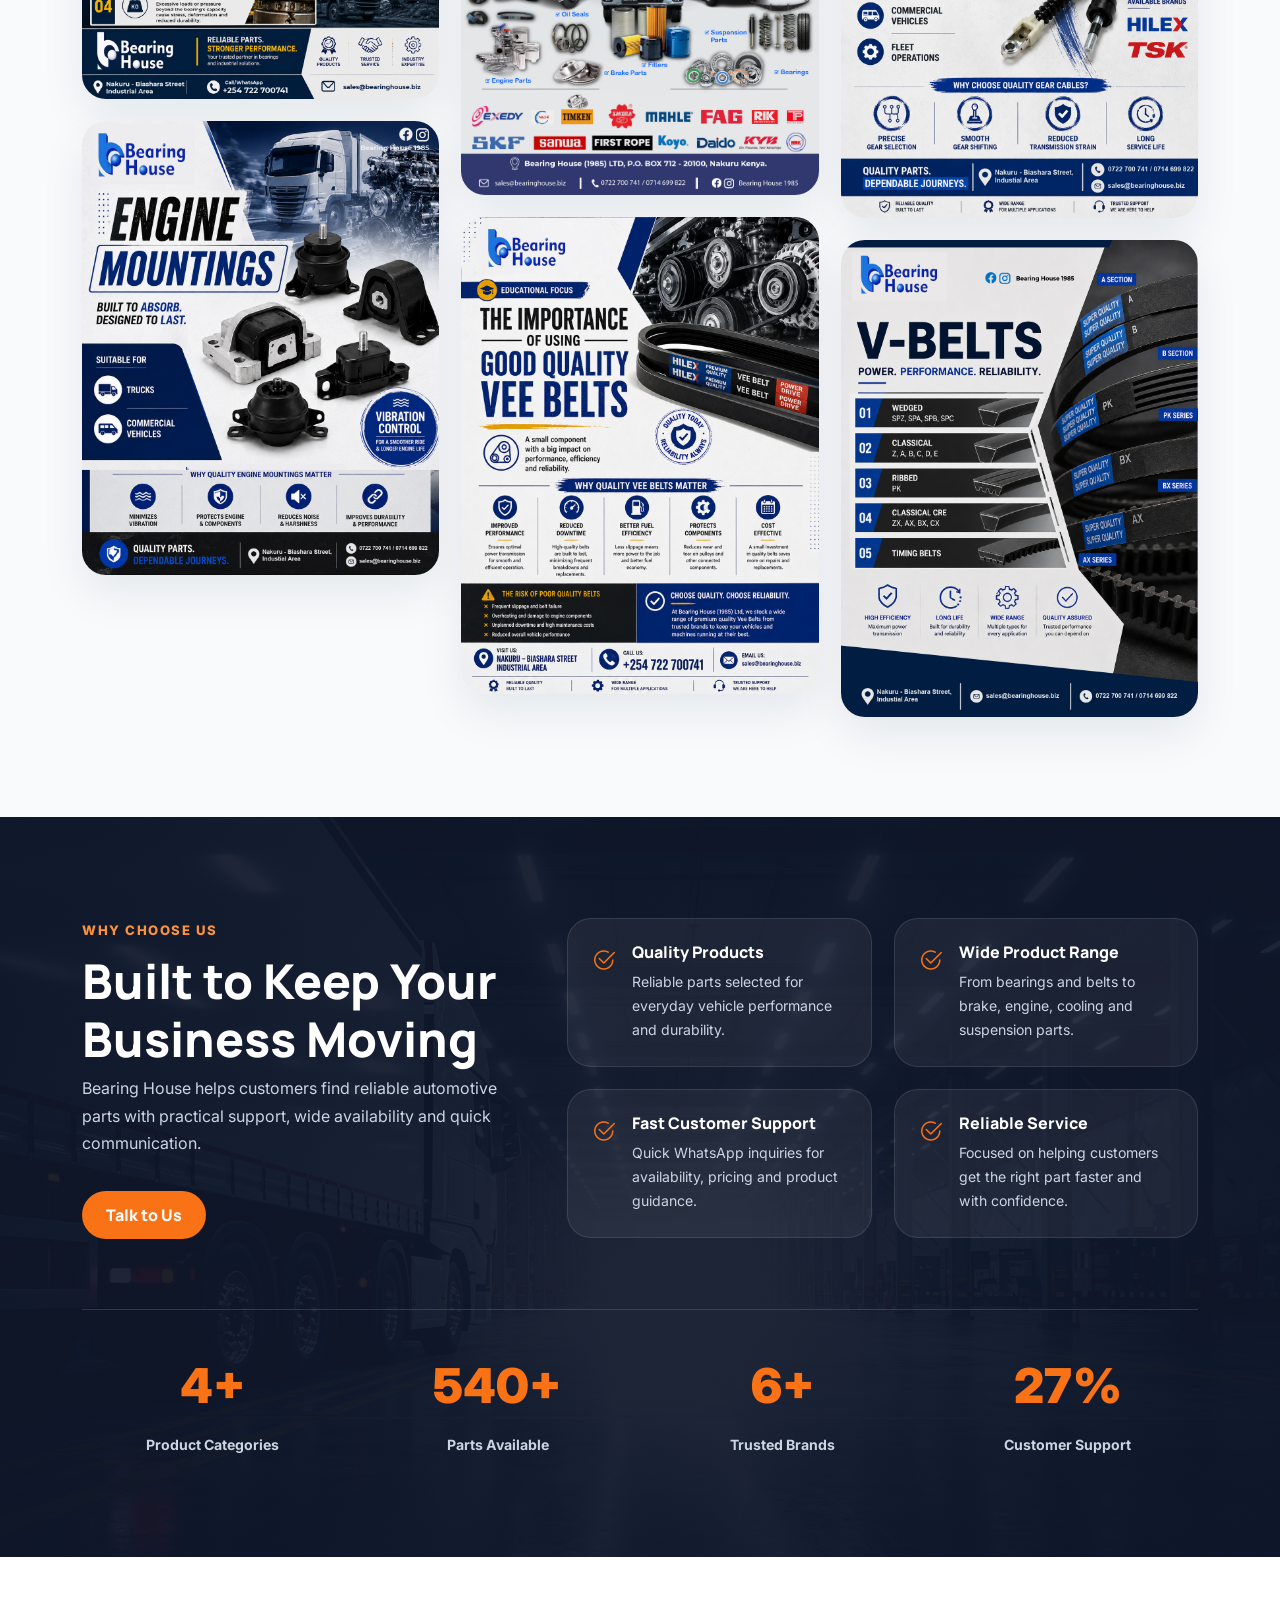
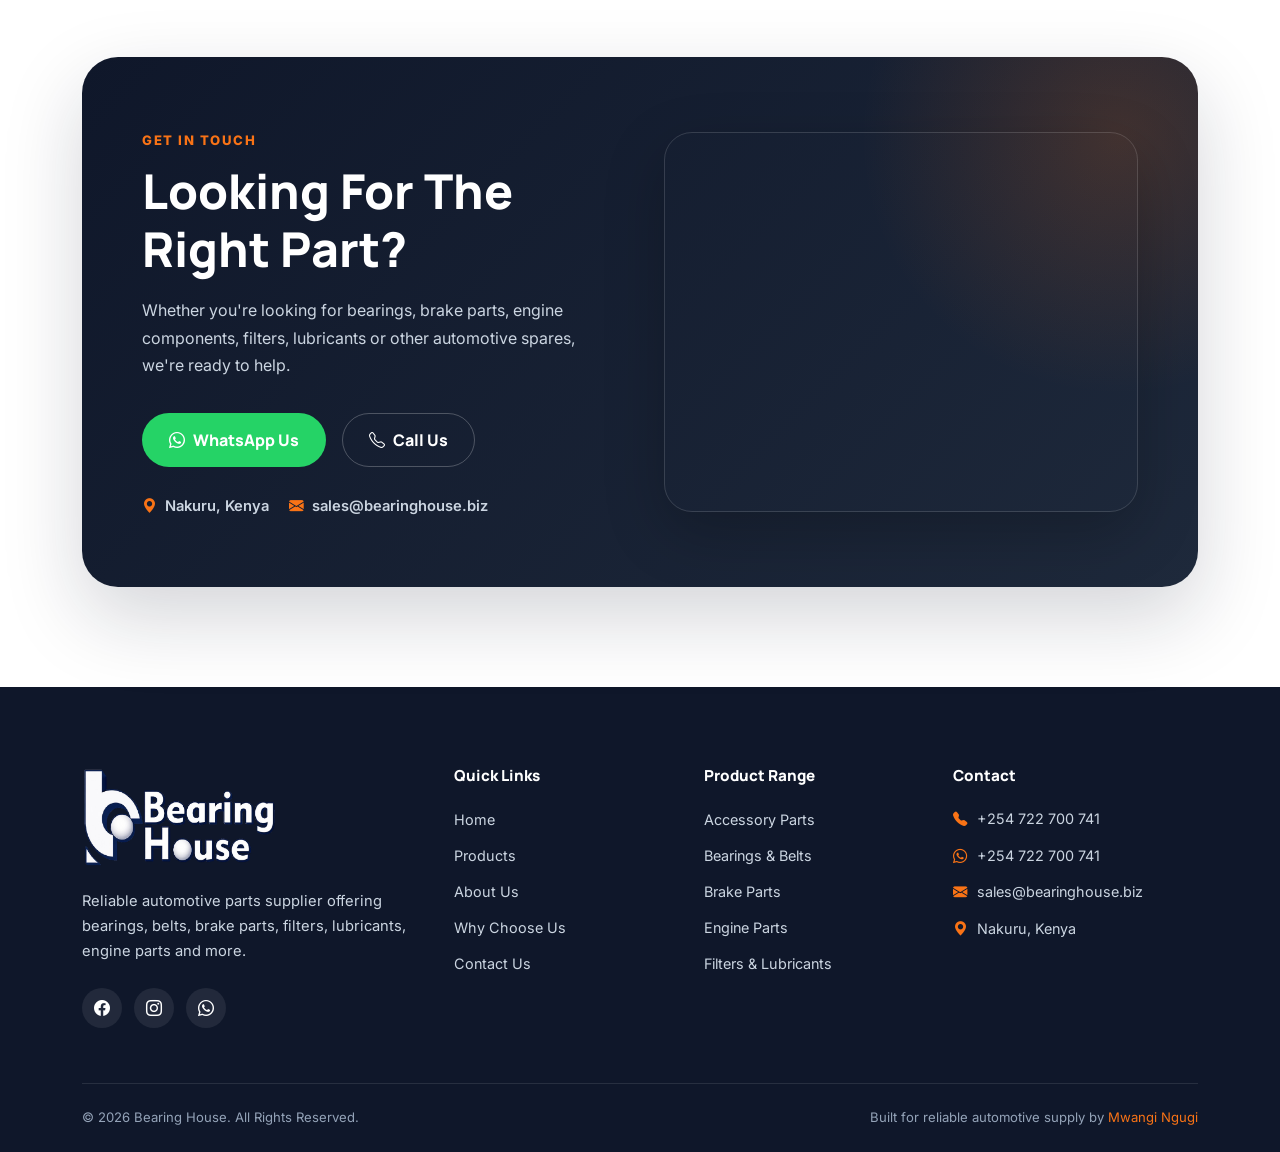
==== commit f6fe95cb: "setting up SEO" ====
--- a/index.html
+++ b/index.html
@@ -4,10 +4,57 @@
     <meta charset="UTF-8" />
     <meta name="viewport" content="width=device-width, initial-scale=1.0" />
 
-    <title>Bearing House | Quality Auto Parts Supplier</title>
-    <link rel="icon" href="favicon.ico">
-<link rel="icon" type="image/png" sizes="32x32" href="favicon.png">
-<link rel="apple-touch-icon" href="favicon.png">
+    <title>Quality Auto Parts Supplier in Nakuru, Kenya | Bearing House</title>
+    <meta
+      name="description"
+      content="Bearing House supplies bearings, belts, brake parts, filters, lubricants, engine components and other dependable automotive spares in Nakuru, Kenya."
+    />
+    <link rel="canonical" href="https://bearinghouse.biz/" />
+    <link rel="icon" href="/favicon.ico" type="image/x-icon" sizes="any" />
+
+    <meta property="og:type" content="website" />
+    <meta property="og:site_name" content="Bearing House" />
+    <meta
+      property="og:title"
+      content="Quality Auto Parts Supplier in Nakuru, Kenya | Bearing House"
+    />
+    <meta
+      property="og:description"
+      content="Bearing House supplies dependable bearings, belts, brake parts, filters, lubricants, engine components and other automotive spares in Nakuru, Kenya."
+    />
+    <meta property="og:url" content="https://bearinghouse.biz/" />
+    <meta
+      property="og:image"
+      content="https://bearinghouse.biz/assets/images/hero2-bg.png"
+    />
+    <meta
+      property="og:image:alt"
+      content="Bearing House automotive parts and commercial vehicles"
+    />
+
+    <meta name="twitter:card" content="summary_large_image" />
+    <meta
+      name="twitter:title"
+      content="Quality Auto Parts Supplier in Nakuru, Kenya | Bearing House"
+    />
+    <meta
+      name="twitter:description"
+      content="Dependable automotive parts and spares from Bearing House in Nakuru, Kenya."
+    />
+    <meta
+      name="twitter:image"
+      content="https://bearinghouse.biz/assets/images/hero2-bg.png"
+    />
+    <meta
+      name="twitter:image:alt"
+      content="Bearing House automotive parts and commercial vehicles"
+    />
+    <link
+      rel="preload"
+      as="image"
+      href="assets/images/hero2-bg.png"
+      fetchpriority="high"
+    />
 
     <!-- Bootstrap CSS -->
     <link
@@ -33,12 +80,21 @@
   </head>
 
   <body>
+    <a class="skip-link" href="#main-content">Skip to main content</a>
+
 <!-- PAGE LOADER -->
-<div class="page-loader" id="pageLoader">
+<div class="page-loader" id="pageLoader" role="status" aria-live="polite">
   <div class="loader-content">
-    <img src="assets/images/blue-logo.png" alt="Bearing House" class="loader-logo">
-
-    <div class="loader-line">
+    <img
+      src="assets/images/blue-logo.png"
+      alt="Bearing House"
+      class="loader-logo"
+      width="240"
+      height="121"
+    />
+    <span class="visually-hidden">Loading Bearing House website</span>
+
+    <div class="loader-line" aria-hidden="true">
       <span></span>
     </div>
 
@@ -49,10 +105,17 @@
 
     <!-- NAVBAR -->
     <header>
-      <nav class="navbar navbar-expand-lg fixed-top main-navbar">
+      <nav class="navbar navbar-expand-lg fixed-top main-navbar" aria-label="Primary navigation">
         <div class="container nav-container">
-          <a class="navbar-brand brand-area" href="#">
-            <img class="navbar-logo" src="assets/images/blue-logo.png" />
+          <a class="navbar-brand brand-area" href="#home">
+            <img
+              class="navbar-logo"
+              src="assets/images/blue-logo.png"
+              alt="Bearing House"
+              width="240"
+              height="121"
+              decoding="async"
+            />
           </a>
 
           <button
@@ -60,6 +123,9 @@
             type="button"
             data-bs-toggle="collapse"
             data-bs-target="#mainNavbar"
+            aria-controls="mainNavbar"
+            aria-expanded="false"
+            aria-label="Toggle navigation"
           >
             <span class="toggle-line"></span>
             <span class="toggle-line"></span>
@@ -89,7 +155,7 @@
             </ul>
 
             <a href="https://wa.me/254722700741" class="whatsapp-btn">
-              <i class="bi bi-whatsapp"></i>
+              <i class="bi bi-whatsapp" aria-hidden="true"></i>
               WhatsApp Us
             </a>
           </div>
@@ -97,11 +163,10 @@
       </nav>
     </header>
 
-  
+    <main id="main-content" tabindex="-1">
+
     <!-- HERO SECTION -->
     <section id="home" class="hero-section">
-      <div class="hero-overlay"></div>
-
       <div class="container hero-content">
         <div class="row align-items-center min-vh-100">
           <div class="col-lg-7">
@@ -122,7 +187,7 @@
                 href="https://wa.me/254722700741"
                 class="btn btn-hero-whatsapp"
               >
-                <i class="bi bi-whatsapp"></i>
+                <i class="bi bi-whatsapp" aria-hidden="true"></i>
                 WhatsApp Us
               </a>
             </div>
@@ -151,10 +216,14 @@
                 <img
                   src="assets/images/accessory-parts.png"
                   alt="Accessory Parts"
-                />
-              </div>
-              <div class="product-content">
-                <h4>Accessory Parts</h4>
+                  width="800"
+                  height="416"
+                  loading="lazy"
+                  decoding="async"
+                />
+              </div>
+              <div class="product-content">
+                <h3>Accessory Parts</h3>
                 <p>
                   Selected accessories and replacement parts for everyday
                   vehicle support.
@@ -164,10 +233,17 @@
 
             <div class="floating-product-card">
               <div class="product-img-wrap">
-                <img src="assets/images/bearings.png" alt="Bearings" />
-              </div>
-              <div class="product-content">
-                <h4>Bearings</h4>
+                <img
+                  src="assets/images/bearings.png"
+                  alt="Bearings"
+                  width="390"
+                  height="350"
+                  loading="lazy"
+                  decoding="async"
+                />
+              </div>
+              <div class="product-content">
+                <h3>Bearings</h3>
                 <p>
                   Reliable bearings for automotive, industrial and machinery
                   applications.
@@ -177,10 +253,17 @@
 
             <div class="floating-product-card">
               <div class="product-img-wrap">
-                <img src="assets/images/belts.png" alt="Belts" />
-              </div>
-              <div class="product-content">
-                <h4>Belts</h4>
+                <img
+                  src="assets/images/belts.png"
+                  alt="Belts"
+                  width="319"
+                  height="266"
+                  loading="lazy"
+                  decoding="async"
+                />
+              </div>
+              <div class="product-content">
+                <h3>Belts</h3>
                 <p>
                   Durable belts built for dependable engine and mechanical
                   performance.
@@ -190,10 +273,17 @@
 
             <div class="floating-product-card">
               <div class="product-img-wrap">
-                <img src="assets/images/oil-seals.png" alt="Oil Seals" />
-              </div>
-              <div class="product-content">
-                <h4>Oil Seals</h4>
+                <img
+                  src="assets/images/oil-seals.png"
+                  alt="Oil Seals"
+                  width="583"
+                  height="428"
+                  loading="lazy"
+                  decoding="async"
+                />
+              </div>
+              <div class="product-content">
+                <h3>Oil Seals</h3>
                 <p>
                   Quality sealing solutions that help protect moving parts and
                   systems.
@@ -203,10 +293,17 @@
 
             <div class="floating-product-card">
               <div class="product-img-wrap">
-                <img src="assets/images/brake-parts.png" alt="Brake Parts" />
-              </div>
-              <div class="product-content">
-                <h4>Brake Parts</h4>
+                <img
+                  src="assets/images/brake-parts.png"
+                  alt="Brake Parts"
+                  width="612"
+                  height="408"
+                  loading="lazy"
+                  decoding="async"
+                />
+              </div>
+              <div class="product-content">
+                <h3>Brake Parts</h3>
                 <p>
                   Brake components focused on safety, control and reliable
                   stopping power.
@@ -219,10 +316,14 @@
                 <img
                   src="assets/images/cooling-parts.png"
                   alt="Cooling Parts"
-                />
-              </div>
-              <div class="product-content">
-                <h4>Cooling Parts</h4>
+                  width="577"
+                  height="433"
+                  loading="lazy"
+                  decoding="async"
+                />
+              </div>
+              <div class="product-content">
+                <h3>Cooling Parts</h3>
                 <p>
                   Cooling system parts designed to support stable engine
                   temperatures.
@@ -235,10 +336,14 @@
                 <img
                   src="assets/images/differential-parts.png"
                   alt="Differential Parts"
-                />
-              </div>
-              <div class="product-content">
-                <h4>Differential Parts</h4>
+                  width="322"
+                  height="262"
+                  loading="lazy"
+                  decoding="async"
+                />
+              </div>
+              <div class="product-content">
+                <h3>Differential Parts</h3>
                 <p>
                   Parts that support smooth power transfer and drivetrain
                   performance.
@@ -248,10 +353,17 @@
 
             <div class="floating-product-card">
               <div class="product-img-wrap">
-                <img src="assets/images/engine-parts.png" alt="Engine Parts" />
-              </div>
-              <div class="product-content">
-                <h4>Engine Parts</h4>
+                <img
+                  src="assets/images/engine-parts.png"
+                  alt="Engine Parts"
+                  width="500"
+                  height="500"
+                  loading="lazy"
+                  decoding="async"
+                />
+              </div>
+              <div class="product-content">
+                <h3>Engine Parts</h3>
                 <p>
                   Selected engine components for maintenance, repair and
                   replacement.
@@ -261,10 +373,17 @@
 
             <div class="floating-product-card">
               <div class="product-img-wrap">
-                <img src="assets/images/filters.png" alt="Filters" />
-              </div>
-              <div class="product-content">
-                <h4>Filters</h4>
+                <img
+                  src="assets/images/filters.png"
+                  alt="Filters"
+                  width="244"
+                  height="266"
+                  loading="lazy"
+                  decoding="async"
+                />
+              </div>
+              <div class="product-content">
+                <h3>Filters</h3>
                 <p>
                   Air, oil and fuel filters that help keep vehicles performing
                   cleanly.
@@ -274,10 +393,17 @@
 
             <div class="floating-product-card">
               <div class="product-img-wrap">
-                <img src="assets/images/lubricants.png" alt="Lubricants" />
-              </div>
-              <div class="product-content">
-                <h4>Lubricants</h4>
+                <img
+                  src="assets/images/lubricants.png"
+                  alt="Lubricants"
+                  width="322"
+                  height="274"
+                  loading="lazy"
+                  decoding="async"
+                />
+              </div>
+              <div class="product-content">
+                <h3>Lubricants</h3>
                 <p>
                   Lubrication products that help protect engines and moving
                   components.
@@ -290,10 +416,14 @@
                 <img
                   src="assets/images/transmission-parts.png"
                   alt="Transmission Parts"
-                />
-              </div>
-              <div class="product-content">
-                <h4>Transmission Parts</h4>
+                  width="424"
+                  height="286"
+                  loading="lazy"
+                  decoding="async"
+                />
+              </div>
+              <div class="product-content">
+                <h3>Transmission Parts</h3>
                 <p>
                   Transmission components for smooth shifting and power
                   delivery.
@@ -306,10 +436,14 @@
                 <img
                   src="assets/images/suspension-parts.png"
                   alt="Suspension Parts"
-                />
-              </div>
-              <div class="product-content">
-                <h4>Suspension Parts</h4>
+                  width="500"
+                  height="500"
+                  loading="lazy"
+                  decoding="async"
+                />
+              </div>
+              <div class="product-content">
+                <h3>Suspension Parts</h3>
                 <p>
                   Suspension parts that support comfort, stability and road
                   handling.
@@ -329,16 +463,20 @@
             <div class="about-image-box">
               <img
                 src="assets/images/about-parts.jpg"
-                alt="Bearing House auto parts"
+                alt="Automotive bearings arranged for inspection"
+                width="1024"
+                height="1024"
+                loading="lazy"
+                decoding="async"
               />
 
               <div class="floating-stat stat-1">
-                <h3><span class="counter" data-target="2000">0</span>+</h3>
+                <p class="stat-number"><span class="counter" data-target="2000">0</span>+</p>
                 <p>Products Available</p>
               </div>
 
               <div class="floating-stat stat-2">
-                <h3><span class="counter" data-target="20">0</span>+</h3>
+                <p class="stat-number"><span class="counter" data-target="20">0</span>+</p>
                 <p>Trusted Brands</p>
               </div>
             </div>
@@ -359,17 +497,17 @@
 
             <div class="about-points">
               <div class="about-point">
-                <i class="bi bi-check2-circle"></i>
+                <i class="bi bi-check2-circle" aria-hidden="true"></i>
                 <span>Wide range of automotive parts and spares</span>
               </div>
 
               <div class="about-point">
-                <i class="bi bi-check2-circle"></i>
+                <i class="bi bi-check2-circle" aria-hidden="true"></i>
                 <span>Quick product inquiries through WhatsApp</span>
               </div>
 
               <div class="about-point">
-                <i class="bi bi-check2-circle"></i>
+                <i class="bi bi-check2-circle" aria-hidden="true"></i>
                 <span>Reliable support for product selection</span>
               </div>
             </div>
@@ -397,38 +535,38 @@
       </p>
     </div>
 
-    <div class="gallery-filters">
-      <button class="gallery-filter active" data-filter="all">All Photos</button>
-      <button class="gallery-filter" data-filter="posters">Posters</button>
-      <button class="gallery-filter" data-filter="products">Products</button>
-      <button class="gallery-filter" data-filter="shop">Shop</button>
+    <div class="gallery-filters" role="group" aria-label="Filter gallery photos">
+      <button type="button" class="gallery-filter active" data-filter="all" aria-pressed="true">All Photos</button>
+      <button type="button" class="gallery-filter" data-filter="posters" aria-pressed="false">Posters</button>
+      <button type="button" class="gallery-filter" data-filter="products" aria-pressed="false">Products</button>
+      <button type="button" class="gallery-filter" data-filter="shop" aria-pressed="false">Shop</button>
     </div>
 
     <div class="gallery-grid">
 
-      <div class="gallery-item" data-category="posters">
-        <img src="assets/images/gallery/poster-1.jpg" alt="Bearing House poster">
-      </div>
-
-      <div class="gallery-item" data-category="products">
-        <img src="assets/images/gallery/poster-2.jpg" alt="Bearing House product">
-      </div>
-
-      <div class="gallery-item" data-category="shop">
-        <img src="assets/images/gallery/poster-3.jpg" alt="Bearing House shop">
-      </div>
-
-      <div class="gallery-item" data-category="products">
-        <img src="assets/images/gallery/poster-4.jpg" alt="Bearing House product">
-      </div>
-
-      <div class="gallery-item" data-category="posters">
-        <img src="assets/images/gallery/poster-5.jpg" alt="Bearing House poster">
-      </div>
-
-      <div class="gallery-item" data-category="shop">
-        <img src="assets/images/gallery/poster-6.jpg" alt="Bearing House shop">
-      </div>
+      <button type="button" class="gallery-item" data-category="posters" aria-label="Open gallery image: common causes of bearing failure">
+        <img src="assets/images/gallery/poster-1.jpg" alt="Bearing House guide to common causes of bearing failure" width="1080" height="1080" loading="lazy" decoding="async">
+      </button>
+
+      <button type="button" class="gallery-item" data-category="products" aria-label="Open gallery image: engine mountings product poster">
+        <img src="assets/images/gallery/poster-2.jpg" alt="Bearing House engine mountings product poster" width="1080" height="1372" loading="lazy" decoding="async">
+      </button>
+
+      <button type="button" class="gallery-item" data-category="shop" aria-label="Open gallery image: genuine bearings and spare parts poster">
+        <img src="assets/images/gallery/poster-3.jpg" alt="Bearing House genuine bearings and spare parts poster" width="1829" height="2321" loading="lazy" decoding="async">
+      </button>
+
+      <button type="button" class="gallery-item" data-category="products" aria-label="Open gallery image: guide to choosing quality V-belts">
+        <img src="assets/images/gallery/poster-4.jpg" alt="Bearing House guide to choosing quality V-belts" width="1086" height="1448" loading="lazy" decoding="async">
+      </button>
+
+      <button type="button" class="gallery-item" data-category="posters" aria-label="Open gallery image: selector and gear cables product poster">
+        <img src="assets/images/gallery/poster-5.jpg" alt="Bearing House selector and gear cables product poster" width="1086" height="1448" loading="lazy" decoding="async">
+      </button>
+
+      <button type="button" class="gallery-item" data-category="shop" aria-label="Open gallery image: V-belts range poster">
+        <img src="assets/images/gallery/poster-6.jpg" alt="Bearing House V-belts range poster" width="1086" height="1448" loading="lazy" decoding="async">
+      </button>
 
     </div>
 
@@ -455,9 +593,9 @@
           <div class="col-lg-7">
             <div class="why-list">
               <div class="why-list-item">
-                <i class="bi bi-check2-circle"></i>
+                <i class="bi bi-check2-circle" aria-hidden="true"></i>
                 <div>
-                  <h4>Quality Products</h4>
+                  <h3>Quality Products</h3>
                   <p>
                     Reliable parts selected for everyday vehicle performance and
                     durability.
@@ -466,9 +604,9 @@
               </div>
 
               <div class="why-list-item">
-                <i class="bi bi-check2-circle"></i>
+                <i class="bi bi-check2-circle" aria-hidden="true"></i>
                 <div>
-                  <h4>Wide Product Range</h4>
+                  <h3>Wide Product Range</h3>
                   <p>
                     From bearings and belts to brake, engine, cooling and
                     suspension parts.
@@ -477,9 +615,9 @@
               </div>
 
               <div class="why-list-item">
-                <i class="bi bi-check2-circle"></i>
+                <i class="bi bi-check2-circle" aria-hidden="true"></i>
                 <div>
-                  <h4>Fast Customer Support</h4>
+                  <h3>Fast Customer Support</h3>
                   <p>
                     Quick WhatsApp inquiries for availability, pricing and
                     product guidance.
@@ -488,9 +626,9 @@
               </div>
 
               <div class="why-list-item">
-                <i class="bi bi-check2-circle"></i>
+                <i class="bi bi-check2-circle" aria-hidden="true"></i>
                 <div>
-                  <h4>Reliable Service</h4>
+                  <h3>Reliable Service</h3>
                   <p>
                     Focused on helping customers get the right part faster and
                     with confidence.
@@ -503,22 +641,22 @@
 
         <div class="why-stats">
           <div class="why-stat">
-            <h3><span class="counter" data-target="12">0</span>+</h3>
+            <p class="stat-number"><span class="counter" data-target="12">0</span>+</p>
             <p>Product Categories</p>
           </div>
 
           <div class="why-stat">
-            <h3><span class="counter" data-target="2000">0</span>+</h3>
+            <p class="stat-number"><span class="counter" data-target="2000">0</span>+</p>
             <p>Parts Available</p>
           </div>
 
           <div class="why-stat">
-            <h3><span class="counter" data-target="20">0</span>+</h3>
+            <p class="stat-number"><span class="counter" data-target="20">0</span>+</p>
             <p>Trusted Brands</p>
           </div>
 
           <div class="why-stat">
-            <h3><span class="counter" data-target="100">0</span>%</h3>
+            <p class="stat-number"><span class="counter" data-target="100">0</span>%</p>
             <p>Customer Support</p>
           </div>
         </div>
@@ -549,25 +687,25 @@
                     href="https://wa.me/254722700741"
                     class="btn contact-whatsapp"
                   >
-                    <i class="bi bi-whatsapp"></i>
+                    <i class="bi bi-whatsapp" aria-hidden="true"></i>
                     WhatsApp Us
                   </a>
 
                   <a href="tel:+254722700741" class="btn contact-call">
-                    <i class="bi bi-telephone"></i>
+                    <i class="bi bi-telephone" aria-hidden="true"></i>
                     Call Us
                   </a>
                 </div>
 
                 <div class="contact-mini-info">
                   <div>
-                    <i class="bi bi-geo-alt-fill"></i>
+                    <i class="bi bi-geo-alt-fill" aria-hidden="true"></i>
                     <span>Nakuru, Kenya</span>
                   </div>
 
                   <div>
-                    <i class="bi bi-envelope-fill"></i>
-                    <span>sales@bearinghouse.biz</span>
+                    <i class="bi bi-envelope-fill" aria-hidden="true"></i>
+                    <a href="mailto:sales@bearinghouse.biz">sales@bearinghouse.biz</a>
                   </div>
                 </div>
               </div>
@@ -575,14 +713,15 @@
 
             <div class="col-lg-6">
               <div class="contact-map">
-                <iframe src="https://www.google.com/maps/embed?pb=!1m18!1m12!1m3!1d7979.532964069829!2d36.054912572472446!3d-0.29206999970504716!2m3!1f0!2f0!3f0!3m2!1i1024!2i768!4f13.1!3m3!1m2!1s0x18298dc5e566d4c3%3A0xfd752d27d747767d!2sBearing%20House%20(1985)%20Ltd!5e0!3m2!1sen!2ske!4v1780720530849!5m2!1sen!2ske" width="600" height="450" style="border:0;" allowfullscreen="" loading="lazy" referrerpolicy="no-referrer-when-downgrade"></iframe>
-                </iframe>
+                <iframe src="https://www.google.com/maps/embed?pb=!1m18!1m12!1m3!1d7979.532964069829!2d36.054912572472446!3d-0.29206999970504716!2m3!1f0!2f0!3f0!3m2!1i1024!2i768!4f13.1!3m3!1m2!1s0x18298dc5e566d4c3%3A0xfd752d27d747767d!2sBearing%20House%20(1985)%20Ltd!5e0!3m2!1sen!2ske!4v1780720530849!5m2!1sen!2ske" title="Bearing House location on Google Maps" width="600" height="450" style="border:0;" allowfullscreen="" loading="lazy" referrerpolicy="no-referrer-when-downgrade"></iframe>
               </div>
             </div>
           </div>
         </div>
       </div>
     </section>
+
+    </main>
 
 <!-- FOOTER -->
 <footer class="footer-section">
@@ -591,7 +730,7 @@
     <div class="footer-main">
 
       <div class="footer-brand">
-        <img src="assets/images/bearing-house-white-logo.png" alt="Bearing House" class="footer-logo">
+        <img src="assets/images/bearing-house-white-logo.png" alt="Bearing House" class="footer-logo" width="703" height="355" loading="lazy" decoding="async">
 
         <p>
           Reliable automotive parts supplier offering bearings, belts, brake parts,
@@ -599,14 +738,14 @@
         </p>
 
         <div class="footer-socials">
-          <a href="#" aria-label="Facebook"><i class="bi bi-facebook"></i></a>
-          <a href="#" aria-label="Instagram"><i class="bi bi-instagram"></i></a>
-          <a href="https://wa.me/254722700741" aria-label="WhatsApp"><i class="bi bi-whatsapp"></i></a>
+          <a href="https://www.facebook.com/profile.php?id=100063619836024" target="_blank" rel="noopener noreferrer" aria-label="Bearing House on Facebook"><i class="bi bi-facebook" aria-hidden="true"></i></a>
+          <a href="https://www.instagram.com/bhl1985/" target="_blank" rel="noopener noreferrer" aria-label="Bearing House on Instagram"><i class="bi bi-instagram" aria-hidden="true"></i></a>
+          <a href="https://wa.me/254722700741" aria-label="Contact Bearing House on WhatsApp"><i class="bi bi-whatsapp" aria-hidden="true"></i></a>
         </div>
       </div>
 
       <div class="footer-column">
-        <h5>Quick Links</h5>
+        <h2>Quick Links</h2>
         <ul>
           <li><a href="#home">Home</a></li>
           <li><a href="#products">Products</a></li>
@@ -617,7 +756,7 @@
       </div>
 
       <div class="footer-column">
-        <h5>Product Range</h5>
+        <h2>Product Range</h2>
         <ul>
           <li><a href="#products">Accessory Parts</a></li>
           <li><a href="#products">Bearings & Belts</a></li>
@@ -628,44 +767,51 @@
       </div>
 
       <div class="footer-column footer-contact">
-        <h5>Contact</h5>
-
-        <p><i class="bi bi-telephone-fill"></i> +254 722 700 741</p>
-        <p><i class="bi bi-whatsapp"></i> +254 722 700 741</p>
-        <p><i class="bi bi-envelope-fill"></i> sales@bearinghouse.biz</p>
-        <p><i class="bi bi-geo-alt-fill"></i> Nakuru, Kenya</p>
+        <h2>Contact</h2>
+
+        <p><i class="bi bi-telephone-fill" aria-hidden="true"></i><a href="tel:+254722700741">+254 722 700 741</a></p>
+        <p><i class="bi bi-whatsapp" aria-hidden="true"></i><a href="https://wa.me/254722700741">+254 722 700 741</a></p>
+        <p><i class="bi bi-envelope-fill" aria-hidden="true"></i><a href="mailto:sales@bearinghouse.biz">sales@bearinghouse.biz</a></p>
+        <p><i class="bi bi-geo-alt-fill" aria-hidden="true"></i><span>Nakuru, Kenya</span></p>
       </div>
 
     </div>
 
     <div class="footer-bottom">
       <p>© 2026 Bearing House. All Rights Reserved.</p>
-      <p>Built for reliable automotive supply by <a href="https://www.instagram.com/i_am_n.g.u.g.i._/" target="_blank"><span class="footer-credit">Mwangi Ngugi</span></a></p>
+      <p>Built for reliable automotive supply by <a href="https://www.instagram.com/i_am_n.g.u.g.i._/" target="_blank" rel="noopener noreferrer"><span class="footer-credit">Mwangi Ngugi</span></a></p>
     </div>
 
   </div>
 </footer>
 
+    <!-- Custom JS -->
+    <script defer src="js/main.js"></script>
+
     <!-- Bootstrap JS -->
-    <script src="https://cdn.jsdelivr.net/npm/bootstrap@5.3.3/dist/js/bootstrap.bundle.min.js"></script>
-
-    <!-- Custom JS -->
-    <script src="js/main.js"></script>
+    <script defer src="https://cdn.jsdelivr.net/npm/bootstrap@5.3.3/dist/js/bootstrap.bundle.min.js"></script>
 
     <!-- GALLERY LIGHTBOX -->
-<div class="gallery-lightbox" id="galleryLightbox">
-  <button type="button" class="lightbox-close" id="lightboxClose">
-    <i class="bi bi-x-lg"></i>
+<div
+  class="gallery-lightbox"
+  id="galleryLightbox"
+  role="dialog"
+  aria-modal="true"
+  aria-label="Gallery image preview"
+  aria-hidden="true"
+>
+  <button type="button" class="lightbox-close" id="lightboxClose" aria-label="Close gallery preview">
+    <i class="bi bi-x-lg" aria-hidden="true"></i>
   </button>
 
-  <button type="button" class="lightbox-nav lightbox-prev" id="lightboxPrev">
-    <i class="bi bi-chevron-left"></i>
+  <button type="button" class="lightbox-nav lightbox-prev" id="lightboxPrev" aria-label="Previous gallery image">
+    <i class="bi bi-chevron-left" aria-hidden="true"></i>
   </button>
 
-  <img src="" alt="Gallery preview" id="lightboxImage">
-
-  <button type="button" class="lightbox-nav lightbox-next" id="lightboxNext">
-    <i class="bi bi-chevron-right"></i>
+  <img alt="Gallery preview" id="lightboxImage" decoding="async" aria-live="polite">
+
+  <button type="button" class="lightbox-nav lightbox-next" id="lightboxNext" aria-label="Next gallery image">
+    <i class="bi bi-chevron-right" aria-hidden="true"></i>
   </button>
 </div>
   </body>
--- a/css/style.css
+++ b/css/style.css
@@ -1,11 +1,8 @@
 :root {
   --dark: #0f172a;
-  --dark-soft: #1e293b;
   --text: #334155;
   --muted: #64748b;
-  --light: #f8fafc;
   --brand: #f97316;
-  --brand-dark: #c2410c;
   --white: #ffffff;
 }
 
@@ -21,6 +18,34 @@
   font-family: Inter, Helvetica, sans-serif;
   color: var(--text);
   background: var(--white);
+}
+
+.skip-link {
+  position: fixed;
+  top: 10px;
+  left: 10px;
+  z-index: 1000000;
+  padding: 10px 16px;
+  border-radius: 8px;
+  background: var(--dark);
+  color: var(--white);
+  font-weight: 800;
+  transform: translateY(-150%);
+  transition: transform 0.2s ease;
+}
+
+.skip-link:focus {
+  color: var(--white);
+  transform: translateY(0);
+}
+
+#main-content:focus {
+  outline: none;
+}
+
+:where(a, button, [tabindex]):focus-visible {
+  outline: 3px solid var(--brand);
+  outline-offset: 3px;
 }
 
 html,
@@ -85,19 +110,6 @@
   color: var(--white);
 }
 
-.btn-outline-brand {
-  border: 1px solid var(--dark);
-  color: var(--dark);
-  border-radius: 999px;
-  padding: 12px 24px;
-  font-weight: 800;
-}
-
-.btn-outline-brand:hover {
-  background: var(--dark);
-  color: var(--white);
-}
-
 /* Navbar */
 
 .main-navbar {
@@ -192,8 +204,8 @@
 /* Mobile Toggle */
 
 .custom-toggler {
-  width: 42px;
-  height: 38px;
+  width: 44px;
+  height: 44px;
   border-radius: 50%;
   border: none;
   background: var(--dark);
@@ -475,13 +487,13 @@
   z-index: 0;
 }
 
-.product-content h4,
+.product-content h3,
 .product-content p {
   position: relative;
   z-index: 2;
 }
 
-.product-content h4 {
+.product-content h3 {
   font-size: 1.1rem;
   margin-bottom: 12px;
 }
@@ -544,7 +556,7 @@
     border-radius: 26px;
   }
 
-  .product-content h4 {
+  .product-content h3 {
     font-size: 1rem;
   }
 
@@ -607,7 +619,7 @@
   border: 1px solid rgba(255, 255, 255, 0.65);
 }
 
-.floating-stat h3 {
+.floating-stat .stat-number {
   color: var(--brand);
   font-size: 2.1rem;
   font-weight: 900;
@@ -694,7 +706,7 @@
     padding: 14px 16px;
   }
 
-  .floating-stat h3 {
+  .floating-stat .stat-number {
     font-size: 1.6rem;
   }
 
@@ -727,7 +739,7 @@
 }
 
 .why-section h2,
-.why-section h4 {
+.why-section h3 {
   color: var(--white);
 }
 
@@ -771,7 +783,7 @@
   flex-shrink: 0;
 }
 
-.why-list-item h4 {
+.why-list-item h3 {
   font-size: 1rem;
   margin-bottom: 8px;
 }
@@ -795,7 +807,7 @@
   text-align: center;
 }
 
-.why-stat h3 {
+.why-stat .stat-number {
   color: var(--brand);
   font-size: clamp(2rem, 4vw, 3rem);
   font-weight: 900;
@@ -933,6 +945,10 @@
   color: var(--brand);
 }
 
+.contact-mini-info a {
+  color: inherit;
+}
+
 .contact-map {
   position: relative;
   z-index: 2;
@@ -1023,7 +1039,7 @@
   font-size: 0.92rem;
 }
 
-.footer-section h5 {
+.footer-section h2 {
   color: #ffffff;
   font-size: 0.95rem;
   font-weight: 900;
@@ -1154,15 +1170,6 @@
   .section-block {
     padding: 75px 0;
   }
-
-  .hero-section {
-    text-align: center;
-  }
-
-  .hero-actions,
-  .contact-actions {
-    justify-content: center;
-  }
 }
 
 /* =========================
@@ -1187,6 +1194,7 @@
   color: var(--text);
   border-radius: 999px;
   padding: 10px 20px;
+  min-height: 44px;
   font-weight: 800;
   font-size: 0.86rem;
   transition: 0.25s ease;
@@ -1205,6 +1213,10 @@
 }
 
 .gallery-item {
+  display: block;
+  width: 100%;
+  padding: 0;
+  border: 0;
   break-inside: avoid;
   margin-bottom: 22px;
   border-radius: 24px;
@@ -1212,10 +1224,13 @@
   background: #ffffff;
   box-shadow: 0 18px 45px rgba(15, 23, 42, 0.08);
   transition: 0.35s ease;
+  cursor: pointer;
+  text-align: inherit;
 }
 
 .gallery-item img {
   width: 100%;
+  height: auto;
   display: block;
   transition: 0.45s ease;
 }
@@ -1229,10 +1244,6 @@
   transform: scale(1.06);
 }
 
-.gallery-item.hide {
-  display: none;
-}
-
 @media (max-width: 576px) {
   .gallery-grid {
     columns: 1;
@@ -1245,10 +1256,6 @@
 }
 
 /* Gallery Lightbox */
-.gallery-item {
-  cursor: pointer;
-}
-
 .gallery-lightbox {
   position: fixed;
   inset: 0;
@@ -1325,13 +1332,14 @@
   justify-content: center;
 
   transition:
-    opacity 0.6s ease,
-    visibility 0.6s ease;
+    opacity 0.35s ease,
+    visibility 0.35s ease;
 }
 
 .page-loader.hide {
   opacity: 0;
   visibility: hidden;
+  pointer-events: none;
 }
 
 .loader-content {
@@ -1392,3 +1400,18 @@
     opacity: 1;
   }
 }
+
+@media (prefers-reduced-motion: reduce) {
+  html {
+    scroll-behavior: auto;
+  }
+
+  *,
+  *::before,
+  *::after {
+    animation-duration: 0.01ms !important;
+    animation-iteration-count: 1 !important;
+    transition-delay: 0s !important;
+    transition-duration: 0.01ms !important;
+  }
+}
